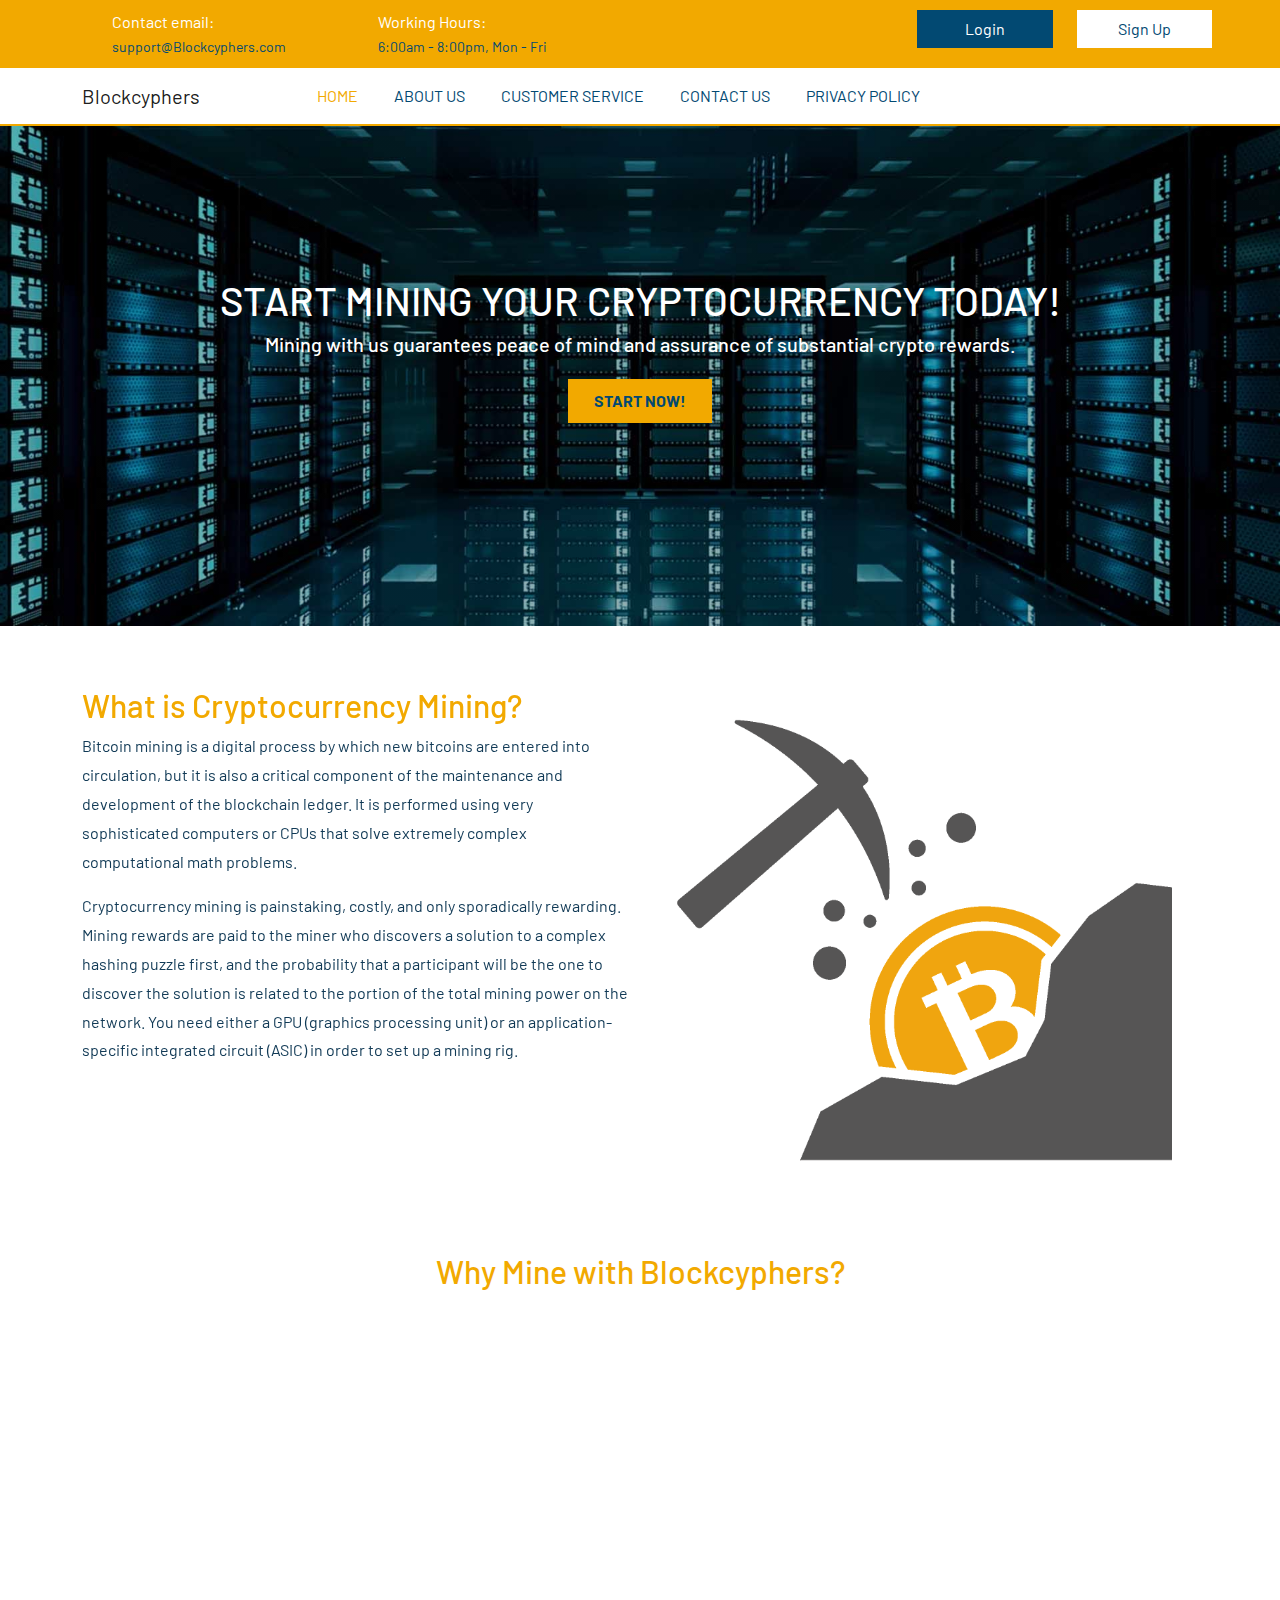
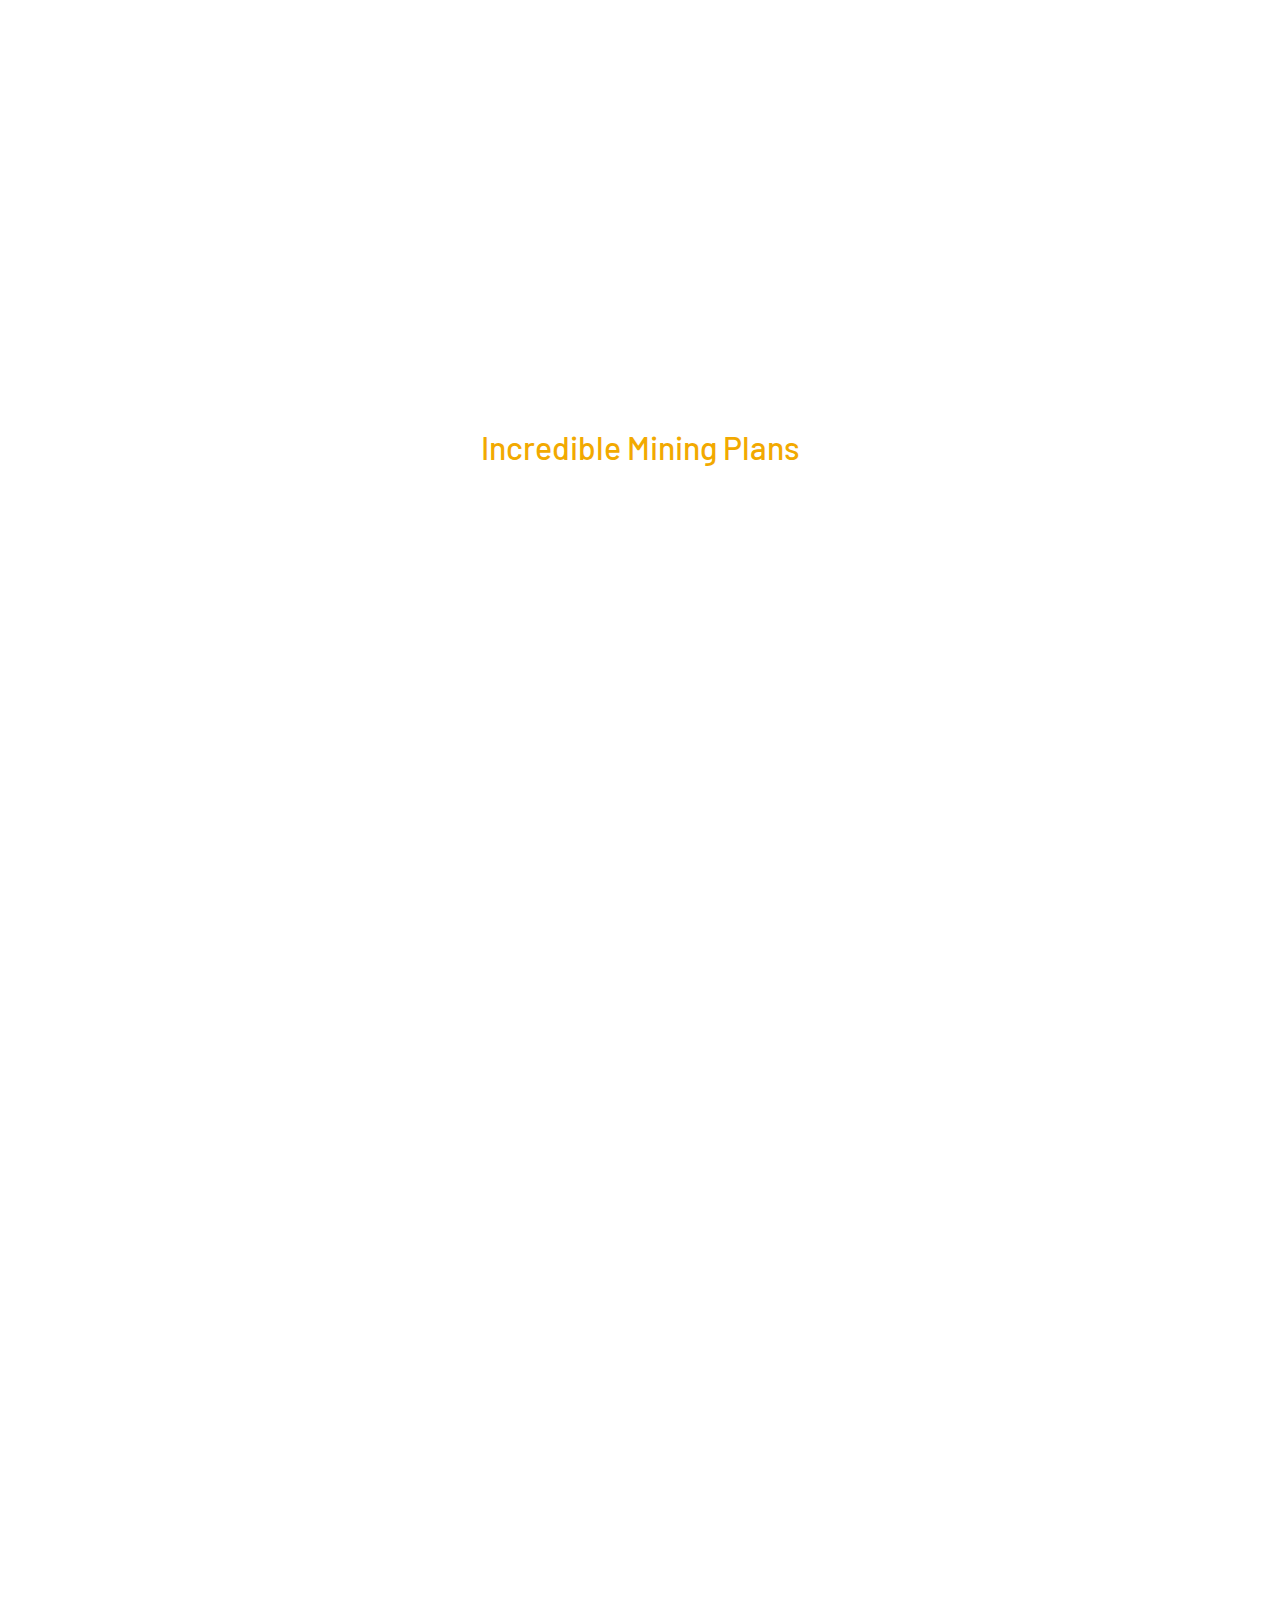
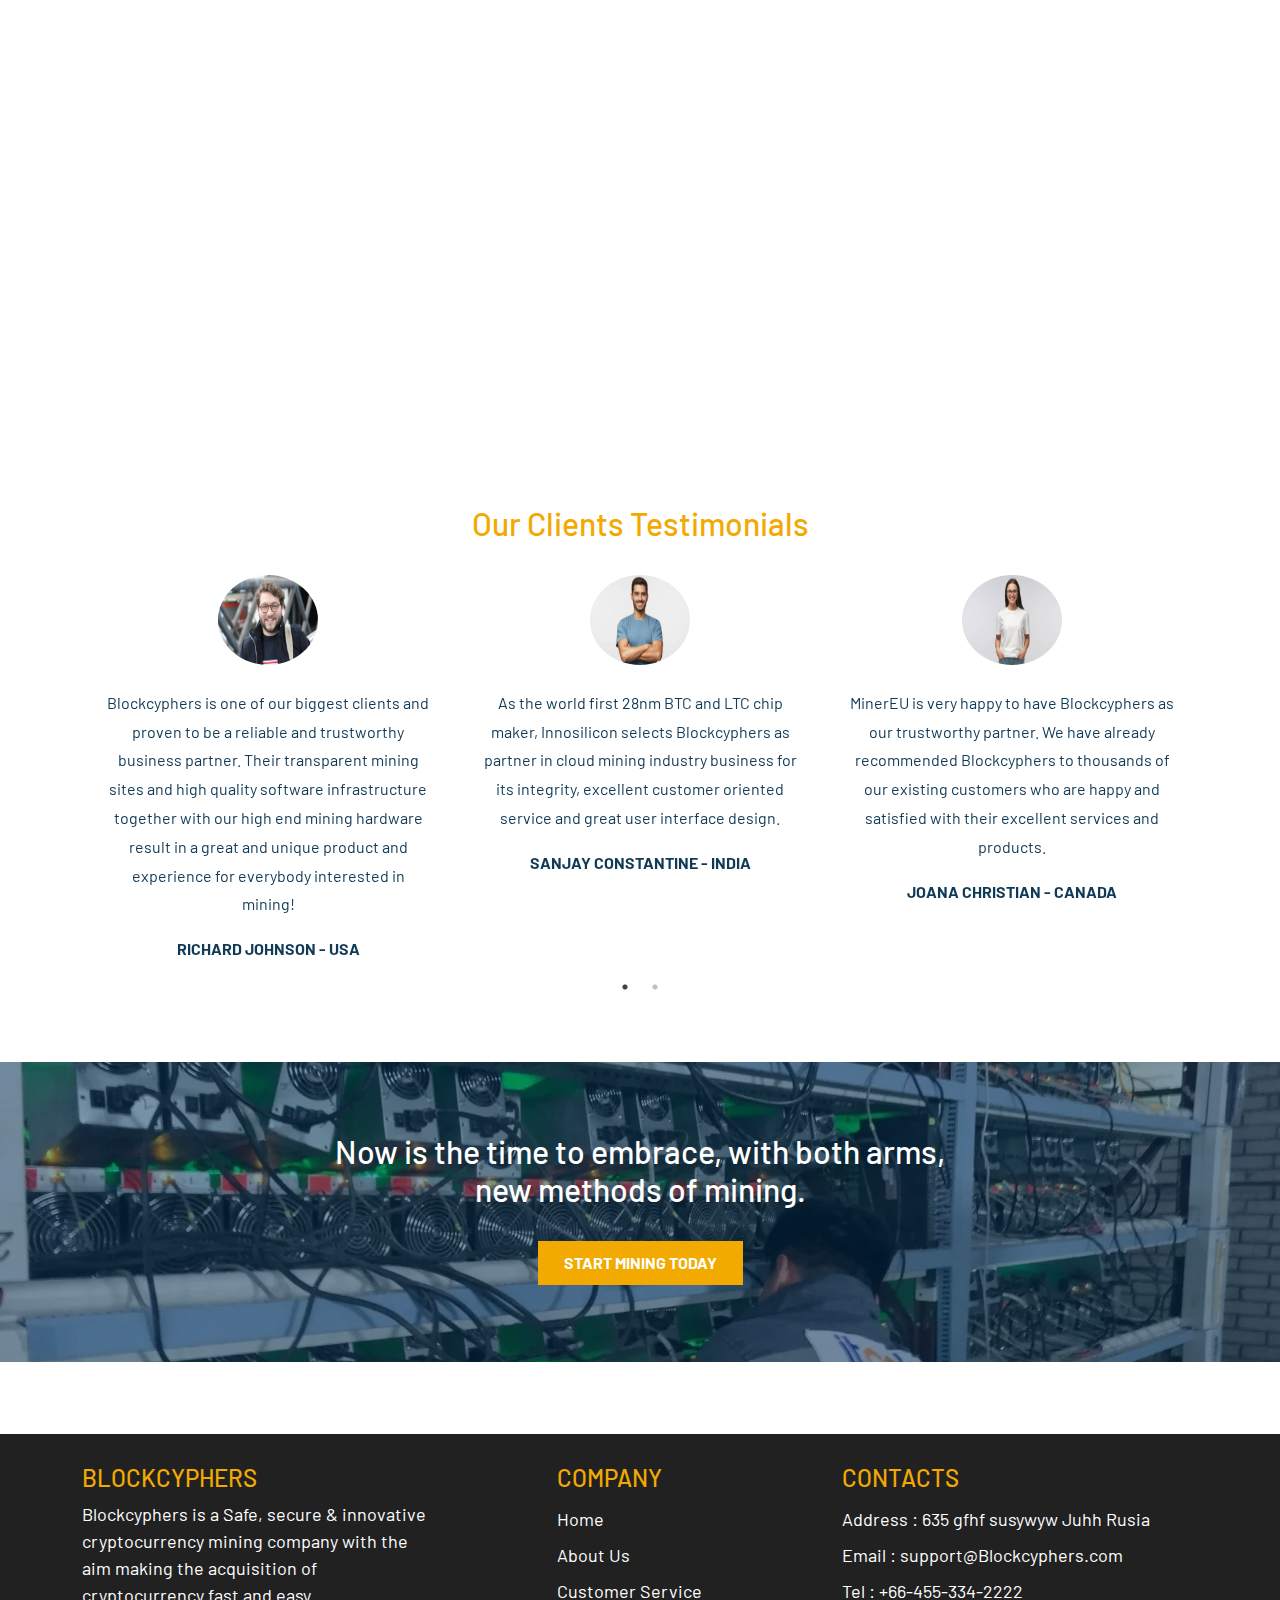
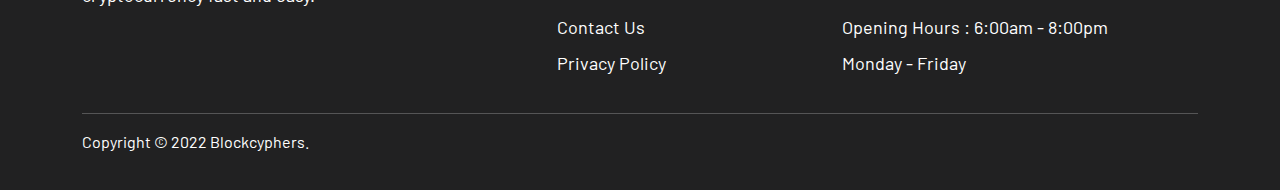
==== index.html @ 2c571ada "Initial commit" ====
<!doctype html>
<html lang="en">
  <head>
    <title>Blockcyphers</title>
    <!-- Required meta tags -->
    <meta charset="utf-8">
    <meta name="viewport" content="width=device-width, initial-scale=1, shrink-to-fit=no">

    <!-- Bootstrap CSS v5.0.2 -->
    <link rel="stylesheet" href="bootstrap/css/bootstrap.min.css">
    <!-- Custom Styles -->
    <link rel="stylesheet" href="css/styles.css">
    <link rel="stylesheet" href="css/responsive.css">
    <!-- Font Awesome JS -->
    <script src="js/font-awesome.js"></script>
    <!-- Animate CSS -->
    <link rel="stylesheet" href="css/animate.css">
    <!-- Jquery JS -->
    <script src="js/jquery-3.1.1.min.js"></script>
    <!-- Slick CSS -->
    <link rel="stylesheet" href="slick-1.8.1/slick-1.8.1/slick/slick.css">
    <link rel="stylesheet" href="slick-1.8.1/slick-1.8.1/slick/slick-theme.css">
    <!-- AOS CSS -->
    <link rel="stylesheet" href="aos/aos.css">
  </head>
  <body>

    <script type="text/javascript">
        function googleTranslateElementInit() {
         if($(window).width() > 800) {
          new google.translate.TranslateElement({pageLanguage: 'en'}, 'google_translate_element'); 
        }else {
            new google.translate.TranslateElement({pageLanguage: 'en'}, 'google_trans_element');  
        }
        }
        </script>
        
        <script type="text/javascript" src="https://translate.google.com/translate_a/element.js?cb=googleTranslateElementInit"></script>

    <header class="crypto-header d-none d-lg-block">
      <div class="row">
          <div class="col-6">
              <div class="row">

                <div class="col-5 offset-1">
              <div class="row">
              <div class="col-2 text-center">
              <i class="fa fa-envelope-o fa-2x pt-1 text-white"></i>
              </div>
              <div class="col-10">
                  <span class="text-white head-header">Contact email:</span> <br>
                  <a href="#" class="head-info link">support@Blockcyphers.com</a>
              </div>
            </div>
        </div>

        <div class="col-5">
            <div class="row">
                <div class="col-2 text-center">
                    <i class="fa fa-clock-o fa-2x pt-1 text-white"></i>
                </div>
                <div class="col-10">
                    <span class="text-white head-header">Working Hours:</span> <br>
                    <span class="head-info">6:00am - 8:00pm, Mon - Fri</span>
                </div>
            </div>
        </div>

        </div>

          </div>
          <div class="col-6">

            <div class="row">
                <div class="col-3">
                    <div id="google_translate_element"></div>
                </div>
                <div class="col-3 offset-2">
                    <div class="d-grid">
                        <a href="#" class="btn btn-login">Login</a>
                    </div>
                </div>
                <div class="col-3">
                    <div class="d-grid">
                        <a href="#" class="btn btn-sign">Sign Up</a>
                    </div>
                </div>
            </div>

          </div>
      </div>
    </header>

    <nav class="navbar navbar-expand-lg navbar-light">
          <div class="container">
            <a class="navbar-brand" href="#">Blockcyphers</a>
            <button class="navbar-toggler btn-toggle d-lg-none" type="button" data-bs-toggle="collapse" data-bs-target="#collapsibleNavId" aria-controls="collapsibleNavId"
                aria-expanded="false" aria-label="Toggle navigation">
                <i class="fas fa-bars"></i>
            </button>
            <div class="collapse navbar-collapse offset-lg-1" id="collapsibleNavId">
                <ul class="navbar-nav me-auto mt-2 mt-lg-0">
                    <li class="nav-item">
                        <a class="nav-link active" href="#">Home</a>
                    </li>
                    <li class="nav-item">
                        <a class="nav-link" href="#">About Us</a>
                    </li>
                    <li class="nav-item">
                        <a class="nav-link" href="#">Customer Service</a>
                    </li>
                    <li class="nav-item">
                        <a class="nav-link" href="#">Contact Us</a>
                    </li>
                    <li class="nav-item">
                        <a class="nav-link" href="#">Privacy Policy</a>
                    </li>
                    <li class="nav-item d-lg-none">
                        <div class="row">
                            <div class="col">
                                <div class="d-grid">
                                    <a href="#" class="btn btn-log2">Login</a>
                                </div>
                            </div>
                            <div class="col">
                                <div class="d-grid">
                                    <a href="#" class="btn btn-sign2">Sign Up</a>
                                </div>
                            </div>
                        </div>
                    </li>
                    <li class="nav-item d-lg-none">
                        <div id="google_trans_element" style="margin-top: 10px;"></div>
                    </li>
                </ul>
            </div>
      </div>
    </nav>

    <div class="crypto-banner">
       <div align="center">
          <h1 class="text-white text-uppercase animate__animated animate__zoomIn">Start Mining your cryptocurrency today!</h1>
          <h5 class="text-white animate__animated animate__fadeIn">Mining with us guarantees peace of mind and assurance of substantial crypto rewards.</h5>
          <a href="#" class="btn btn-start text-uppercase animate__animated animate__fadeInUp px-4 py-2"><b>Start Now!</b></a>
       </div>
    </div>
    
    <script src="https://widgets.coingecko.com/coingecko-coin-price-marquee-widget.js"></script>
    <coingecko-coin-price-marquee-widget  coin-ids="bitcoin,ethereum,eos,ripple,litecoin,bnb-diamond,dogecoin,solana,binance-bitcoin" currency="usd" background-color="#000000" locale="en" font-color="#ffffff"></coingecko-coin-price-marquee-widget>

    <div class="container">

        <section class="what-crypto">
            <div class="row">
                <div class="col-md-6" data-aos="fade-right" data-aos-duration="1500">
                    <h2 class="text-gold">What is Cryptocurrency Mining?</h2>
                    <p class="site-text">Bitcoin mining is a digital process by which new bitcoins are entered into circulation, but it is also a critical component of the maintenance and development of the blockchain ledger. It is performed using very sophisticated computers or CPUs that solve extremely complex computational math problems.</p>
                    <p class="site-text">Cryptocurrency mining is painstaking, costly, and only sporadically rewarding. Mining rewards are paid to the miner who discovers a solution to a complex hashing puzzle first, and the probability that a participant will be the one to discover the solution is related to the portion of the total mining power on the network. You need either a GPU (graphics processing unit) or an application-specific integrated circuit (ASIC) in order to set up a mining rig.</p>
                </div>
                <div class="col-md-6" data-aos="fade-left" data-aos-duration="1500">
                    <img src="img/what-crypto.png" alt="" class="img img-fluid">
                </div>
            </div>
        </section>

        <section class="why-mine">
            <h2 class="text-center text-gold">Why Mine with Blockcyphers?</h2>
            <br>
            <div class="row justify-content-center">
                <div class="col-lg-4 col-md-6 col-sm-6 col-xs-12" data-aos="fade-in" data-aos-duration="1500">
                    <div align="center">
                    <svg xmlns="http://www.w3.org/2000/svg" viewBox="0 0 253.31 163.11" id="gm-icon-output" class="gm-why">
                        <defs>
                          <style>
                          .gm-icon-output-cls-1 {
                            fill: #e8eef1
                          }

                          .gm-icon-output-cls-2 {
                            fill: #fff
                          }

                          .gm-icon-output-cls-3 {
                            fill: #9fd3f2;
                            stroke: #faa934
                          }

                          .gm-icon-output-cls-10,
                          .gm-icon-output-cls-3,
                          .gm-icon-output-cls-8 {
                            stroke-miterlimit: 10
                          }

                          .gm-icon-output-cls-3,
                          .gm-icon-output-cls-8 {
                            stroke-width: 2px
                          }

                          .gm-icon-output-cls-4 {
                            fill: #8bc9ed
                          }

                          .gm-icon-output-cls-5 {
                            fill: #fbb147
                          }

                          .gm-icon-output-cls-6 {
                            fill: #faa934
                          }

                          .gm-icon-output-cls-7 {
                            fill: #104470
                          }

                          .gm-icon-output-cls-10,
                          .gm-icon-output-cls-8 {
                            fill: none;
                            stroke: #8bc9ed
                          }

                          .gm-icon-output-cls-8 {
                            stroke-linecap: round
                          }

                          .gm-icon-output-cls-9 {
                            fill: #094b7c
                          }

                          .gm-icon-output-cls-10 {
                            stroke-width: 2px
                          }

                          .gm-icon-output-cls-11 {
                            fill: #9bbfd0;
                            opacity: .6
                          }

                          .gm-icon-output-cls-14 {
                            fill: #0f4470
                          }
                          </style>
                        </defs>
                        <ellipse class="gm-icon-output-cls-1" cx="128.16" cy="93.91" rx="70.09" ry="67.35"></ellipse>
                        <rect class="gm-icon-output-cls-1" x="26.53" y="117" width="60.07" height="23.09" rx="8.5" transform="rotate(180 56.57 128.55)"></rect>
                        <rect class="gm-icon-output-cls-1" x="35.54" y="70.82" width="58.57" height="23.09" rx="8.5" transform="rotate(-180 64.83 82.36)"></rect>
                        <rect class="gm-icon-output-cls-2" x="36.54" y="93.91" width="65.08" height="23.09" rx="8.5" transform="rotate(180 69.085 105.455)"></rect>
                        <rect class="gm-icon-output-cls-2" x="12.52" y="47.72" width="65.08" height="23.09" rx="8.5" transform="rotate(-180 45.055 59.27)"></rect>
                        <rect class="gm-icon-output-cls-1" x="160.19" y="47.72" width="64.08" height="23.09" rx="8.5"></rect>
                        <rect class="gm-icon-output-cls-1" x="151.18" y="93.91" width="60.07" height="23.09" rx="8.5"></rect>
                        <rect class="gm-icon-output-cls-2" x="176.21" y="70.82" width="56.57" height="23.09" rx="8.5"></rect>
                        <rect class="gm-icon-output-cls-1" x="221.27" y="93.91" width="32.04" height="23.09" rx="8.5" transform="rotate(180 237.29 105.455)"></rect>
                        <path class="gm-icon-output-cls-1" d="M16 70.82h-4A11.82 11.82 0 0 0 0 82.36a11.83 11.83 0 0 0 12 11.55h4a11.82 11.82 0 0 0 12-11.55 11.81 11.81 0 0 0-12-11.54z"></path>
                        <rect class="gm-icon-output-cls-2" x="141.67" y="47.72" width="36.04" height="23.09" rx="8.5"></rect>
                        <rect class="gm-icon-output-cls-2" x="108.13" y="70.82" width="36.04" height="23.09" rx="8.5"></rect>
                        <rect class="gm-icon-output-cls-2" x="150.18" y="117" width="57.57" height="23.09" rx="8.5"></rect>
                        <ellipse class="gm-icon-output-cls-3" cx="237.88" cy="117.46" rx="2.5" ry="2.4"></ellipse>
                        <path class="gm-icon-output-cls-4" d="M178.29 31l1.21 3.78 3.95 1.17-3.95 1.17-1.21 3.79-1.22-3.79-3.94-1.17 3.94-1.17 1.22-3.78z"></path>
                        <path class="gm-icon-output-cls-5" d="M122.22 153.19l1.22 3.79 3.94 1.17-3.94 1.17-1.22 3.78-1.22-3.78-3.94-1.17 3.94-1.17 1.22-3.79z"></path>
                        <path class="gm-icon-output-cls-6" d="M197.31 81.99l1.22 3.79 3.94 1.17-3.94 1.16-1.22 3.79-1.21-3.79-3.94-1.16 3.94-1.17 1.21-3.79z"></path>
                        <path class="gm-icon-output-cls-7" d="M189.06 120a1 1 0 0 1-1-1v-3.85a1 1 0 0 1 2 0V119a1 1 0 0 1-1 1zM189.06 131.49a1 1 0 0 1-1-1v-3.85a1 1 0 0 1 2 0v3.85a1 1 0 0 1-1 1zM197.07 123.8h-4a1 1 0 1 1 0-1.93h4a1 1 0 1 1 0 1.93zM185.06 123.8h-4a1 1 0 1 1 0-1.93h4a1 1 0 1 1 0 1.93z"></path>
                        <ellipse class="gm-icon-output-cls-7" cx="189.06" cy="122.83" rx="1" ry=".96"></ellipse>
                        <path class="gm-icon-output-cls-8" d="M86.94 24.7v3.84M86.94 36.23v3.85M94.94 32.39h-4M82.94 32.39h-4.01"></path>
                        <ellipse class="gm-icon-output-cls-4" cx="86.94" cy="32.39" rx="1" ry=".96"></ellipse>
                        <path class="gm-icon-output-cls-9" d="M164.53 148.05a1.22 1.22 0 0 0 0-2.44 1.22 1.22 0 0 0 0 2.44zM203.14 99.52v-.16a.56.56 0 0 0-1.12 0v.16a.56.56 0 0 0 1.12 0zM207.49 103.29a.47.47 0 0 0-.57.73c.49.49 1.17-.4.57-.73z"></path>
                        <path class="gm-icon-output-cls-6" d="M36.38 112a1.6 1.6 0 0 0 0-3.19 1.6 1.6 0 0 0 0 3.19z"></path>
                        <path class="gm-icon-output-cls-9" d="M63.21 83.23h-.1A1.57 1.57 0 0 0 61 85.31l.05.1a1.59 1.59 0 1 0 2.18-2.18z"></path>
                        <path class="gm-icon-output-cls-4" d="M65.82 62.53a3.32 3.32 0 0 1-1.26 1.83A3.55 3.55 0 0 1 62 65a3.48 3.48 0 0 1-2.32-1.28 3.27 3.27 0 0 1-.68-2.47A3.34 3.34 0 0 1 60.3 59a3.56 3.56 0 0 1 2.59-.67 3.39 3.39 0 0 1 3 3.78 2.83 2.83 0 0 1-.07.42zM61 61.33a1 1 0 0 0 0 .17 1.44 1.44 0 0 0 .3 1.07 1.52 1.52 0 0 0 1 .55 1.5 1.5 0 0 0 1.11-.29 1.4 1.4 0 0 0 .58-.95 1.45 1.45 0 0 0-1.29-1.62 1.49 1.49 0 0 0-1.7 1.07z"></path>
                        <ellipse class="gm-icon-output-cls-10" cx="201.21" cy="60.74" rx="2.5" ry="2.4"></ellipse>
                        <path class="gm-icon-output-cls-8" d="M53.9 115.14v3.85M53.9 126.68v3.85M61.9 122.83h-4M49.9 122.83h-4.01"></path>
                        <ellipse class="gm-icon-output-cls-5" cx="53.9" cy="122.83" rx="1" ry=".96"></ellipse>
                        <path class="gm-icon-output-cls-7" d="M53.9 114.18a1 1 0 0 0-1 1V117h2v-1.86a1 1 0 0 0-1-.96z"></path>
                        <circle class="gm-icon-output-cls-3" cx="6" cy="50.2" r="2.64"></circle>
                        <path class="gm-icon-output-cls-4" d="M68.94 145.04l-1.28-4.16-4.16-1.27 4.15-1.29 1.28-4.16 1.29 4.16 4.16 1.28-4.16 1.28-1.28 4.16z"></path>
                        <path class="gm-icon-output-cls-5" d="M127.96 10.88l-1.29-4.16-4.15-1.28 4.15-1.28L127.95 0l1.29 4.16 4.15 1.27-4.15 1.29-1.28 4.16z"></path>
                        <path class="gm-icon-output-cls-6" d="M48.83 89.09l-1.29-4.15-4.16-1.28 4.16-1.29 1.28-4.16 1.28 4.16 4.16 1.28-4.15 1.28-1.28 4.16z"></path>
                        <path class="gm-icon-output-cls-7" d="M57.49 47.43a1.05 1.05 0 0 1 1.06 1v4.27a1.06 1.06 0 1 1-2.11 0v-4.22a1 1 0 0 1 1.05-1.05zM57.48 34.76a1.06 1.06 0 0 1 1.06 1.06V40a1.06 1.06 0 0 1-2.11 0v-4.18a1.05 1.05 0 0 1 1.05-1.06zM49.05 43.21h4.22a1.06 1.06 0 0 1 0 2.11h-4.22a1.06 1.06 0 1 1 0-2.11zM61.71 43.2h4.22a1.06 1.06 0 1 1 0 2.11h-4.22a1.06 1.06 0 0 1 0-2.11z"></path>
                        <circle class="gm-icon-output-cls-7" cx="57.49" cy="44.26" r="1.06"></circle>
                        <path class="gm-icon-output-cls-8" d="M169.52 136.61l-.01-4.22M169.51 123.94l-.01-4.22M161.07 128.17h4.22M173.73 128.16h4.22"></path>
                        <circle class="gm-icon-output-cls-4" cx="169.51" cy="128.17" r="1.06"></circle>
                        <path class="gm-icon-output-cls-9" d="M83.34 19.12a1.22 1.22 0 0 0 0-2.44 1.22 1.22 0 0 0 0 2.44zM42.69 69.86V70a.57.57 0 0 0 1.13 0v-.17a.57.57 0 0 0-1.13 0zM38.09 65.69h.07a.29.29 0 0 0 .33 0h.07a.47.47 0 1 0-.47 0z"></path>
                        <path class="gm-icon-output-cls-6" d="M218.54 59.33a1.6 1.6 0 0 0 0-3.19 1.6 1.6 0 0 0 0 3.19z"></path>
                        <path class="gm-icon-output-cls-9" d="M190.31 87.47l.1.06a1.57 1.57 0 0 0 2.13-2.13v-.11a1.59 1.59 0 1 0-2.18 2.18z"></path>
                        <path class="gm-icon-output-cls-4" d="M187.53 110.33a3.61 3.61 0 0 1 1.33-2 3.69 3.69 0 0 1 5.91 3.41 3.69 3.69 0 0 1-7.32-1 3.39 3.39 0 0 1 .08-.41zm5.11 1.31a1.06 1.06 0 0 0 0-.19 1.6 1.6 0 0 0-.32-1.17 1.55 1.55 0 0 0-1.05-.6 1.6 1.6 0 0 0-1.17.31 1.59 1.59 0 1 0 2.5 1.65z"></path>
                        <circle class="gm-icon-output-cls-10" cx="44.73" cy="112.42" r="2.64"></circle>
                        <path class="gm-icon-output-cls-8" d="M200.06 52.58l-.01-4.23M200.04 39.91v-4.22M191.61 44.14h4.22M204.27 44.13h4.22"></path>
                        <circle class="gm-icon-output-cls-5" cx="200.05" cy="44.13" r="1.06"></circle>
                        <path class="gm-icon-output-cls-7" d="M200.06 53.63a1 1 0 0 0 1.05-1.05v-2H199v2a1.05 1.05 0 0 0 1.06 1.05z"></path>
                        <rect class="gm-icon-output-cls-11" x="114.69" y="56.02" width="53.24" height="18.98" rx="6.21"></rect>
                        <rect class="gm-icon-output-cls-11" x="121.67" y="73.9" width="53.24" height="53.24" rx="6.21"></rect>
                        <path d="M95.58 57.31h59.61a3.6 3.6 0 0 1 3.6 3.6v19.77a12 12 0 0 1-12 12H95.58a12 12 0 0 1-12-12V69.31a12 12 0 0 1 12-12z" stroke="#0f4470" stroke-width="3" fill="#dbdcdd"></path>
                        <path d="M167.14 78.78v40.83c0 3.43-2.46 6.21-5.5 6.21H89.08c-3 0-5.5-2.78-5.5-6.21V78.78c0-3.42 2.46-6.2 5.5-6.2h72.56c3.04 0 5.5 2.78 5.5 6.2z" fill="#f2f2f3" stroke="#0f4470" stroke-width="3"></path>
                        <path class="gm-icon-output-cls-2" d="M165.82 111.61H85V92.23c0-10.36.6-18.65 5.32-18.65h70.18c4.52 0 5.27 8.06 5.31 18.22.01.37.01 19.81.01 19.81z"></path>
                        <path class="gm-icon-output-cls-14" d="M94.35 61.08h59.14v3.47H94.35zM94.35 66.01h59.14v3.47H94.35z"></path>
                        <path d="M167.14 78.78v40.83c0 3.43-2.46 6.21-5.5 6.21H89.08c-3 0-5.5-2.78-5.5-6.21V78.78c0-3.42 2.46-6.2 5.5-6.2h72.56c3.04 0 5.5 2.78 5.5 6.2z" stroke="#0f4470" stroke-width="3" fill="none"></path>
                        <path d="M153.87 93.16h14.81v13h-14.81a5.58 5.58 0 0 1-5.58-5.58v-1.84a5.58 5.58 0 0 1 5.58-5.58z" fill="#fcba63"></path>
                        <circle class="gm-icon-output-cls-14" cx="155.06" cy="99.62" r="2.79"></circle>
                      </svg>
                    </div>

                      <br>
                      <h4 class="text-gold text-center">Daily Mining Outputs</h4>
                      <p class="site-text text-center">Your mining outputs will be added to your account daily and automatically</p>
                </div>

                <div class="col-lg-4 col-md-6 col-sm-6 col-xs-12" data-aos="fade-in" data-aos-duration="1500">
                    <div align="center">
                    <svg xmlns="http://www.w3.org/2000/svg" viewBox="0 0 253.31 168.11" id="gm-icon-mining" class="gm-why">
                        <defs>
                          <style>
                          .gm-icon-mining-cls-1 {
                            fill: #e8eef1
                          }

                          .gm-icon-mining-cls-2 {
                            fill: #fff
                          }

                          .gm-icon-mining-cls-3 {
                            fill: #9fd3f2;
                            stroke: #faa934
                          }

                          .gm-icon-mining-cls-10,
                          .gm-icon-mining-cls-3,
                          .gm-icon-mining-cls-8 {
                            stroke-miterlimit: 10
                          }

                          .gm-icon-mining-cls-3,
                          .gm-icon-mining-cls-8 {
                            stroke-width: 2px
                          }

                          .gm-icon-mining-cls-4 {
                            fill: #8bc9ed
                          }

                          .gm-icon-mining-cls-5 {
                            fill: #fbb147
                          }

                          .gm-icon-mining-cls-6 {
                            fill: #faa934
                          }

                          .gm-icon-mining-cls-7 {
                            fill: #104470
                          }

                          .gm-icon-mining-cls-10,
                          .gm-icon-mining-cls-8 {
                            fill: none;
                            stroke: #8bc9ed
                          }

                          .gm-icon-mining-cls-8 {
                            stroke-linecap: round
                          }

                          .gm-icon-mining-cls-9 {
                            fill: #094b7c
                          }

                          .gm-icon-mining-cls-10 {
                            stroke-width: 2px
                          }

                          .gm-icon-mining-cls-11 {
                            fill: #9bbfd0;
                            opacity: .6
                          }

                          .gm-icon-mining-cls-12 {
                            fill: #f2f2f3
                          }

                          .gm-icon-mining-cls-13 {
                            fill: #dbdcde
                          }

                          .gm-icon-mining-cls-14 {
                            fill: #fcba63
                          }
                          </style>
                        </defs>
                        <ellipse class="gm-icon-mining-cls-1" cx="128.16" cy="98.91" rx="70.09" ry="67.35"></ellipse>
                        <rect class="gm-icon-mining-cls-1" x="26.53" y="122" width="60.07" height="23.09" rx="8.5" transform="rotate(180 56.57 133.55)"></rect>
                        <rect class="gm-icon-mining-cls-1" x="35.54" y="75.82" width="58.57" height="23.09" rx="8.5" transform="rotate(-180 64.83 87.36)"></rect>
                        <rect class="gm-icon-mining-cls-2" x="36.54" y="98.91" width="65.08" height="23.09" rx="8.5" transform="rotate(180 69.085 110.455)"></rect>
                        <rect class="gm-icon-mining-cls-2" x="12.52" y="52.72" width="65.08" height="23.09" rx="8.5" transform="rotate(-180 45.055 64.27)"></rect>
                        <rect class="gm-icon-mining-cls-1" x="160.19" y="52.72" width="64.08" height="23.09" rx="8.5"></rect>
                        <rect class="gm-icon-mining-cls-1" x="151.18" y="98.91" width="60.07" height="23.09" rx="8.5"></rect>
                        <rect class="gm-icon-mining-cls-2" x="176.21" y="75.82" width="56.57" height="23.09" rx="8.5"></rect>
                        <rect class="gm-icon-mining-cls-1" x="221.27" y="98.91" width="32.04" height="23.09" rx="8.5" transform="rotate(180 237.29 110.455)"></rect>
                        <path class="gm-icon-mining-cls-1" d="M16 75.82h-4A11.82 11.82 0 0 0 0 87.36a11.83 11.83 0 0 0 12 11.55h4a11.82 11.82 0 0 0 12-11.55 11.81 11.81 0 0 0-12-11.54z"></path>
                        <rect class="gm-icon-mining-cls-2" x="141.67" y="52.72" width="36.04" height="23.09" rx="8.5"></rect>
                        <rect class="gm-icon-mining-cls-2" x="108.13" y="75.82" width="36.04" height="23.09" rx="8.5"></rect>
                        <rect class="gm-icon-mining-cls-2" x="150.18" y="122" width="57.57" height="23.09" rx="8.5"></rect>
                        <ellipse class="gm-icon-mining-cls-3" cx="237.88" cy="122.46" rx="2.5" ry="2.4"></ellipse>
                        <path class="gm-icon-mining-cls-4" d="M178.29 35.99l1.21 3.79 3.95 1.17-3.95 1.17-1.21 3.79-1.22-3.79-3.94-1.17 3.94-1.17 1.22-3.79z"></path>
                        <path class="gm-icon-mining-cls-5" d="M122.22 158.19l1.22 3.79 3.94 1.17-3.94 1.17-1.22 3.78-1.22-3.78-3.94-1.17 3.94-1.17 1.22-3.79z"></path>
                        <path class="gm-icon-mining-cls-6" d="M197.31 86.99l1.22 3.79 3.94 1.17-3.94 1.16-1.22 3.79-1.21-3.79-3.94-1.16 3.94-1.17 1.21-3.79z"></path>
                        <path class="gm-icon-mining-cls-7" d="M189.06 125a1 1 0 0 1-1-1v-3.85a1 1 0 0 1 2 0V124a1 1 0 0 1-1 1zM189.06 136.49a1 1 0 0 1-1-1v-3.85a1 1 0 0 1 2 0v3.85a1 1 0 0 1-1 1zM197.07 128.8h-4a1 1 0 1 1 0-1.93h4a1 1 0 1 1 0 1.93zM185.06 128.8h-4a1 1 0 1 1 0-1.93h4a1 1 0 1 1 0 1.93z"></path>
                        <ellipse class="gm-icon-mining-cls-7" cx="189.06" cy="127.83" rx="1" ry=".96"></ellipse>
                        <path class="gm-icon-mining-cls-8" d="M86.94 29.7v3.84M86.94 41.23v3.85M94.94 37.39h-4M82.94 37.39h-4.01"></path>
                        <ellipse class="gm-icon-mining-cls-4" cx="86.94" cy="37.39" rx="1" ry=".96"></ellipse>
                        <path class="gm-icon-mining-cls-9" d="M164.53 153.05a1.22 1.22 0 0 0 0-2.44 1.22 1.22 0 0 0 0 2.44zM203.14 104.52v-.16a.56.56 0 0 0-1.12 0v.16a.56.56 0 0 0 1.12 0zM207.49 108.29a.47.47 0 0 0-.57.73c.49.49 1.17-.4.57-.73z"></path>
                        <path class="gm-icon-mining-cls-6" d="M36.38 117a1.6 1.6 0 0 0 0-3.19 1.6 1.6 0 0 0 0 3.19z"></path>
                        <path class="gm-icon-mining-cls-9" d="M63.21 88.23h-.1A1.57 1.57 0 0 0 61 90.31l.05.1a1.59 1.59 0 1 0 2.18-2.18z"></path>
                        <path class="gm-icon-mining-cls-4" d="M65.82 67.53a3.32 3.32 0 0 1-1.26 1.83A3.55 3.55 0 0 1 62 70a3.48 3.48 0 0 1-2.32-1.28 3.27 3.27 0 0 1-.68-2.47A3.34 3.34 0 0 1 60.3 64a3.56 3.56 0 0 1 2.59-.67 3.39 3.39 0 0 1 3 3.78 2.83 2.83 0 0 1-.07.42zM61 66.33a1 1 0 0 0 0 .17 1.44 1.44 0 0 0 .3 1.07 1.52 1.52 0 0 0 1 .55 1.5 1.5 0 0 0 1.11-.29 1.4 1.4 0 0 0 .58-1 1.45 1.45 0 0 0-1.29-1.62 1.49 1.49 0 0 0-1.7 1.12z"></path>
                        <ellipse class="gm-icon-mining-cls-10" cx="201.21" cy="65.74" rx="2.5" ry="2.4"></ellipse>
                        <path class="gm-icon-mining-cls-8" d="M53.9 120.14v3.85M53.9 131.68v3.85M61.9 127.83h-4M49.9 127.83h-4.01"></path>
                        <ellipse class="gm-icon-mining-cls-5" cx="53.9" cy="127.83" rx="1" ry=".96"></ellipse>
                        <path class="gm-icon-mining-cls-7" d="M53.9 119.18a1 1 0 0 0-1 1V122h2v-1.86a1 1 0 0 0-1-.96z"></path>
                        <circle class="gm-icon-mining-cls-3" cx="5" cy="50.2" r="2.64"></circle>
                        <path class="gm-icon-mining-cls-4" d="M67.94 145.04l-1.28-4.16-4.16-1.27 4.15-1.29 1.28-4.16 1.29 4.16 4.16 1.28-4.16 1.28-1.28 4.16z"></path>
                        <path class="gm-icon-mining-cls-5" d="M126.96 10.88l-1.29-4.16-4.15-1.28 4.15-1.28L126.95 0l1.29 4.16 4.15 1.27-4.15 1.29-1.28 4.16z"></path>
                        <path class="gm-icon-mining-cls-6" d="M47.83 89.09l-1.29-4.15-4.16-1.28 4.16-1.29 1.28-4.16 1.28 4.16 4.16 1.28-4.15 1.28-1.28 4.16z"></path>
                        <path class="gm-icon-mining-cls-7" d="M56.49 47.43a1.05 1.05 0 0 1 1.06 1v4.27a1.06 1.06 0 1 1-2.11 0v-4.22a1 1 0 0 1 1.05-1.05zM56.48 34.76a1.06 1.06 0 0 1 1.06 1.06V40a1.06 1.06 0 0 1-2.11 0v-4.18a1.05 1.05 0 0 1 1.05-1.06zM48.05 43.21h4.22a1.06 1.06 0 0 1 0 2.11h-4.22a1.06 1.06 0 1 1 0-2.11zM60.71 43.2h4.22a1.06 1.06 0 1 1 0 2.11h-4.22a1.06 1.06 0 0 1 0-2.11z"></path>
                        <circle class="gm-icon-mining-cls-7" cx="56.49" cy="44.26" r="1.06"></circle>
                        <path class="gm-icon-mining-cls-8" d="M168.52 136.61l-.01-4.22M168.51 123.94l-.01-4.22M160.07 128.17h4.22M172.73 128.16h4.22"></path>
                        <circle class="gm-icon-mining-cls-4" cx="168.51" cy="128.17" r="1.06"></circle>
                        <path class="gm-icon-mining-cls-9" d="M82.34 19.12a1.22 1.22 0 0 0 0-2.44 1.22 1.22 0 0 0 0 2.44zM41.69 69.86V70a.57.57 0 0 0 1.13 0v-.17a.57.57 0 0 0-1.13 0zM37.09 65.69h.07a.29.29 0 0 0 .33 0h.07a.47.47 0 1 0-.47 0z"></path>
                        <path class="gm-icon-mining-cls-6" d="M217.54 59.33a1.6 1.6 0 0 0 0-3.19 1.6 1.6 0 0 0 0 3.19z"></path>
                        <path class="gm-icon-mining-cls-9" d="M189.31 87.47l.1.06a1.57 1.57 0 0 0 2.13-2.13v-.11a1.59 1.59 0 1 0-2.18 2.18z"></path>
                        <path class="gm-icon-mining-cls-4" d="M186.53 110.33a3.61 3.61 0 0 1 1.33-2 3.69 3.69 0 0 1 5.91 3.41 3.69 3.69 0 0 1-7.32-1 3.39 3.39 0 0 1 .08-.41zm5.11 1.31a1.06 1.06 0 0 0 0-.19 1.6 1.6 0 0 0-.32-1.17 1.55 1.55 0 0 0-1.05-.6 1.6 1.6 0 0 0-1.17.31 1.59 1.59 0 1 0 2.5 1.65z"></path>
                        <circle class="gm-icon-mining-cls-10" cx="43.73" cy="112.42" r="2.64"></circle>
                        <path class="gm-icon-mining-cls-8" d="M199.06 52.58l-.01-4.23M199.04 39.91v-4.22M190.61 44.14h4.22M203.27 44.13h4.22"></path>
                        <circle class="gm-icon-mining-cls-5" cx="199.05" cy="44.13" r="1.06"></circle>
                        <path class="gm-icon-mining-cls-7" d="M199.06 53.63a1 1 0 0 0 1.05-1.05v-2H198v2a1.05 1.05 0 0 0 1.06 1.05z"></path>
                        <rect class="gm-icon-mining-cls-11" x="162.13" y="114.58" width="7.22" height="9.93" rx="2.06"></rect>
                        <rect class="gm-icon-mining-cls-11" x="162.13" y="85.77" width="7.22" height="9.93" rx="2.06"></rect>
                        <rect class="gm-icon-mining-cls-11" x="160.63" y="64.89" width="15.8" height="21.57" rx="4.46"></rect>
                        <rect class="gm-icon-mining-cls-11" x="160.63" y="94.23" width="15.8" height="21.57" rx="4.46"></rect>
                        <rect class="gm-icon-mining-cls-11" x="160.63" y="123.57" width="15.8" height="21.57" rx="4.46"></rect>
                        <rect class="gm-icon-mining-cls-2" x="83.97" y="95.7" width="83.92" height="18.68" rx="2.9"></rect>
                        <rect class="gm-icon-mining-cls-2" x="84.14" y="66.36" width="83.92" height="18.68" rx="2.9"></rect>
                        <rect class="gm-icon-mining-cls-2" x="92.23" y="84.89" width="68.13" height="40.44" rx="2.9"></rect>
                        <rect class="gm-icon-mining-cls-12" x="151.12" y="95.54" width="16.55" height="18.01" rx="2.9"></rect>
                        <rect class="gm-icon-mining-cls-12" x="150.58" y="65.45" width="16.55" height="19.9" rx="2.9"></rect>
                        <rect class="gm-icon-mining-cls-2" x="84.14" y="124.72" width="83.92" height="18.68" rx="2.9"></rect>
                        <rect class="gm-icon-mining-cls-12" x="150.86" y="125.62" width="16.55" height="17.78" rx="2.9"></rect>
                        <path class="gm-icon-mining-cls-13" d="M166.35 86.51h-30.88v-3.09h30.88V68h-30.88v-3.11h30.88a3.1 3.1 0 0 1 3.09 3.11v15.42a3.1 3.1 0 0 1-3.09 3.09zM116.94 86.51H86.06A3.09 3.09 0 0 1 83 83.42V68a3.09 3.09 0 0 1 3.09-3.09h30.88V68H86.06v15.42h30.88zM116.94 115.85H86.06a3.09 3.09 0 0 1-3.06-3.09V97.32a3.09 3.09 0 0 1 3.09-3.09h30.88v3.09H86.06v15.44h30.88zM166.35 115.85h-30.88v-3.09h30.88V97.32h-30.88v-3.09h30.88a3.09 3.09 0 0 1 3.09 3.09v15.44a3.1 3.1 0 0 1-3.09 3.09z"></path>
                        <path class="gm-icon-mining-cls-13" d="M116.94 97.32H90.69v-13.9h26.25v3.09H93.78v7.72h23.16v3.09zM161.72 97.32h-26.25v-3.09h23.16v-7.72h-23.16v-3.09h26.25v13.9zM166.35 145.18H86.06A3.08 3.08 0 0 1 83 142.1v-15.44a3.09 3.09 0 0 1 3.09-3.09h80.29a3.09 3.09 0 0 1 3.09 3.09v15.44a3.09 3.09 0 0 1-3.12 3.08zm-80.29-18.52v15.44h80.29v-15.44z"></path>
                        <path class="gm-icon-mining-cls-13" d="M161.72 126.66H90.69v-13.9h26.25v3.09H93.78v7.72h64.85v-7.72h-23.16v-3.09h26.25v13.9z"></path>
                        <path class="gm-icon-mining-cls-14" d="M92.23 74.16h3.09v3.09h-3.09zM101.5 74.16h3.09v3.09h-3.09zM110.76 74.16h3.09v3.09h-3.09zM92.23 103.49h3.09v3.09h-3.09zM101.5 103.49h3.09v3.09h-3.09zM110.76 103.49h3.09v3.09h-3.09zM92.23 132.83h3.09v3.09h-3.09zM101.5 132.83h3.09v3.09h-3.09zM110.76 132.83h3.09v3.09h-3.09z"></path>
                        <path d="M87.17 51.19A16.66 16.66 0 0 0 89.58 54c0 .66 14.94-9.8 30.45-4.5 3.75 0-.39 4.65 3.36 4.67-.08 3.63-.37 10.53-.44 13.75s-.34 14.33-.42 17.59l-.28 11.76q-.24 10.17-.49 20.35v1a1.58 1.58 0 0 0 1.52 1.61h6.4a1.59 1.59 0 0 0 1.53-1.6v-.95q-.15-10.17-.29-20.35c0-3.87-.11-7.73-.16-11.6 0-3.2-.21-14.56-.25-17.76s0-10.2 0-13.84c1.08 0 .46-.14 1.54-.14 1-1.66-.15-3.58 1.84-4.47 3.34-1.49 9.46-1.14 15.34-.27.51-.23 16.91 4.47 16.86 4.07-20.82-15.07-35.84-11.65-35.84-11.65v-3a.83.83 0 0 0-.79-.85h-5a.83.83 0 0 0-.8.84v3c-10.52-2.33-36.49 9.53-36.49 9.53z" fill="#f1f1f1" stroke="#0f4470" stroke-width="3" stroke-miterlimit="10"></path>
                      </svg>
                    </div>

                      <br>
                      <h4 class="text-gold text-center">State of the Art Mining Technology</h4>
                      <p class="site-text text-center">For every blockchain algorithm that we offer, we're providing some of the highest performing mining systems that exist</p>
                </div>

                <div class="col-lg-4 col-md-6 col-sm-6 col-xs-12" data-aos="fade-in" data-aos-duration="1500">
                    <div align="center">
                        <svg xmlns="http://www.w3.org/2000/svg" viewBox="0 0 254.29 161.98" id="gm-icon-allocation" class="gm-why">
                            <defs>
                              <style>
                              .gm-icon-allocation-1 {
                                fill: #e8eef1
                              }

                              .gm-icon-allocation-2 {
                                fill: #fff
                              }

                              .gm-icon-allocation-17,
                              .gm-icon-allocation-18,
                              .gm-icon-allocation-8 {
                                stroke-miterlimit: 10
                              }

                              .gm-icon-allocation-18,
                              .gm-icon-allocation-8 {
                                stroke-width: 2px
                              }

                              .gm-icon-allocation-4 {
                                fill: #8bc9ed
                              }

                              .gm-icon-allocation-5 {
                                fill: #fbb147
                              }

                              .gm-icon-allocation-6 {
                                fill: #faa934
                              }

                              .gm-icon-allocation-7 {
                                fill: #104470
                              }

                              .gm-icon-allocation-8 {
                                fill: none;
                                stroke: #8bc9ed
                              }

                              .gm-icon-allocation-18,
                              .gm-icon-allocation-8 {
                                stroke-linecap: round
                              }

                              .gm-icon-allocation-9 {
                                fill: #094b7c
                              }

                              .gm-icon-allocation-13 {
                                fill: #0f4470
                              }

                              .gm-icon-allocation-14 {
                                fill: #e3e4e5
                              }

                              .gm-icon-allocation-15 {
                                fill: #fcba63
                              }

                              .gm-icon-allocation-17,
                              .gm-icon-allocation-18,
                              .gm-icon-allocation-19 {
                                fill: #e2e3e4
                              }

                              .gm-icon-allocation-17,
                              .gm-icon-allocation-18 {
                                stroke: #e3e4e5
                              }
                              </style>
                            </defs>
                            <ellipse class="gm-icon-allocation-1" cx="125.63" cy="92.78" rx="70.36" ry="67.35"></ellipse>
                            <rect class="gm-icon-allocation-1" x="167.35" y="115.87" width="60.3" height="23.09" rx="8.5"></rect>
                            <rect class="gm-icon-allocation-1" x="159.81" y="69.69" width="58.8" height="23.09" rx="8.5"></rect>
                            <rect class="gm-icon-allocation-2" x="152.27" y="92.78" width="65.33" height="23.09" rx="8.5"></rect>
                            <rect class="gm-icon-allocation-2" x="176.39" y="46.6" width="65.33" height="23.09" rx="8.5"></rect>
                            <rect class="gm-icon-allocation-1" x="29.15" y="46.6" width="64.33" height="23.09" rx="8.5" transform="rotate(-180 61.31 58.14)"></rect>
                            <rect class="gm-icon-allocation-1" x="42.21" y="92.78" width="60.3" height="23.09" rx="8.5" transform="rotate(-180 72.365 104.325)"></rect>
                            <rect class="gm-icon-allocation-2" x="20.6" y="69.69" width="56.79" height="23.09" rx="8.5" transform="rotate(-180 49 81.235)"></rect>
                            <rect class="gm-icon-allocation-1" y="92.78" width="32.16" height="23.09" rx="8.5"></rect>
                            <path class="gm-icon-allocation-1" d="M238.2 69.69h4c6.64 0 12.07 5.19 12.07 11.54a11.85 11.85 0 0 1-12.07 11.55h-4a11.85 11.85 0 0 1-12.06-11.55 11.84 11.84 0 0 1 12.06-11.54z"></path>
                            <rect class="gm-icon-allocation-2" x="75.88" y="46.6" width="36.18" height="23.09" rx="8.5" transform="rotate(-180 93.975 58.14)"></rect>
                            <rect class="gm-icon-allocation-2" x="109.55" y="69.69" width="36.18" height="23.09" rx="8.5" transform="rotate(-180 127.645 81.235)"></rect>
                            <rect class="gm-icon-allocation-2" x="45.73" y="115.87" width="57.79" height="23.09" rx="8.5" transform="rotate(-180 74.625 127.42)"></rect>
                            <ellipse cx="15.48" cy="116.34" rx="2.51" ry="2.4" stroke-width="2" stroke-miterlimit="10" fill="#9fd3f2" stroke="#faa934"></ellipse>
                            <path class="gm-icon-allocation-4" d="M75.31 29.87l-1.22 3.79-3.96 1.16 3.96 1.17 1.22 3.79 1.22-3.79 3.95-1.17-3.95-1.16-1.22-3.79z"></path>
                            <path class="gm-icon-allocation-5" d="M131.59 152.07l-1.22 3.78-3.95 1.17 3.95 1.17 1.22 3.79 1.22-3.79 3.96-1.17-3.96-1.17-1.22-3.78z"></path>
                            <path class="gm-icon-allocation-6" d="M56.21 80.86l-1.22 3.79-3.96 1.17 3.96 1.17 1.22 3.79 1.22-3.79 3.96-1.17-3.96-1.17-1.22-3.79z"></path>
                            <path class="gm-icon-allocation-7" d="M64.49 118.82a1 1 0 0 0 1-1V114a1 1 0 0 0-2 0v3.85a1 1 0 0 0 1 .97zM64.49 130.36a1 1 0 0 0 1-1v-3.85a1 1 0 0 0-2 0v3.85a1 1 0 0 0 1 1zM56.46 122.67h4a1 1 0 1 0 0-1.93h-4a1 1 0 1 0 0 1.93zM68.51 122.67h4a1 1 0 1 0 0-1.93h-4a1 1 0 1 0 0 1.93z"></path>
                            <ellipse class="gm-icon-allocation-7" cx="64.49" cy="121.71" rx="1" ry=".96"></ellipse>
                            <path class="gm-icon-allocation-8" d="M167.01 23.57v3.84M167.01 35.11v3.84M158.97 31.26h4.02M171.03 31.26h4.02"></path>
                            <ellipse class="gm-icon-allocation-4" cx="167.01" cy="31.26" rx="1" ry=".96"></ellipse>
                            <path class="gm-icon-allocation-9" d="M89.12 146.92a1.22 1.22 0 0 0 0-2.44 1.22 1.22 0 0 0 0 2.44zM51.49 98.39v-.16a.57.57 0 0 0-1.13 0v.16a.57.57 0 0 0 1.13 0zM46.47 102.16a.47.47 0 0 0-.57.73c.49.49 1.17-.4.57-.73z"></path>
                            <path class="gm-icon-allocation-6" d="M217.77 110.89a1.6 1.6 0 0 0 0-3.19 1.6 1.6 0 0 0 0 3.19z"></path>
                            <path class="gm-icon-allocation-9" d="M193 84.28l.05-.09a1.57 1.57 0 0 0-2.13-2.14h-.1a1.59 1.59 0 1 0 2.18 2.23z"></path>
                            <path class="gm-icon-allocation-4" d="M188.21 61.4a3.29 3.29 0 0 0 1.26 1.83 3.59 3.59 0 0 0 2.6.67 3.53 3.53 0 0 0 2.33-1.29 3.27 3.27 0 0 0 .7-2.49 3.34 3.34 0 0 0-1.35-2.23 3.63 3.63 0 0 0-2.6-.67 3.4 3.4 0 0 0-3 3.78 2.57 2.57 0 0 0 .06.4zm4.86-1.2a1 1 0 0 1 0 .17 1.44 1.44 0 0 1-.3 1.07 1.56 1.56 0 0 1-2.11.27 1.44 1.44 0 0 1-.58-1 1.46 1.46 0 0 1 1.3-1.62 1.5 1.5 0 0 1 1.69 1.11z"></path>
                            <ellipse cx="52.29" cy="59.61" rx="2.51" ry="2.4" stroke-width="2" fill="none" stroke="#8bc9ed" stroke-miterlimit="10"></ellipse>
                            <path class="gm-icon-allocation-8" d="M200.18 114.01v3.85M200.18 125.55v3.85M192.14 121.71h4.02M204.2 121.71h4.01"></path>
                            <ellipse class="gm-icon-allocation-5" cx="200.18" cy="121.71" rx="1" ry=".96"></ellipse>
                            <path class="gm-icon-allocation-7" d="M200.18 113.05a1 1 0 0 1 1 1v1.86h-2V114a1 1 0 0 1 1-.95z"></path>
                            <circle cx="130.42" cy="97.34" r="50.06" fill="#9bbfd0" opacity=".6"></circle>
                            <circle class="gm-icon-allocation-2" cx="125.71" cy="91.17" r="50.06"></circle>
                            <path d="M175.11 90.79A50.07 50.07 0 0 0 125 40.73c18.1 15.31 50.07 50.06 0 100.12a50.07 50.07 0 0 0 50.11-50.06z" fill="#f2f2f3"></path>
                            <path class="gm-icon-allocation-13" d="M171.78 67.11l-2.7 2.71A48.25 48.25 0 1 1 147 47.52c.9-.9 1.79-1.8 2.69-2.69a53.68 53.68 0 0 0-24.14-6 51.93 51.93 0 1 0 51.95 51.96 52.89 52.89 0 0 0-5.72-23.68z"></path>
                            <path class="gm-icon-allocation-14" d="M143.32 63.55a35.21 35.21 0 0 0-17.75-5.27 32.51 32.51 0 1 0 32.51 32.51 35.12 35.12 0 0 0-5-17.28L150.36 76a28.84 28.84 0 1 1-9.62-9.77z"></path>
                            <path class="gm-icon-allocation-15" d="M125.57 80.06a10.6 10.6 0 0 1 3 .43l2.53-2.76a12.12 12.12 0 0 0-5.55-1.31 14.37 14.37 0 1 0 14.37 14.37 11.65 11.65 0 0 0-1.07-5.07L136 88.26a10.73 10.73 0 1 1-10.43-8.2zM166.66 41.2l-2.54 2.79-.15 4.24.71.01 1.78-1.72.2-5.32zM171.24 50.7l-2.52 2.42 5.09.02 2.95-2.42-5.52-.02zM159.62 48.95l-2.54 2.79-.12 3.23h.71l1.79-1.71.16-4.31zM164.23 57.43l-2.52 2.42 3.89.01 2.95-2.41-4.32-.02z"></path>
                            <path class="gm-icon-allocation-13" d="M150.6 61.77l.48-.47 1.74-1.67-.26-6.52 19.03-20.96-.18 9.1.53.01 1.94-1.86.27-13.68-24.06 26.49.39 9.67.12-.11zM192.52 44.1l-14.12-.28-2.48 2.38h.25l9.71.2-21.2 17.36-7.02-.02-2.53 2.43 10.42.02 26.97-22.09zM124.31 91.2a1.76 1.76 0 0 0 2.52.14l53.28-51.19-2.36-2.45-53.06 51s-1.47 1.3-.38 2.5z"></path>
                            <circle cx="21.91" cy="51.89" r="2.64" stroke="#e3e4e5" fill="#e2e3e4" stroke-width="2" stroke-miterlimit="10"></circle>
                            <path class="gm-icon-allocation-17" d="M84.85 146.74l-1.29-4.16-4.16-1.28 4.16-1.28 1.28-4.16 1.28 4.16 4.16 1.27-4.16 1.29-1.27 4.16zM143.86 12.57l-1.28-4.15-4.16-1.28 4.16-1.28 1.27-4.16 1.29 4.15 4.16 1.28-4.16 1.29-1.28 4.15zM64.73 90.79l-1.28-4.16-4.16-1.28 4.16-1.28 1.27-4.16 1.29 4.16 4.16 1.27-4.16 1.29-1.28 4.16zM73.4 49.12a1.05 1.05 0 0 1 1 1.06v4.22a1.06 1.06 0 0 1-2.11 0v-4.22a1.06 1.06 0 0 1 1.11-1.06zM73.39 36.46a1 1 0 0 1 1 1v4.22a1.06 1.06 0 0 1-2.12 0v-4.17a1.05 1.05 0 0 1 1.12-1.05zM65 44.91h4.22a1.06 1.06 0 0 1 0 2.12H65a1.06 1.06 0 0 1 0-2.11zM77.61 44.9h4.23a1.06 1.06 0 0 1 0 2.11h-4.22a1.06 1.06 0 0 1 0-2.11z"></path>
                            <circle class="gm-icon-allocation-17" cx="73.39" cy="45.96" r="1.06"></circle>
                            <path class="gm-icon-allocation-18" d="M181.2 153.57v-4.22M181.19 140.9l-.01-4.22M172.75 145.13h4.22M185.41 145.12h4.22"></path>
                            <circle class="gm-icon-allocation-17" cx="181.19" cy="145.12" r="1.06"></circle>
                            <path class="gm-icon-allocation-14" d="M99.24 20.82a1.22 1.22 0 0 0 0-2.44 1.22 1.22 0 0 0 0 2.44z"></path>
                            <path class="gm-icon-allocation-19" d="M59.16 71.55v.18"></path>
                            <path class="gm-icon-allocation-14" d="M58.6 71.55v.18a.56.56 0 0 0 1.12 0v-.18a.56.56 0 0 0-1.12 0z"></path>
                            <path class="gm-icon-allocation-19" d="M54.23 67v.18"></path>
                            <path class="gm-icon-allocation-14" d="M54 67.39h.07a.32.32 0 0 0 .33 0h.07a.47.47 0 1 0-.47 0zM234.44 61a1.6 1.6 0 0 0 0-3.19 1.6 1.6 0 0 0 0 3.19z"></path>
                            <path class="gm-icon-allocation-19" d="M207 87.79l.18.18"></path>
                            <path class="gm-icon-allocation-14" d="M206.21 89.17l.11.06a1.57 1.57 0 0 0 2.13-2.14l-.06-.1a1.59 1.59 0 1 0-2.18 2.18z"></path>
                            <path class="gm-icon-allocation-17" d="M203.43 112a3.72 3.72 0 0 1 1.33-2 3.69 3.69 0 0 1 5.91 3.41 3.72 3.72 0 0 1-1.41 2.45 3.66 3.66 0 0 1-2.73.73 3.7 3.7 0 0 1-3.18-4.15c.02-.12.05-.27.08-.44zm5.12 1.31v-.19a1.54 1.54 0 0 0-.31-1.17 1.57 1.57 0 0 0-1.05-.6 1.53 1.53 0 0 0-1.17.31 1.58 1.58 0 1 0 2.5 1.65z"></path>
                            <circle cx="60.64" cy="114.12" r="2.64" stroke="#e3e4e5" fill="#e2e3e4" stroke-width="2" stroke-miterlimit="10"></circle>
                            <path class="gm-icon-allocation-18" d="M215.96 54.27v-4.22M215.95 41.61v-4.22M207.51 45.84l4.22-.01M220.17 45.83l4.23-.01"></path>
                            <circle class="gm-icon-allocation-17" cx="215.95" cy="45.83" r="1.06"></circle>
                            <path class="gm-icon-allocation-17" d="M216 55.33a1.07 1.07 0 0 0 1-1.06v-2h-2.1v2a1.07 1.07 0 0 0 1.1 1.06z"></path>
                          </svg>
                    </div>

                    <br>
                    <h4 class="text-gold text-center">Freedom of Allocation</h4>
                    <p class="site-text text-center">Allocate your investment package to other packages of your mining algorithm of choice</p>
                </div>

                <div class="col-lg-4 col-md-6 col-sm-6 col-xs-12" data-aos="fade-in" data-aos-duration="1500">
                    <div align="center">
                        <svg xmlns="http://www.w3.org/2000/svg" viewBox="0 0 253.31 163.11" id="gm-icon-dashboard" class="gm-why">
                            <defs>
                              <style>
                              .gm-icon-dashboard-cls-1 {
                                fill: #e8eef1
                              }

                              .gm-icon-dashboard-cls-2 {
                                fill: #fff
                              }

                              .gm-icon-dashboard-cls-3 {
                                fill: #9fd3f2;
                                stroke: #faa934
                              }

                              .gm-icon-dashboard-cls-10,
                              .gm-icon-dashboard-cls-3,
                              .gm-icon-dashboard-cls-8 {
                                stroke-miterlimit: 10
                              }

                              .gm-icon-dashboard-cls-3,
                              .gm-icon-dashboard-cls-8 {
                                stroke-width: 2px
                              }

                              .gm-icon-dashboard-cls-4 {
                                fill: #8bc9ed
                              }

                              .gm-icon-dashboard-cls-5 {
                                fill: #fbb147
                              }

                              .gm-icon-dashboard-cls-6 {
                                fill: #faa934
                              }

                              .gm-icon-dashboard-cls-7 {
                                fill: #104470
                              }

                              .gm-icon-dashboard-cls-10,
                              .gm-icon-dashboard-cls-8 {
                                fill: none;
                                stroke: #8bc9ed
                              }

                              .gm-icon-dashboard-cls-8 {
                                stroke-linecap: round
                              }

                              .gm-icon-dashboard-cls-9 {
                                fill: #094b7c
                              }

                              .gm-icon-dashboard-cls-10 {
                                stroke-width: 2px
                              }

                              .gm-icon-dashboard-cls-11 {
                                fill: #9bbfd0;
                                opacity: .6
                              }

                              .gm-icon-dashboard-cls-12 {
                                fill: #fcba63
                              }

                              .gm-icon-dashboard-cls-14 {
                                fill: #f2f2f3
                              }

                              .gm-icon-dashboard-cls-15 {
                                fill: #dbdcde
                              }
                              </style>
                            </defs>
                            <ellipse class="gm-icon-dashboard-cls-1" cx="128.16" cy="93.91" rx="70.09" ry="67.35"></ellipse>
                            <rect class="gm-icon-dashboard-cls-1" x="26.53" y="117" width="60.07" height="23.09" rx="8.5" transform="rotate(180 56.57 128.55)"></rect>
                            <rect class="gm-icon-dashboard-cls-1" x="35.54" y="70.82" width="58.57" height="23.09" rx="8.5" transform="rotate(-180 64.83 82.36)"></rect>
                            <rect class="gm-icon-dashboard-cls-2" x="36.54" y="93.91" width="65.08" height="23.09" rx="8.5" transform="rotate(180 69.085 105.455)"></rect>
                            <rect class="gm-icon-dashboard-cls-2" x="12.52" y="47.72" width="65.08" height="23.09" rx="8.5" transform="rotate(-180 45.055 59.27)"></rect>
                            <rect class="gm-icon-dashboard-cls-1" x="160.19" y="47.72" width="64.08" height="23.09" rx="8.5"></rect>
                            <rect class="gm-icon-dashboard-cls-1" x="151.18" y="93.91" width="60.07" height="23.09" rx="8.5"></rect>
                            <rect class="gm-icon-dashboard-cls-2" x="176.21" y="70.82" width="56.57" height="23.09" rx="8.5"></rect>
                            <rect class="gm-icon-dashboard-cls-1" x="221.27" y="93.91" width="32.04" height="23.09" rx="8.5" transform="rotate(180 237.29 105.455)"></rect>
                            <path class="gm-icon-dashboard-cls-1" d="M16 70.82h-4A11.82 11.82 0 0 0 0 82.36a11.83 11.83 0 0 0 12 11.55h4a11.82 11.82 0 0 0 12-11.55 11.81 11.81 0 0 0-12-11.54z"></path>
                            <rect class="gm-icon-dashboard-cls-2" x="141.67" y="47.72" width="36.04" height="23.09" rx="8.5"></rect>
                            <rect class="gm-icon-dashboard-cls-2" x="108.13" y="70.82" width="36.04" height="23.09" rx="8.5"></rect>
                            <rect class="gm-icon-dashboard-cls-2" x="150.18" y="117" width="57.57" height="23.09" rx="8.5"></rect>
                            <ellipse class="gm-icon-dashboard-cls-3" cx="237.88" cy="117.46" rx="2.5" ry="2.4"></ellipse>
                            <path class="gm-icon-dashboard-cls-4" d="M178.29 31l1.21 3.78 3.95 1.17-3.95 1.17-1.21 3.79-1.22-3.79-3.94-1.17 3.94-1.17 1.22-3.78z"></path>
                            <path class="gm-icon-dashboard-cls-5" d="M122.22 153.19l1.22 3.79 3.94 1.17-3.94 1.17-1.22 3.78-1.22-3.78-3.94-1.17 3.94-1.17 1.22-3.79z"></path>
                            <path class="gm-icon-dashboard-cls-6" d="M197.31 81.99l1.22 3.79 3.94 1.17-3.94 1.16-1.22 3.79-1.21-3.79-3.94-1.16 3.94-1.17 1.21-3.79z"></path>
                            <path class="gm-icon-dashboard-cls-7" d="M189.06 120a1 1 0 0 1-1-1v-3.85a1 1 0 0 1 2 0V119a1 1 0 0 1-1 1zM189.06 131.49a1 1 0 0 1-1-1v-3.85a1 1 0 0 1 2 0v3.85a1 1 0 0 1-1 1zM197.07 123.8h-4a1 1 0 1 1 0-1.93h4a1 1 0 1 1 0 1.93zM185.06 123.8h-4a1 1 0 1 1 0-1.93h4a1 1 0 1 1 0 1.93z"></path>
                            <ellipse class="gm-icon-dashboard-cls-7" cx="189.06" cy="122.83" rx="1" ry=".96"></ellipse>
                            <path class="gm-icon-dashboard-cls-8" d="M86.94 24.7v3.84M86.94 36.23v3.85M94.94 32.39h-4M82.94 32.39h-4.01"></path>
                            <ellipse class="gm-icon-dashboard-cls-4" cx="86.94" cy="32.39" rx="1" ry=".96"></ellipse>
                            <path class="gm-icon-dashboard-cls-9" d="M164.53 148.05a1.22 1.22 0 0 0 0-2.44 1.22 1.22 0 0 0 0 2.44zM203.14 99.52v-.16a.56.56 0 0 0-1.12 0v.16a.56.56 0 0 0 1.12 0zM207.49 103.29a.47.47 0 0 0-.57.73c.49.49 1.17-.4.57-.73z"></path>
                            <path class="gm-icon-dashboard-cls-6" d="M36.38 112a1.6 1.6 0 0 0 0-3.19 1.6 1.6 0 0 0 0 3.19z"></path>
                            <path class="gm-icon-dashboard-cls-9" d="M63.21 83.23h-.1A1.57 1.57 0 0 0 61 85.31l.05.1a1.59 1.59 0 1 0 2.18-2.18z"></path>
                            <path class="gm-icon-dashboard-cls-4" d="M65.82 62.53a3.32 3.32 0 0 1-1.26 1.83A3.55 3.55 0 0 1 62 65a3.48 3.48 0 0 1-2.32-1.28 3.27 3.27 0 0 1-.68-2.47A3.34 3.34 0 0 1 60.3 59a3.56 3.56 0 0 1 2.59-.67 3.39 3.39 0 0 1 3 3.78 2.83 2.83 0 0 1-.07.42zM61 61.33a1 1 0 0 0 0 .17 1.44 1.44 0 0 0 .3 1.07 1.52 1.52 0 0 0 1 .55 1.5 1.5 0 0 0 1.11-.29 1.4 1.4 0 0 0 .58-.95 1.45 1.45 0 0 0-1.29-1.62 1.49 1.49 0 0 0-1.7 1.07z"></path>
                            <ellipse class="gm-icon-dashboard-cls-10" cx="201.21" cy="60.74" rx="2.5" ry="2.4"></ellipse>
                            <path class="gm-icon-dashboard-cls-8" d="M53.9 115.14v3.85M53.9 126.68v3.85M61.9 122.83h-4M49.9 122.83h-4.01"></path>
                            <ellipse class="gm-icon-dashboard-cls-5" cx="53.9" cy="122.83" rx="1" ry=".96"></ellipse>
                            <path class="gm-icon-dashboard-cls-7" d="M53.9 114.18a1 1 0 0 0-1 1V117h2v-1.86a1 1 0 0 0-1-.96z"></path>
                            <circle class="gm-icon-dashboard-cls-3" cx="6" cy="50.2" r="2.64"></circle>
                            <path class="gm-icon-dashboard-cls-4" d="M68.94 145.04l-1.28-4.16-4.16-1.27 4.15-1.29 1.28-4.16 1.29 4.16 4.16 1.28-4.16 1.28-1.28 4.16z"></path>
                            <path class="gm-icon-dashboard-cls-5" d="M127.96 10.88l-1.29-4.16-4.15-1.28 4.15-1.28L127.95 0l1.29 4.16 4.15 1.27-4.15 1.29-1.28 4.16z"></path>
                            <path class="gm-icon-dashboard-cls-6" d="M48.83 89.09l-1.29-4.15-4.16-1.28 4.16-1.29 1.28-4.16 1.28 4.16 4.16 1.28-4.15 1.28-1.28 4.16z"></path>
                            <path class="gm-icon-dashboard-cls-7" d="M57.49 47.43a1.05 1.05 0 0 1 1.06 1v4.27a1.06 1.06 0 1 1-2.11 0v-4.22a1 1 0 0 1 1.05-1.05zM57.48 34.76a1.06 1.06 0 0 1 1.06 1.06V40a1.06 1.06 0 0 1-2.11 0v-4.18a1.05 1.05 0 0 1 1.05-1.06zM49.05 43.21h4.22a1.06 1.06 0 0 1 0 2.11h-4.22a1.06 1.06 0 1 1 0-2.11zM61.71 43.2h4.22a1.06 1.06 0 1 1 0 2.11h-4.22a1.06 1.06 0 0 1 0-2.11z"></path>
                            <circle class="gm-icon-dashboard-cls-7" cx="57.49" cy="44.26" r="1.06"></circle>
                            <path class="gm-icon-dashboard-cls-8" d="M169.52 136.61l-.01-4.22M169.51 123.94l-.01-4.22M161.07 128.17h4.22M173.73 128.16h4.22"></path>
                            <circle class="gm-icon-dashboard-cls-4" cx="169.51" cy="128.17" r="1.06"></circle>
                            <path class="gm-icon-dashboard-cls-9" d="M83.34 19.12a1.22 1.22 0 0 0 0-2.44 1.22 1.22 0 0 0 0 2.44zM42.69 69.86V70a.57.57 0 0 0 1.13 0v-.17a.57.57 0 0 0-1.13 0zM38.09 65.69h.07a.29.29 0 0 0 .33 0h.07a.47.47 0 1 0-.47 0z"></path>
                            <path class="gm-icon-dashboard-cls-6" d="M218.54 59.33a1.6 1.6 0 0 0 0-3.19 1.6 1.6 0 0 0 0 3.19z"></path>
                            <path class="gm-icon-dashboard-cls-9" d="M190.31 87.47l.1.06a1.57 1.57 0 0 0 2.13-2.13v-.11a1.59 1.59 0 1 0-2.18 2.18z"></path>
                            <path class="gm-icon-dashboard-cls-4" d="M187.53 110.33a3.61 3.61 0 0 1 1.33-2 3.69 3.69 0 0 1 5.91 3.41 3.69 3.69 0 0 1-7.32-1 3.39 3.39 0 0 1 .08-.41zm5.11 1.31a1.06 1.06 0 0 0 0-.19 1.6 1.6 0 0 0-.32-1.17 1.55 1.55 0 0 0-1.05-.6 1.6 1.6 0 0 0-1.17.31 1.59 1.59 0 1 0 2.5 1.65z"></path>
                            <circle class="gm-icon-dashboard-cls-10" cx="44.73" cy="112.42" r="2.64"></circle>
                            <path class="gm-icon-dashboard-cls-8" d="M200.06 52.58l-.01-4.23M200.04 39.91v-4.22M191.61 44.14h4.22M204.27 44.13h4.22"></path>
                            <circle class="gm-icon-dashboard-cls-5" cx="200.05" cy="44.13" r="1.06"></circle>
                            <path class="gm-icon-dashboard-cls-7" d="M200.06 53.63a1 1 0 0 0 1.05-1.05v-2H199v2a1.05 1.05 0 0 0 1.06 1.05z"></path>
                            <rect class="gm-icon-dashboard-cls-11" x="118.63" y="106.54" width="26.62" height="35.24" rx="6.21"></rect>
                            <circle class="gm-icon-dashboard-cls-11" cx="131.86" cy="84.1" r="26.9"></circle>
                            <path class="gm-icon-dashboard-cls-2" d="M154.26 86a28.15 28.15 0 1 0-42.18 24.38v27.75l4 7.57h19.32l4.74-7.57v-27.76A28.12 28.12 0 0 0 154.26 86z"></path>
                            <path class="gm-icon-dashboard-cls-12" d="M140.14 138.13l-4.74 7.56h-19.33l-3.99-7.56h28.06z"></path>
                            <path d="M136.44 147.56h-21.5l-4.73-9v-27.13a30 30 0 0 1-7.07-44.77l2.86 2.41a26.26 26.26 0 0 0 7 39.68l.94.54v28.37l3.24 6.16h17.18l3.9-6.23v-28.3l.93-.54a26.27 26.27 0 0 0-23-47.12l-1.41-3.47A30 30 0 0 1 142 111.43v27.23z" fill="#0f4470"></path>
                            <path class="gm-icon-dashboard-cls-14" d="M108.7 66.3l-2.7-2.63a17.14 17.14 0 0 1 4.57-3.4l.53-.3 1.9 3.23-.54.31a13.67 13.67 0 0 0-3.76 2.79z"></path>
                            <path class="gm-icon-dashboard-cls-15" d="M107.84 123.49h36.53v3.74h-36.53zM107.84 129.87h36.53v3.74h-36.53zM107.84 136.25h36.53v3.74h-36.53z"></path>
                            <path class="gm-icon-dashboard-cls-12" d="M124.03 46.36h3.74v7.9h-3.74z"></path>
                            <path class="gm-icon-dashboard-cls-12" transform="rotate(-70.06 138.187 52.412)" d="M134.24 50.54h7.9v3.74h-7.9z"></path>
                            <path class="gm-icon-dashboard-cls-12" transform="rotate(-50.07 149.032 58.573)" d="M145.08 56.7h7.9v3.74h-7.9z"></path>
                            <path class="gm-icon-dashboard-cls-12" transform="rotate(-30.07 157.107 68.065)" d="M153.16 66.19h7.9v3.74h-7.9z"></path>
                            <path class="gm-icon-dashboard-cls-12" transform="rotate(-10.12 161.512 79.75)" d="M157.52 77.88h7.9v3.74h-7.9z"></path>
                            <path class="gm-icon-dashboard-cls-12" transform="rotate(-80.15 161.575 91.138)" d="M159.7 87.19h3.74v7.9h-3.74z"></path>
                            <path class="gm-icon-dashboard-cls-12" transform="rotate(-60.2 157.393 103.971)" d="M155.54 100.02h3.74v7.9h-3.74z"></path>
                            <path class="gm-icon-dashboard-cls-12" transform="rotate(-40.2 149.489 113.594)" d="M147.61 109.64h3.74v7.9h-3.74z"></path>
                            <path class="gm-icon-dashboard-cls-12" transform="rotate(-50.34 103.306 114.079)" d="M99.36 112.21h7.9v3.74h-7.9z"></path>
                            <path class="gm-icon-dashboard-cls-12" transform="rotate(-30.34 95.168 104.614)" d="M91.24 102.75h7.9v3.74h-7.9z"></path>
                            <path class="gm-icon-dashboard-cls-12" transform="rotate(-10.43 90.778 92.966)" d="M86.83 91.09h7.9v3.74h-7.9z"></path>
                            <path class="gm-icon-dashboard-cls-12" transform="rotate(-80.44 90.614 80.493)" d="M88.75 76.54h3.74v7.9h-3.74z"></path>
                            <path class="gm-icon-dashboard-cls-12" transform="rotate(-60.48 94.726 68.723)" d="M92.85 64.77h3.74v7.9h-3.74z"></path>
                            <path class="gm-icon-dashboard-cls-12" transform="rotate(-40.49 102.608 59.066)" d="M100.73 55.11h3.74v7.9h-3.74z"></path>
                            <path class="gm-icon-dashboard-cls-12" transform="rotate(-20.51 113.34 52.671)" d="M111.44 48.72h3.74v7.9h-3.74z"></path>
                            <path class="gm-icon-dashboard-cls-14" d="M145.67 84.6a19.83 19.83 0 0 0-19.83-19.84c7.17 6.07 19.83 19.84 0 39.67a19.83 19.83 0 0 0 19.83-19.83z"></path>
                          </svg>
                    </div>

                    <br>
                    <h4 class="text-gold text-center">Intuitive Dashboard</h4>
                    <p class="site-text text-center">All the crypto mining data and charts that you need, when you need them</p>
                </div>

                <div class="col-lg-4 col-md-6 col-sm-6 col-xs-12" data-aos="fade-in" data-aos-duration="1500">
                    <div align="center">
                        <svg xmlns="http://www.w3.org/2000/svg" viewBox="0 0 240.78 154.8" id="gm-icon-secure" class="gm-why">
                            <defs>
                              <style>
                              .gm-icon-secure-cls-2,
                              .gm-icon-secure-cls-3,
                              .gm-icon-secure-cls-4 {
                                fill: #e2e3e4
                              }

                              .gm-icon-secure-cls-2,
                              .gm-icon-secure-cls-3 {
                                stroke: #e3e4e5
                              }

                              .gm-icon-secure-cls-11,
                              .gm-icon-secure-cls-18,
                              .gm-icon-secure-cls-2,
                              .gm-icon-secure-cls-24,
                              .gm-icon-secure-cls-26,
                              .gm-icon-secure-cls-3 {
                                stroke-miterlimit: 10
                              }

                              .gm-icon-secure-cls-11,
                              .gm-icon-secure-cls-18,
                              .gm-icon-secure-cls-3 {
                                stroke-width: 2px
                              }

                              .gm-icon-secure-cls-18,
                              .gm-icon-secure-cls-24,
                              .gm-icon-secure-cls-26,
                              .gm-icon-secure-cls-3 {
                                stroke-linecap: round
                              }

                              .gm-icon-secure-cls-5 {
                                fill: #e3e4e5
                              }

                              .gm-icon-secure-cls-7 {
                                fill: #e8eef1
                              }

                              .gm-icon-secure-cls-8 {
                                fill: #fff
                              }

                              .gm-icon-secure-cls-24 {
                                fill-rule: evenodd
                              }

                              .gm-icon-secure-cls-11,
                              .gm-icon-secure-cls-18,
                              .gm-icon-secure-cls-24,
                              .gm-icon-secure-cls-26 {
                                fill: none
                              }

                              .gm-icon-secure-cls-11 {
                                stroke: #faa934
                              }

                              .gm-icon-secure-cls-13 {
                                fill: #faa934
                              }

                              .gm-icon-secure-cls-14 {
                                fill: #8bc9ed
                              }

                              .gm-icon-secure-cls-15 {
                                fill: #fbb147
                              }

                              .gm-icon-secure-cls-16 {
                                fill: #95cef0
                              }

                              .gm-icon-secure-cls-17 {
                                fill: #104470
                              }

                              .gm-icon-secure-cls-18 {
                                stroke: #8bc9ed
                              }

                              .gm-icon-secure-cls-19 {
                                fill: #094b7c
                              }

                              .gm-icon-secure-cls-24 {
                                stroke: #103a56;
                                stroke-width: 3.42px
                              }

                              .gm-icon-secure-cls-26 {
                                stroke: #fcba63;
                                stroke-width: 4px
                              }
                              </style>
                              <linearGradient id="linear-gradient" x1="115.66" y1="96.13" x2="160.15" y2="109.74" gradientUnits="userSpaceOnUse">
                                <stop offset="0" stop-color="#808184"></stop>
                                <stop offset="1" stop-color="#123c63" stop-opacity="0"></stop>
                              </linearGradient>
                            </defs>
                            <circle cx="11.58" cy="51.89" r="2.64" stroke-width="2" stroke-miterlimit="10" stroke="#e3e4e5" fill="#e2e3e4"></circle>
                            <path class="gm-icon-secure-cls-2" d="M74.52 146.74l-1.29-4.16-4.15-1.28 4.15-1.28 1.28-4.16 1.28 4.16 4.16 1.27-4.15 1.29-1.28 4.16zM133.54 12.57l-1.29-4.15-4.16-1.28 4.16-1.28 1.28-4.16 1.28 4.15 4.16 1.28-4.16 1.29-1.27 4.15zM54.41 90.79l-1.29-4.16-4.16-1.28 4.16-1.28 1.28-4.16 1.28 4.16 4.16 1.27-4.16 1.29-1.27 4.16zM63.07 49.12a1.05 1.05 0 0 1 1.05 1.06v4.22a1.06 1.06 0 0 1-2.11 0v-4.22a1.07 1.07 0 0 1 1.06-1.06zM63.06 36.46a1 1 0 0 1 1 1v4.22a1.06 1.06 0 1 1-2.11 0v-4.17a1.05 1.05 0 0 1 1.11-1.05zM54.62 44.91h4.22a1.06 1.06 0 0 1 0 2.12h-4.22a1.06 1.06 0 0 1 0-2.11zM67.29 44.9h4.22a1.06 1.06 0 0 1 0 2.11h-4.22a1.06 1.06 0 1 1 0-2.11z"></path>
                            <circle class="gm-icon-secure-cls-2" cx="63.07" cy="45.96" r="1.06"></circle>
                            <path class="gm-icon-secure-cls-3" d="M170.87 153.57v-4.22M170.86 140.9v-4.22M162.42 145.13h4.22M175.09 145.12h4.22"></path>
                            <circle class="gm-icon-secure-cls-2" cx="170.86" cy="145.12" r="1.06"></circle>
                            <path class="gm-icon-secure-cls-5" d="M88.91 20.82a1.22 1.22 0 0 0 0-2.44 1.22 1.22 0 0 0 0 2.44z"></path>
                            <path class="gm-icon-secure-cls-4" d="M48.83 71.55v.18"></path>
                            <path class="gm-icon-secure-cls-5" d="M48.27 71.55v.18a.57.57 0 0 0 1.13 0v-.18a.57.57 0 0 0-1.13 0z"></path>
                            <path class="gm-icon-secure-cls-4" d="M43.9 67v.18"></path>
                            <path class="gm-icon-secure-cls-5" d="M43.66 67.39h.08a.32.32 0 0 0 .33 0h.07a.47.47 0 1 0-.48 0zM224.12 61a1.6 1.6 0 0 0 0-3.19 1.6 1.6 0 0 0 0 3.19z"></path>
                            <path class="gm-icon-secure-cls-4" d="M196.69 87.79l.17.18"></path>
                            <path class="gm-icon-secure-cls-5" d="M195.88 89.17l.11.06a1.57 1.57 0 0 0 2.13-2.14l-.06-.1a1.59 1.59 0 1 0-2.18 2.18z"></path>
                            <path class="gm-icon-secure-cls-2" d="M193.11 112a3.71 3.71 0 0 1 4.06-2.75 3.72 3.72 0 0 1 3.18 4.15 3.74 3.74 0 0 1-1.42 2.45 3.66 3.66 0 0 1-2.73.73 3.71 3.71 0 0 1-3.18-4.15 3.29 3.29 0 0 1 .09-.43zm5.11 1.31a1.25 1.25 0 0 0 0-.19 1.54 1.54 0 0 0-.31-1.17 1.57 1.57 0 0 0-1.05-.6 1.54 1.54 0 0 0-1.17.31 1.58 1.58 0 1 0 2.5 1.65z"></path>
                            <circle cx="50.31" cy="114.12" r="2.64" stroke-width="2" stroke-miterlimit="10" stroke="#e3e4e5" fill="#e2e3e4"></circle>
                            <path class="gm-icon-secure-cls-3" d="M205.63 54.27v-4.22M205.62 41.61v-4.22M197.18 45.84l4.22-.01M209.85 45.83l4.22-.01"></path>
                            <circle class="gm-icon-secure-cls-2" cx="205.62" cy="45.83" r="1.06"></circle>
                            <path class="gm-icon-secure-cls-2" d="M205.63 55.33a1.06 1.06 0 0 0 1.06-1.06v-2h-2.12v2a1.05 1.05 0 0 0 1.06 1.06z"></path>
                            <g>
                              <circle class="gm-icon-secure-cls-7" cx="121.82" cy="86.36" r="66.62"></circle>
                              <rect class="gm-icon-secure-cls-7" x="25.22" y="109.2" width="57.1" height="22.84" rx="11.42" transform="rotate(-180 53.77 120.62)"></rect>
                              <rect class="gm-icon-secure-cls-7" x="33.79" y="63.52" width="55.68" height="22.84" rx="11.42" transform="rotate(180 61.625 74.94)"></rect>
                              <rect class="gm-icon-secure-cls-8" x="34.74" y="86.36" width="61.86" height="22.84" rx="11.42" transform="rotate(180 65.67 97.78)"></rect>
                              <rect class="gm-icon-secure-cls-8" x="11.9" y="40.68" width="61.86" height="22.84" rx="11.42" transform="rotate(180 42.825 52.1)"></rect>
                              <rect class="gm-icon-secure-cls-7" x="152.28" y="40.68" width="60.91" height="22.84" rx="11.42"></rect>
                              <rect class="gm-icon-secure-cls-7" x="143.71" y="86.36" width="57.1" height="22.84" rx="11.42"></rect>
                              <rect class="gm-icon-secure-cls-8" x="167.5" y="63.52" width="53.77" height="22.84" rx="11.42"></rect>
                              <rect class="gm-icon-secure-cls-7" x="210.33" y="86.36" width="30.46" height="22.84" rx="11.42" transform="rotate(-180 225.555 97.78)"></rect>
                              <rect class="gm-icon-secure-cls-7" y="63.52" width="26.65" height="22.84" rx="11.42"></rect>
                              <rect class="gm-icon-secure-cls-8" x="134.67" y="40.68" width="34.26" height="22.84" rx="11.42"></rect>
                              <rect class="gm-icon-secure-cls-8" x="102.79" y="63.52" width="34.26" height="22.84" rx="11.42"></rect>
                              <rect class="gm-icon-secure-cls-8" x="142.76" y="109.2" width="54.72" height="22.84" rx="11.42"></rect>
                              <g opacity=".8">
                                <path d="M165.36 47.64a3.57 3.57 0 0 0-3.5-3.35c-3-.06-6.07-.09-9.16-.19 1.82 19.3 10.32 33.47 4.45 49.84-6.49 18.11-35.07 31.67-41.76 34.49a3.58 3.58 0 0 1-2.69 0 128.14 128.14 0 0 0 12.77 6.41 3.58 3.58 0 0 0 2.8 0c6.7-2.82 35.28-16.39 41.77-34.49 6.16-17.15-3.52-31.91-4.68-52.71z" opacity=".5" fill-rule="evenodd" fill="#9bbecf"></path>
                              </g>
                              <circle class="gm-icon-secure-cls-11" cx="114.99" cy="128.7" r="2.38"></circle>
                              <circle cx="83.86" cy="94.97" r="2.38" stroke-width="3" stroke="#faa934" fill="none" stroke-miterlimit="10"></circle>
                              <path class="gm-icon-secure-cls-13" d="M180 69.66a3.81 3.81 0 0 1-.43-7.59 3.81 3.81 0 0 1 3.43 6.14 3.77 3.77 0 0 1-2.54 1.42 3.44 3.44 0 0 1-.46.03zm0-4.76h-.11a.92.92 0 0 0-.63.35.94.94 0 0 0-.2.7 1 1 0 0 0 .35.64.94.94 0 0 0 .7.2 1 1 0 0 0 .64-.36.94.94 0 0 0 .2-.7.93.93 0 0 0-.36-.63.91.91 0 0 0-.59-.2z"></path>
                              <path class="gm-icon-secure-cls-14" d="M169.47 40.31l1.16 3.75 3.75 1.15-3.75 1.16-1.16 3.74-1.15-3.74-3.75-1.16 3.75-1.15 1.15-3.75z"></path>
                              <path class="gm-icon-secure-cls-13" d="M111.42 30.79l1.16 3.75 3.74 1.16-3.74 1.15-1.16 3.75-1.15-3.75-3.75-1.15 3.75-1.16 1.15-3.75z"></path>
                              <path class="gm-icon-secure-cls-15" d="M116.18 145l1.15 3.75 3.75 1.15-3.75 1.16-1.15 3.74-1.16-3.74-3.74-1.16 3.74-1.15 1.16-3.75z"></path>
                              <path class="gm-icon-secure-cls-16" d="M90.48 123.11l1.16 3.75 3.74 1.15-3.74 1.16-1.16 3.74-1.15-3.74-3.75-1.16 3.75-1.15 1.15-3.75z"></path>
                              <path class="gm-icon-secure-cls-13" d="M43.85 68.86L45 72.61l3.75 1.15L45 74.92l-1.15 3.75-1.16-3.75-3.74-1.16 3.74-1.15 1.16-3.75z"></path>
                              <path class="gm-icon-secure-cls-14" d="M155.2 117.4l1.15 3.75 3.75 1.15-3.75 1.16-1.15 3.74-1.16-3.74-3.74-1.16 3.74-1.15 1.16-3.75z"></path>
                              <path class="gm-icon-secure-cls-13" d="M187.56 74.57l1.15 3.75 3.75 1.15-3.75 1.16-1.15 3.75-1.16-3.75-3.74-1.16 3.74-1.15 1.16-3.75z"></path>
                              <path class="gm-icon-secure-cls-17" d="M179.72 112.12a1 1 0 0 1-.95-1v-3.81a.95.95 0 1 1 1.9 0v3.81a1 1 0 0 1-.95 1zM179.72 123.53a1 1 0 0 1-.95-1v-3.8a1 1 0 1 1 1.9 0v3.8a1 1 0 0 1-.95 1zM187.33 115.92h-3.81a.95.95 0 0 1 0-1.9h3.81a.95.95 0 0 1 0 1.9zM175.91 115.92h-3.8a.95.95 0 0 1 0-1.9h3.8a1 1 0 1 1 0 1.9z"></path>
                              <circle class="gm-icon-secure-cls-17" cx="179.72" cy="114.97" r=".95"></circle>
                              <path class="gm-icon-secure-cls-18" d="M82.64 17.9v3.8M82.64 29.31v3.81M90.25 25.51h-3.8M78.84 25.51h-3.81"></path>
                              <circle class="gm-icon-secure-cls-14" cx="82.64" cy="25.51" r=".95"></circle>
                              <path class="gm-icon-secure-cls-19" d="M159.1 34a.66.66 0 0 0 0-1.32.66.66 0 0 0 0 1.32zM173.05 55.48a.05.05 0 0 0 0-.1.05.05 0 0 0 0 .1zM54.72 91a.66.66 0 0 0 0-1.31.66.66 0 0 0 0 1.31zM154.42 142.19h.15a.28.28 0 0 0 0-.54l-.15-.05c-.52-.16-.53.8 0 .63zM156.4 139.92a1.22 1.22 0 0 0 0-2.43 1.22 1.22 0 0 0 0 2.43zM185 99.67a.94.94 0 0 0 0-1.88.94.94 0 0 0 0 1.88zM193.13 91.91v-.16a.57.57 0 0 0-1.13 0v.16a.57.57 0 0 0 1.13 0zM197.24 95.63a.47.47 0 0 0-.57.74c.49.49 1.17-.42.57-.74z"></path>
                              <path class="gm-icon-secure-cls-13" d="M136.41 137.6a1.6 1.6 0 0 0 0-3.19 1.6 1.6 0 0 0 0 3.19zM34.58 104.29a1.6 1.6 0 0 0 0-3.19 1.6 1.6 0 0 0 0 3.19z"></path>
                              <path class="gm-icon-secure-cls-19" d="M60.13 75.78h-.1a1.57 1.57 0 0 0-2.13 2.14l.1.08a1.59 1.59 0 1 0 2.18-2.18zM81.69 49.73h-.16a.81.81 0 0 0-.8.8v.16a.94.94 0 1 0 .94-.94zM138.32 37.84a1.13 1.13 0 0 0 0-2.25 1.13 1.13 0 0 0 0 2.25z"></path>
                              <path class="gm-icon-secure-cls-14" d="M179.72 106.41a1 1 0 0 0-.95 1v1.84h1.9v-1.84a1 1 0 0 0-.95-1z"></path>
                              <path class="gm-icon-secure-cls-13" d="M82.56 63.88a3.33 3.33 0 0 1-3.67 2.48A3.34 3.34 0 0 1 76 62.62a3.32 3.32 0 0 1 1.28-2.21 3.28 3.28 0 0 1 2.46-.65 3.32 3.32 0 0 1 2.86 3.73 3.91 3.91 0 0 1-.04.39zM78 62.7a.51.51 0 0 0 0 .17 1.43 1.43 0 0 0 1.22 1.6A1.43 1.43 0 1 0 78 62.7z"></path>
                              <path class="gm-icon-secure-cls-14" d="M79.77 59.76a3.28 3.28 0 0 0-2.46.65A3.32 3.32 0 0 0 76 62.62a2.38 2.38 0 0 0 0 .38 10.91 10.91 0 0 0 1.89.12 1 1 0 0 1 0-.25.51.51 0 0 1 0-.17 1.42 1.42 0 0 1 2.77 0 11.62 11.62 0 0 0 1.79-.65 3.31 3.31 0 0 0-2.68-2.29z"></path>
                              <circle class="gm-icon-secure-cls-11" cx="169.96" cy="89.73" r="2.38"></circle>
                              <path class="gm-icon-secure-cls-13" d="M162.9 76.86a.66.66 0 0 0 0-1.31.66.66 0 0 0 0 1.31z"></path>
                              <path class="gm-icon-secure-cls-18" d="M51.23 107.36v3.81M51.23 118.78v3.8M58.84 114.97h-3.8M47.43 114.97h-3.8"></path>
                              <circle class="gm-icon-secure-cls-15" cx="51.23" cy="114.97" r=".95"></circle>
                              <path class="gm-icon-secure-cls-17" d="M51.23 106.41a1 1 0 0 0-.95 1v1.84h1.91v-1.84a1 1 0 0 0-.96-1z"></path>
                              <path class="gm-icon-secure-cls-16" d="M82.91 95.08a.94.94 0 0 1 .2-.7l.09-.08a11.24 11.24 0 0 0-1.2-2.62 3.5 3.5 0 0 0-1.09.94 3.79 3.79 0 0 0 2.83 6.14v-1a11.88 11.88 0 0 0-.17-1.9 1.14 1.14 0 0 1-.31-.16 1 1 0 0 1-.35-.62z"></path>
                              <path class="gm-icon-secure-cls-19" d="M125.63 119.32a.76.76 0 0 0 0-1.52.76.76 0 0 0 0 1.52z"></path>
                              <path d="M121.34 37.7c-11.15 6.85-23.49 6.21-35 6.45a3.57 3.57 0 0 0-3.51 3.35C81.7 68.3 72 83.06 78.17 100.25c6.49 18.1 35.08 31.67 41.77 34.49a3.61 3.61 0 0 0 2.81 0c6.69-2.82 35.28-16.39 41.77-34.49 6.16-17.19-3.53-31.95-4.68-52.75a3.58 3.58 0 0 0-3.51-3.35c-11.49-.24-23.83.4-34.99-6.45z" fill-rule="evenodd" fill="#fff"></path>
                              <path d="M159.84 47.5a3.58 3.58 0 0 0-3.51-3.35c-3-.06-6.07-.09-9.16-.19 1.82 19.3 10.33 33.47 4.46 49.84-6.49 18.11-35.08 31.67-41.77 34.49a3.58 3.58 0 0 1-2.69 0 129.26 129.26 0 0 0 12.77 6.41 3.61 3.61 0 0 0 2.81 0c6.69-2.82 35.28-16.39 41.77-34.49 6.16-17.15-3.52-31.91-4.68-52.71z" fill="#d3d3d3" opacity=".5" fill-rule="evenodd"></path>
                              <path d="M129.82 81.71a7.44 7.44 0 0 1-4.33 7.14s.59 5.06-.66 6.68a3.74 3.74 0 0 1-3.53 1.62v-15.9z" fill="#b9babb" fill-rule="evenodd"></path>
                              <path d="M166.17 79.54h-45.44v17l6.81 35.22s40.9-13.59 38.63-52.22z" opacity=".22" fill="url(#linear-gradient)"></path>
                              <path class="gm-icon-secure-cls-24" d="M81.84 72.12c0 .2-.09.4-.13.61M158.91 63.05a105.59 105.59 0 0 1-2.11-15.55 3.42 3.42 0 0 0-3.22-3.35c-10.59-.24-22 .4-32.24-6.45-10.27 6.85-21.64 6.21-32.23 6.45a3.43 3.43 0 0 0-3.23 3.35 122 122 0 0 1-3.08 20.19M161.07 73.3c-.26-1.27-.34-1.74-.62-3M148.06 118.27c5.78-5.17 10.83-11.28 13.05-18a36.56 36.56 0 0 0 1.75-8.72c.1-1.28.14-2.56.13-3.83 0-1.82-.16-3.63-.37-5.45-.11-1-.25-1.91-.4-2.88M139.92 124.69q1.74-1.23 3.5-2.58M80.81 77.29c-1.37 7.69-1.84 15.07.76 23 6 18.1 32.32 31.67 38.48 34.49a3.08 3.08 0 0 0 2.59 0 113.76 113.76 0 0 0 11.83-6.45"></path>
                              <path d="M121.72 98.2h-1.66a3 3 0 0 1-3-3v-9s-3.23-3.25-3.73-4.66a10.23 10.23 0 0 1 0-5.16 7.48 7.48 0 0 1 7.47-7.46h1.2a7.48 7.48 0 0 1 7.46 7.46 9.87 9.87 0 0 1 0 5.3c-.58 1.51-4.35 4.79-4.35 4.79v8.33a3.41 3.41 0 0 1-3.39 3.4z" fill="#cccbcb" stroke="#0f4470" stroke-width="3" stroke-miterlimit="10"></path>
                              <path class="gm-icon-secure-cls-26" d="M118.03 81.29l16.9.14M121.32 91.69l-.13-9.89"></path>
                              <path d="M150.83 81.43c-.53 6.84-4.11 11.18-8.49 8.54-2.87-1.72-5.23-2.85-5.71-8.57-.57-6.78 4-9.06 6.25-10.19 4.19-2.1 8.5 3.22 7.95 10.22z" stroke="#fcba63" stroke-width="4" fill="none" fill-rule="evenodd" stroke-linecap="round" stroke-miterlimit="10"></path>
                            </g>
                          </svg>
                    </div>

                    <br>
                    <h4 class="text-gold text-center">Secure & Private</h4>
                    <p class="site-text text-center">We support cryptocurrencies that promote privacy, so we strive to keep collected user data to a minimum and only ask for information that is mandatory from a regulatory perspective</p>
                </div>

            </div>

        </section>

        <section class="mining-plans">
            <h2 class="text-center text-gold">Incredible Mining Plans</h2>

            <div class="row justify-content-center">
                <div class="col-lg-4 col-md-6 col-sm-6 col-xs-12 pt-5" data-aos="fade-in" data-aos-duration="1500">
                    <div class="plans-area" align="center">
                        <div class="plan-top">Basic</div>
                        <div class="plan-amount">
                            <p class="text-white">$100.00</p>
                        </div>
                        <div class="plan-infos">
                            <p class="text-gold">Hash Rate</p>
                            <p class="text-gold bold-plan"><b>1 H/s</b></p>
                            <p class="text-gold">Duration</p>
                            <p class="text-gold bold-plan"><b>3 days</b></p>
                        </div>
                        <div class="plan-button pt-4">
                            <a href="#" class="btn btn-plan text-white text-uppercase">Start Mining</a>
                        </div>
                    </div>
                </div>

                <div class="col-lg-4 col-md-6 col-sm-6 col-xs-12 pt-5" data-aos="fade-in" data-aos-duration="1500">
                    <div class="plans-area" align="center">
                        <div class="plan-top">Amateur</div>
                        <div class="plan-amount">
                            <p class="text-white">$500.00</p>
                        </div>
                        <div class="plan-infos">
                            <p class="text-gold">Hash Rate</p>
                            <p class="text-gold bold-plan"><b>2 H/s</b></p>
                            <p class="text-gold">Duration</p>
                            <p class="text-gold bold-plan"><b>28 days</b></p>
                        </div>
                        <div class="plan-button pt-4">
                            <a href="#" class="btn btn-plan text-white text-uppercase">Start Mining</a>
                        </div>
                    </div>
                </div>

                <div class="col-lg-4 col-md-6 col-sm-6 col-xs-12 pt-5" data-aos="fade-in" data-aos-duration="1500">
                    <div class="plans-area" align="center">
                        <div class="plan-top">Senior</div>
                        <div class="plan-amount">
                            <p class="text-white">$1,000.00</p>
                        </div>
                        <div class="plan-infos">
                            <p class="text-gold">Hash Rate</p>
                            <p class="text-gold bold-plan"><b>4 H/s</b></p>
                            <p class="text-gold">Duration</p>
                            <p class="text-gold bold-plan"><b>28 days</b></p>
                        </div>
                        <div class="plan-button pt-4">
                            <a href="#" class="btn btn-plan text-white text-uppercase">Start Mining</a>
                        </div>
                    </div>
                </div>

                <div class="col-lg-4 col-md-6 col-sm-6 col-xs-12 pt-5" data-aos="fade-in" data-aos-duration="1500">
                    <div class="plans-area" align="center">
                        <div class="plan-top">Ethusiast</div>
                        <div class="plan-amount">
                            <p class="text-white">$5,000.00</p>
                        </div>
                        <div class="plan-infos">
                            <p class="text-gold">Hash Rate</p>
                            <p class="text-gold bold-plan"><b>10 H/s</b></p>
                            <p class="text-gold">Duration</p>
                            <p class="text-gold bold-plan"><b>28 days</b></p>
                        </div>
                        <div class="plan-button pt-4">
                            <a href="#" class="btn btn-plan text-white text-uppercase">Start Mining</a>
                        </div>
                    </div>
                </div>

                <div class="col-lg-4 col-md-6 col-sm-6 col-xs-12 pt-5" data-aos="fade-in" data-aos-duration="1500">
                    <div class="plans-area" align="center">
                        <div class="plan-top">Professional</div>
                        <div class="plan-amount">
                            <p class="text-white">$10,000.00</p>
                        </div>
                        <div class="plan-infos">
                            <p class="text-gold">Hash Rate</p>
                            <p class="text-gold bold-plan"><b>20 H/s</b></p>
                            <p class="text-gold">Duration</p>
                            <p class="text-gold bold-plan"><b>30 days</b></p>
                        </div>
                        <div class="plan-button pt-4">
                            <a href="#" class="btn btn-plan text-white text-uppercase">Start Mining</a>
                        </div>
                    </div>
                </div>

                <div class="col-lg-4 col-md-6 col-sm-6 col-xs-12 pt-5" data-aos="fade-in" data-aos-duration="1500">
                    <div class="plans-area" align="center">
                        <div class="plan-top">Premium</div>
                        <div class="plan-amount">
                            <p class="text-white">$20,000.00</p>
                        </div>
                        <div class="plan-infos">
                            <p class="text-gold">Hash Rate</p>
                            <p class="text-gold bold-plan"><b>60 H/s</b></p>
                            <p class="text-gold">Duration</p>
                            <p class="text-gold bold-plan"><b>28 days</b></p>
                        </div>
                        <div class="plan-button pt-4">
                            <a href="#" class="btn btn-plan text-white text-uppercase">Start Mining</a>
                        </div>
                    </div>
                </div>

                <div class="col-lg-4 col-md-6 col-sm-6 col-xs-12 pt-5" data-aos="fade-in" data-aos-duration="1500">
                    <div class="plans-area" align="center">
                        <div class="plan-top">Gold</div>
                        <div class="plan-amount">
                            <p class="text-white">$50,000.00</p>
                        </div>
                        <div class="plan-infos">
                            <p class="text-gold">Hash Rate</p>
                            <p class="text-gold bold-plan"><b>200 H/s</b></p>
                            <p class="text-gold">Duration</p>
                            <p class="text-gold bold-plan"><b>30 days</b></p>
                        </div>
                        <div class="plan-button pt-4">
                            <a href="#" class="btn btn-plan text-white text-uppercase">Start Mining</a>
                        </div>
                    </div>
                </div>

                <div class="col-lg-4 col-md-6 col-sm-6 col-xs-12 pt-5" data-aos="fade-in" data-aos-duration="1500">
                    <div class="plans-area" align="center">
                        <div class="plan-top">Platinum</div>
                        <div class="plan-amount">
                            <p class="text-white">$100,000.00</p>
                        </div>
                        <div class="plan-infos">
                            <p class="text-gold">Hash Rate</p>
                            <p class="text-gold bold-plan"><b>600 H/s</b></p>
                            <p class="text-gold">Duration</p>
                            <p class="text-gold bold-plan"><b>30 days</b></p>
                        </div>
                        <div class="plan-button pt-4">
                            <a href="#" class="btn btn-plan text-white text-uppercase">Start Mining</a>
                        </div>
                    </div>
                </div>

                <div class="col-lg-4 col-md-6 col-sm-6 col-xs-12 pt-5" data-aos="fade-in" data-aos-duration="1500">
                    <div class="plans-area" align="center">
                        <div class="plan-top">Classic Platinum</div>
                        <div class="plan-amount">
                            <p class="text-white">$200,000.00</p>
                        </div>
                        <div class="plan-infos">
                            <p class="text-gold">Hash Rate</p>
                            <p class="text-gold bold-plan"><b>1200 H/s</b></p>
                            <p class="text-gold">Duration</p>
                            <p class="text-gold bold-plan"><b>35 days</b></p>
                        </div>
                        <div class="plan-button pt-4">
                            <a href="#" class="btn btn-plan text-white text-uppercase">Start Mining</a>
                        </div>
                    </div>
                </div>
            </div>
        </section>

        <section class="testimonials-area">
            <h2 class="text-center text-gold">Our Clients Testimonials</h2>
            <br>
            <div class="responsive">
                <div class="testimonial-item">
                   <div align="center" class="px-4">
                     <img src="img/testifier-1.jpg" alt="testifier-1" class="img-testi">
                     <br>
                     <p class="site-text">Blockcyphers is one of our biggest clients and proven to be a reliable and trustworthy business partner. Their transparent mining sites and high quality software infrastructure together with our high end mining hardware result in a great and unique product and experience for everybody interested in mining!</p>
                     <p>
                        <span class="fas fa-star text-gold"></span>
                        <span class="fas fa-star text-gold"></span>
                        <span class="fas fa-star text-gold"></span>
                        <span class="fas fa-star text-gold"></span>
                        <span class="fas fa-star text-gold"></span>
                      </p>
                      <h6 class="site-text text-uppercase"><b>Richard Johnson - USA</b></h6>
                   </div>
                </div>
                <div class="testimonial-item">
                    <div align="center" class="px-4">
                        <img src="img/testifier-2.jpg" alt="testifier-2" class="img-testi">
                        <br>
                        <p class="site-text">As the world first 28nm BTC and LTC chip maker, Innosilicon selects Blockcyphers as partner in cloud mining industry business for its integrity, excellent customer oriented service and great user interface design.</p>
                        <p>
                            <span class="fas fa-star text-gold"></span>
                            <span class="fas fa-star text-gold"></span>
                            <span class="fas fa-star text-gold"></span>
                            <span class="fas fa-star text-gold"></span>
                            <span class="fas fa-star text-gold"></span>
                          </p>
                          <h6 class="site-text text-uppercase"><b>Sanjay Constantine - India</b></h6>
                    </div>
                </div>
                <div class="testimonial-item">
                    <div align="center" class="px-4">
                        <img src="img/testifier-3.jpg" alt="testifier-3" class="img-testi">
                        <br>
                        <p class="site-text">MinerEU is very happy to have Blockcyphers as our trustworthy partner. We have already recommended Blockcyphers to thousands of our existing customers who are happy and satisfied with their excellent services and products.</p>
                        <p>
                            <span class="fas fa-star text-gold"></span>
                            <span class="fas fa-star text-gold"></span>
                            <span class="fas fa-star text-gold"></span>
                            <span class="fas fa-star text-gold"></span>
                            <span class="fas fa-star text-gold"></span>
                          </p>
                          <h6 class="site-text text-uppercase"><b>Joana Christian - Canada</b></h6>
                    </div>
                </div>
                <div class="testimonial-item">
                    <div align="center" class="px-4">
                        <img src="img/testifier-4.jpg" alt="testifier-4" class="img-testi">
                        <br>
                        <p class="site-text">Blockcyphers is one of the leading cloudmining companies and a trustworthy partner of ours. It's good to see that they are an honest cloudmining service which shows their farms openly to the public.</p>
                        <p>
                            <span class="fas fa-star text-gold"></span>
                            <span class="fas fa-star text-gold"></span>
                            <span class="fas fa-star text-gold"></span>
                            <span class="fas fa-star text-gold"></span>
                            <span class="fas fa-star text-gold"></span>
                          </p>
                          <h6 class="site-text text-uppercase"><b>Ruslana Bohdana - Ukraine</b></h6>
                    </div>
                </div>
            </div>
        </section>

    </div>

    <section>
        <div class="start-mining" align="center">
            <div class="container">
            <div class="col-lg-7 mx-auto">
           <h2 class="text-white">Now is the time to embrace, with both arms, new methods of mining.</h2>
           <br>
           <a href="#" class="btn btn-mine-today text-uppercase py-2 px-4"> Start Mining Today</a>
        </div>
    </div>
        </div>
    </section>

   <br><br><br>

   <footer class="footer-area">
       <div class="container">
          <div class="row">
              <div class="col-lg-4">
                  <h4 class="text-gold">BLOCKCYPHERS</h4>
                  <p class="text-white foot-text">Blockcyphers is a Safe, secure & innovative cryptocurrency mining company with the aim making the acquisition of cryptocurrency fast and easy.</p>
              </div>
              <div class="col-lg-3 offset-lg-1">
                <h4 class="text-gold">COMPANY</h4>
                <ul class="foot-links">
                    <li><a href="">Home</a></li>
                    <li><a href="">About Us</a></li>
                    <li><a href="">Customer Service</a></li>
                    <li><a href="">Contact Us</a></li>
                    <li><a href="">Privacy Policy</a></li>
                </ul>
              </div>
              <div class="col-lg-4">
                <h4 class="text-gold">CONTACTS</h4>
                <ul class="foot-links">
                    <li><a href=""><i class="fas fa-home" aria-hidden="true"></i> Address : 635 gfhf susywyw Juhh Rusia</a></li>
                    <li><a href=""><i class="fa fa-envelope-o"></i> Email : support@Blockcyphers.com</a></li>
                    <li><a href=""><i class="fas fa-phone"></i> Tel : +66-455-334-2222</a></li>
                    <li><a href=""><i class="fa fa-clock-o" aria-hidden="true"></i> Opening Hours : 6:00am - 8:00pm <br> Monday - Friday</a></li>
                </ul>
              </div>
          </div>

          <hr style="background-color: whitesmoke;">

          <div class="row">
              <div class="col-sm-6">
                  <p class="copypright text-white text-center text-lg-start text-md-center"> Copyright &copy; 2022 Blockcyphers.</p>
              </div>
              <div class="col-sm-6">
                  <div class="text-center text-lg-end text-md-end">
                      <a href="" class="foot-icons"><i class="fab fa-facebook px-2"></i>
                      <a href="" class="foot-icons"><i class="fab fa-twitter px-2"></i>
                      <a href="" class="foot-icons"><i class="fab fa-instagram px-2"></i>
                  </div>
              </div>
          </div>

       </div>
   </footer>
      
    <!-- Bootstrap JavaScript Libraries -->
    <script src="bootstrap/js/bootstrap.bundle.min.js"></script>
    <!-- Slick JS -->
    <script src="slick-js/jquery-1.11.0.min.js"></script>
    <script src="slick-js/jquery-migrate-1.2.1.min.js"></script>
    <script src="slick-1.8.1/slick-1.8.1/slick/slick.min.js"></script>
    <script>
        $(document).ready(function() {
            $('.responsive').slick({
  dots: true,
  infinite: false,
  speed: 1000,
  autoplay: true,
  autoplaySpeed: 3000,
  slidesToShow: 3,
  slidesToScroll: 3,
  responsive: [
    {
      breakpoint: 1024,
      settings: {
        slidesToShow: 3,
        slidesToScroll: 3,
        infinite: true,
        dots: true
      }
    },
    {
      breakpoint: 800,
      settings: {
        slidesToShow: 2,
        slidesToScroll: 2
      }
    },
    {
      breakpoint: 480,
      settings: {
        slidesToShow: 1,
        slidesToScroll: 1
      }
    }
    // You can unslick at a given breakpoint now by adding:
    // settings: "unslick"
    // instead of a settings object
  ]
});
        });
    </script>

    <script src="aos/aos.js"></script>
    <script>
        AOS.init();
    </script>
  </body>
</html>
---- css/styles.css ----
@import url('https://fonts.googleapis.com/css2?family=Barlow:wght@300;400&family=Nunito:wght@300&family=Poppins:wght@300;400&display=swap');

html, body {
    max-width: 100%;
    overflow-x: hidden;
    font-family: 'Barlow', sans-serif;
}

.crypto-header {
    background-color: #f2a900;
    padding: 10px 15px 10px 15px;
}

.head-info {
    color: #024972;
    font-size: 14px;
}

.head-info.link {
    text-decoration: none;
}

.head-info.link:hover {
    color: #024972;
}

.btn-login {
    color: white;
    background-color: #024972;
    border: 1px solid #024972;
    border-radius: 0px;
}

.btn-sign {
    color:  #024972;
    background-color: white;
    border: 1px solid white;
    border-radius: 0px;
}

.btn-login:hover {
    color: #024972;
    background-color: white;
}

.btn-sign:hover {
    color: white;
    background-color: #024972;
}

.navbar {
    border-bottom: 2px solid #f2a900;
}

#collapsibleNavId .navbar-nav .nav-item .nav-link {
    text-transform: uppercase;
    color: #024972;
    margin-right: 20px;
}

#collapsibleNavId .navbar-nav .nav-item .nav-link:hover {
    color: #f2a900;
}

#collapsibleNavId .navbar-nav .nav-item .nav-link.active {
    color: #f2a900;
}

.btn-toggle {
    color: white !important;
    background-color: #024972;
}

.btn-log2 {
    color: white !important;
     background-color: #f2a900;
     border: 1px solid #f2a900;
     border-radius: 0px;   
}

.btn-sign2 {
    color: #024972 !important;
     background-color: white;
     border: 1px solid #f2a900;
     border-radius: 0px;   
}

.crypto-banner {
    background:linear-gradient(rgba(0,0,0,0.3), rgba(0,0,0,0.3)), url(../img/crypto-mining.jpg) no-repeat center;
    background-size: cover;
    min-height: 500px;
    padding-top: 150px;
}

.btn-start {
    background-color: #f2a900;
    color: #024972 !important;
    border-radius: 0px;
    border: 2px solid #f2a900;
    margin-top: 15px;
}

section {
    padding-top: 60px;
}

.text-gold {
    color: #f2a900;
}

.site-text {
    color: #113a56;
    line-height: 1.8em;
}

.gm-why {
    width: 200px;
}

.plans-area {
    padding: 20px;
    background-color: #024972;
    border: 2px solid #f2a900;
}

.plans-area .plan-top {
    background-color: white;
    color: #f2a900;
    width: 150px;
    font-size: 18px;
    padding: 5px;
}

.plan-amount p {
    font-size: 25px;
    margin-top: 20px;
}

.plans-area .plan-infos {
    background-color: white;
    padding: 20px;
}

.plan-infos p {
    border-bottom: 1px dashed #f2a900;
    font-size: 17px;
    padding-bottom: 10px;
}

.bold-plan {
    font-size: 20px !important;
}

.plan-button .btn-plan {
    background-color: #f2a900;
    border-radius: 0px;
}

.img-testi {
    width: 100px;
    border-radius: 50%;
    height: 90px;
}

.start-mining {
    background: linear-gradient(rgba(1, 49, 88, 0.5),rgba(3, 48, 85, 0.5)), url(../img/start-mine.jpg) no-repeat center;
    min-height: 300px;
    padding-top: 70px;
    background-size: cover;
}

.btn-mine-today {
    background-color: #f2a900;
    color: white;
    border-radius: 0px;
    border: 2px solid #f2a900;
    font-weight: bold;
}

.btn-mine-today:hover {
    background-color: transparent;
    color: #f2a900;
    border-radius: 0px;
    border: 2px solid #f2a900;
    font-weight: bold;
}

.footer-area {
    background-color: #212122;
    padding: 30px 0px 20px 0px;
}

.foot-text {
    font-size: 18px;
}

.foot-links {
    list-style-type: none;
    padding-inline-start: 0px;
}

.foot-links li a {
    color: white;
    text-decoration: none;
    line-height: 2em;
    font-size: 18px;
}

.foot-links li a:hover {
    color: #f2a900;
}

.copyright {
    font-size: 11px;
}

.foot-icons {
    color: white;
    text-decoration: none;
}

.foot-icons:hover {
    color: #f2a900;
}
---- css/responsive.css ----
@media (max-width:800px) {
    #collapsibleNavId {
        background-color: #024972;
        padding: 0px 15px 15px 15px;
    }

    #collapsibleNavId .navbar-nav .nav-item .nav-link {
        color: white;
    }

    .navbar {
        position: fixed;
        z-index: 9999;
        background-color: white;
        width: 100%;
    }

}
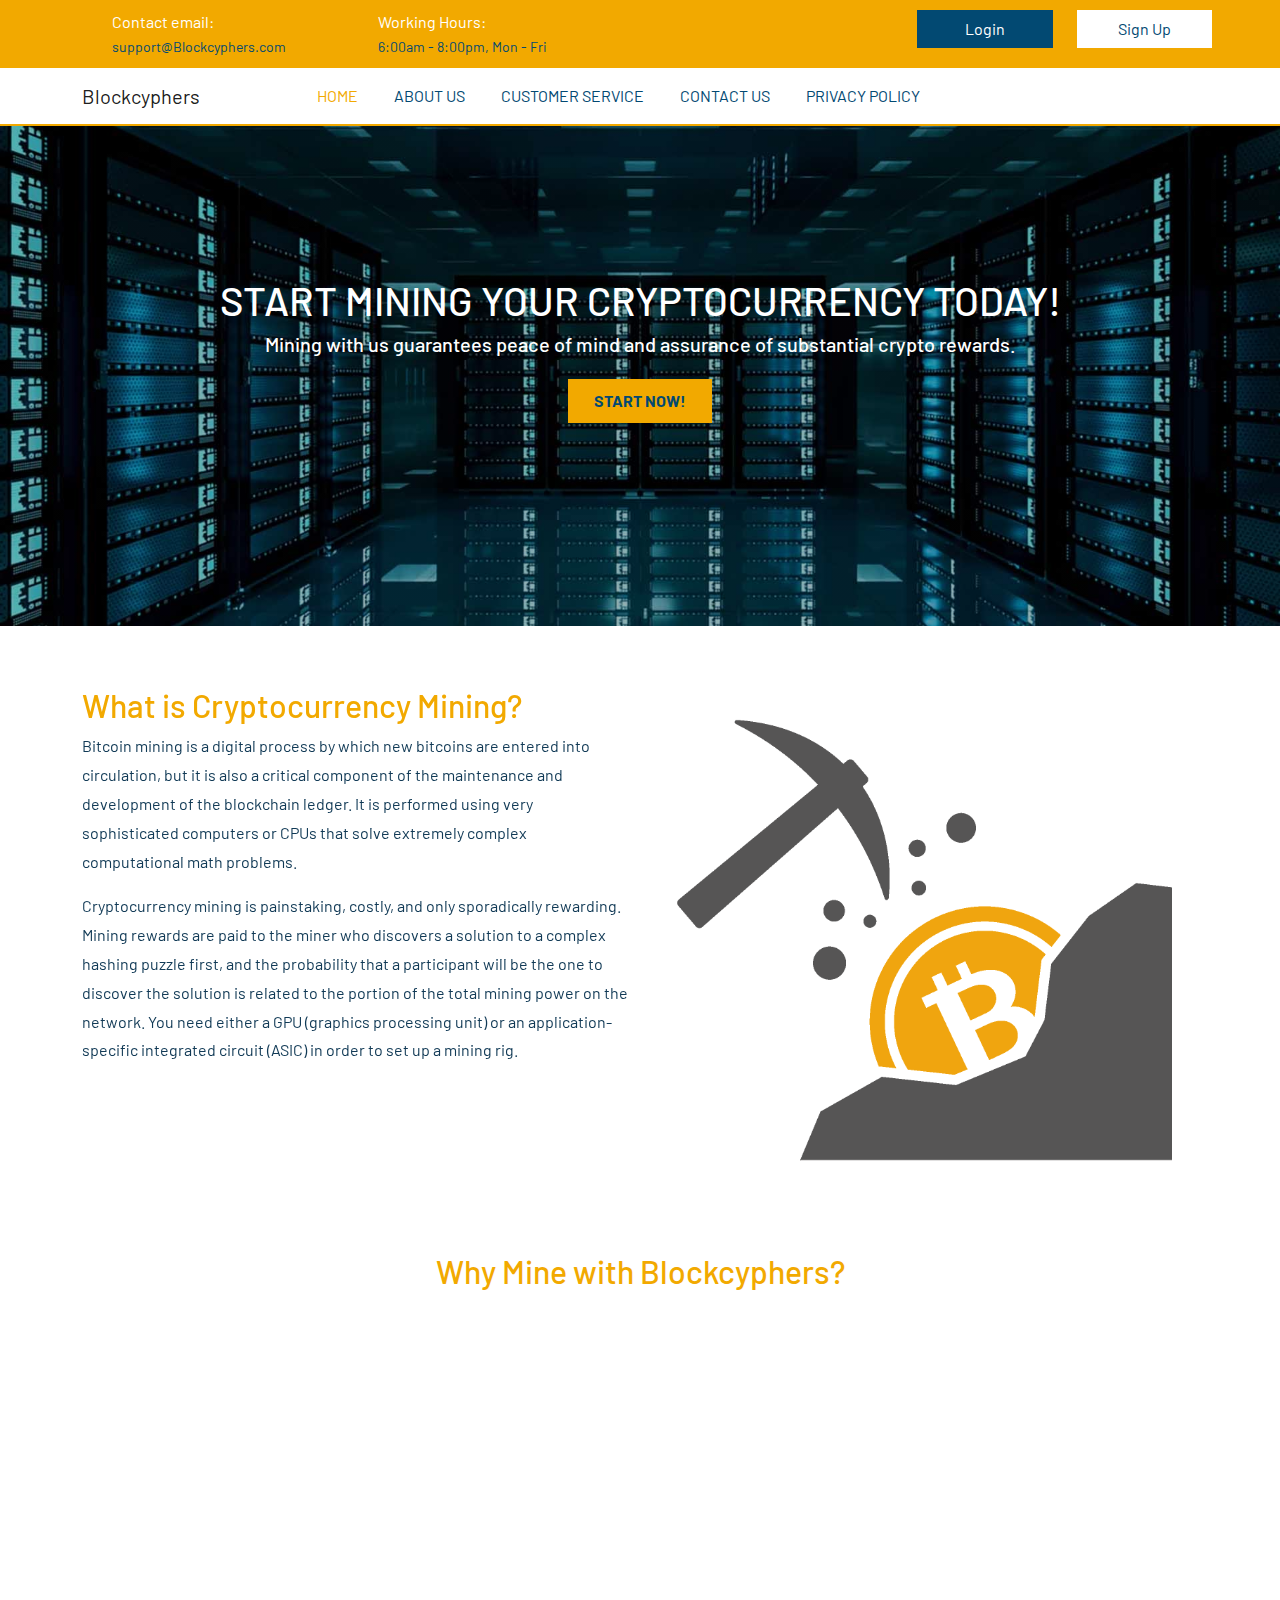
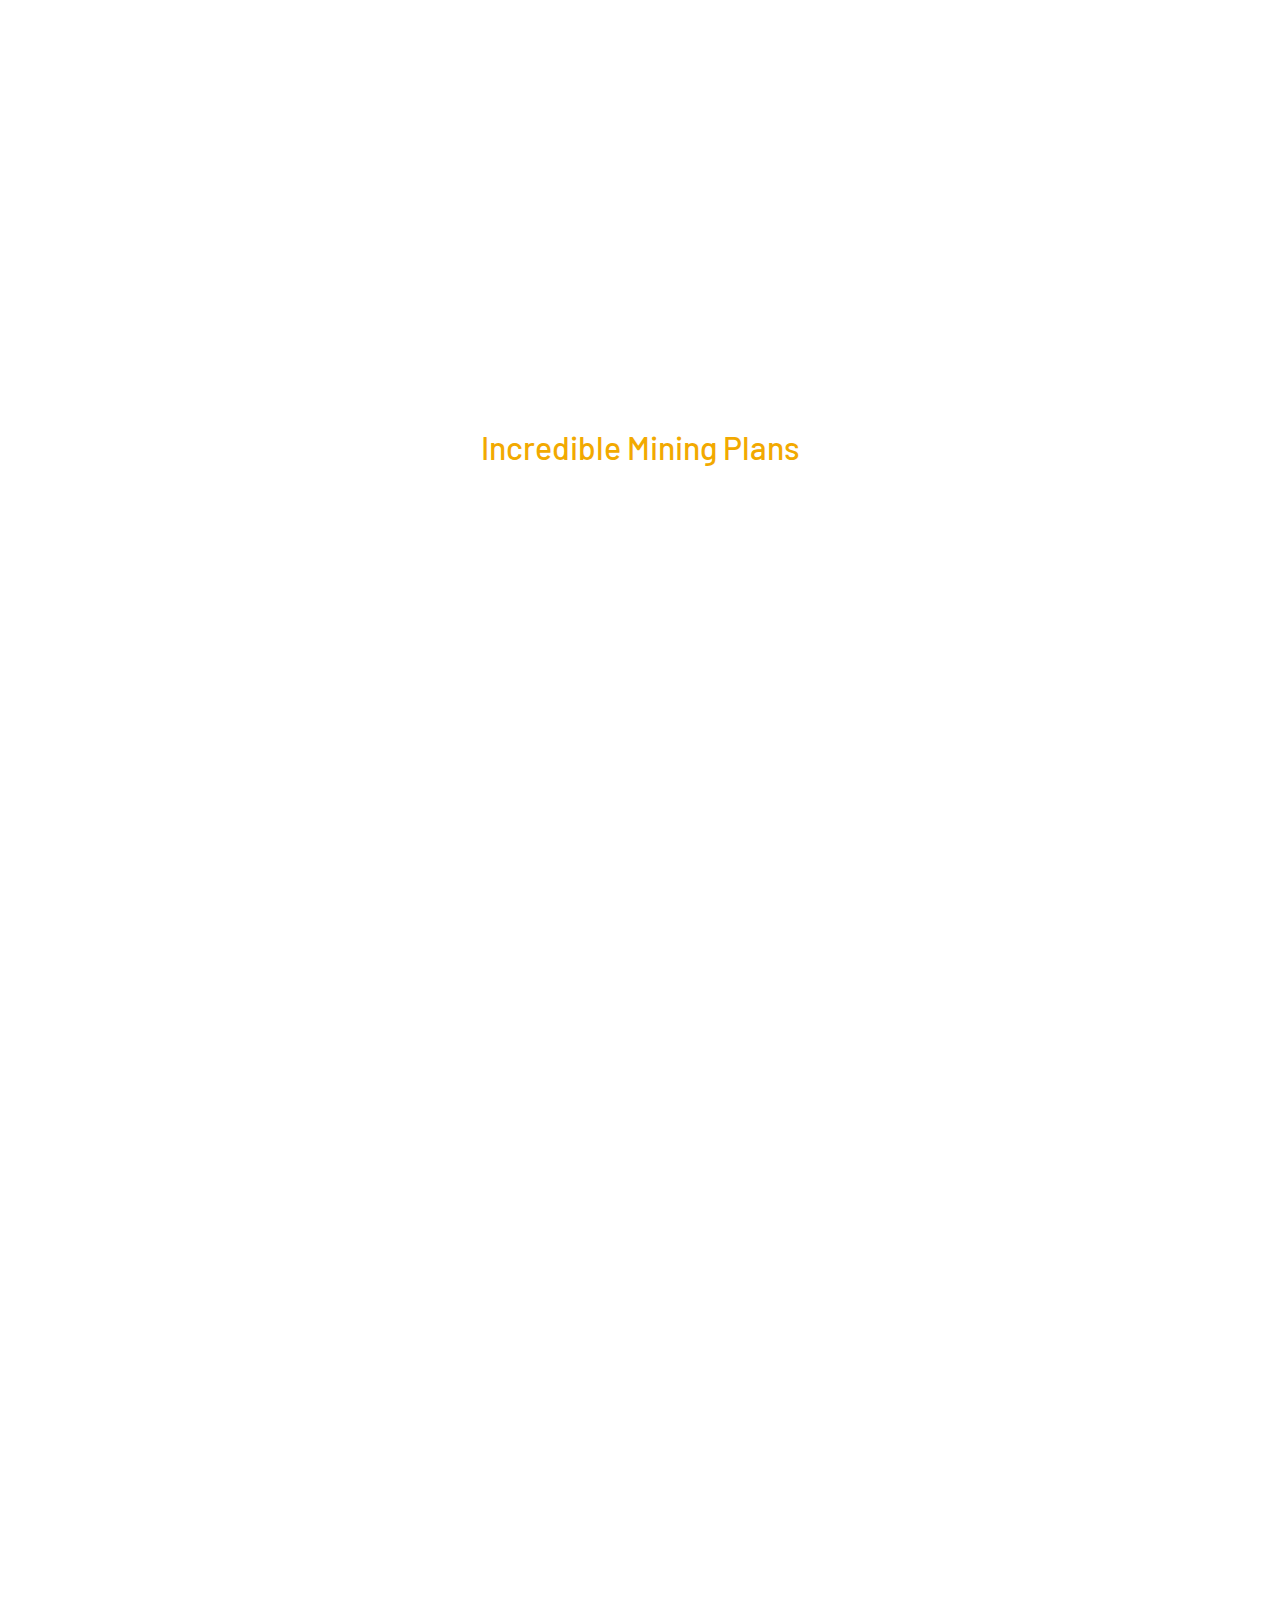
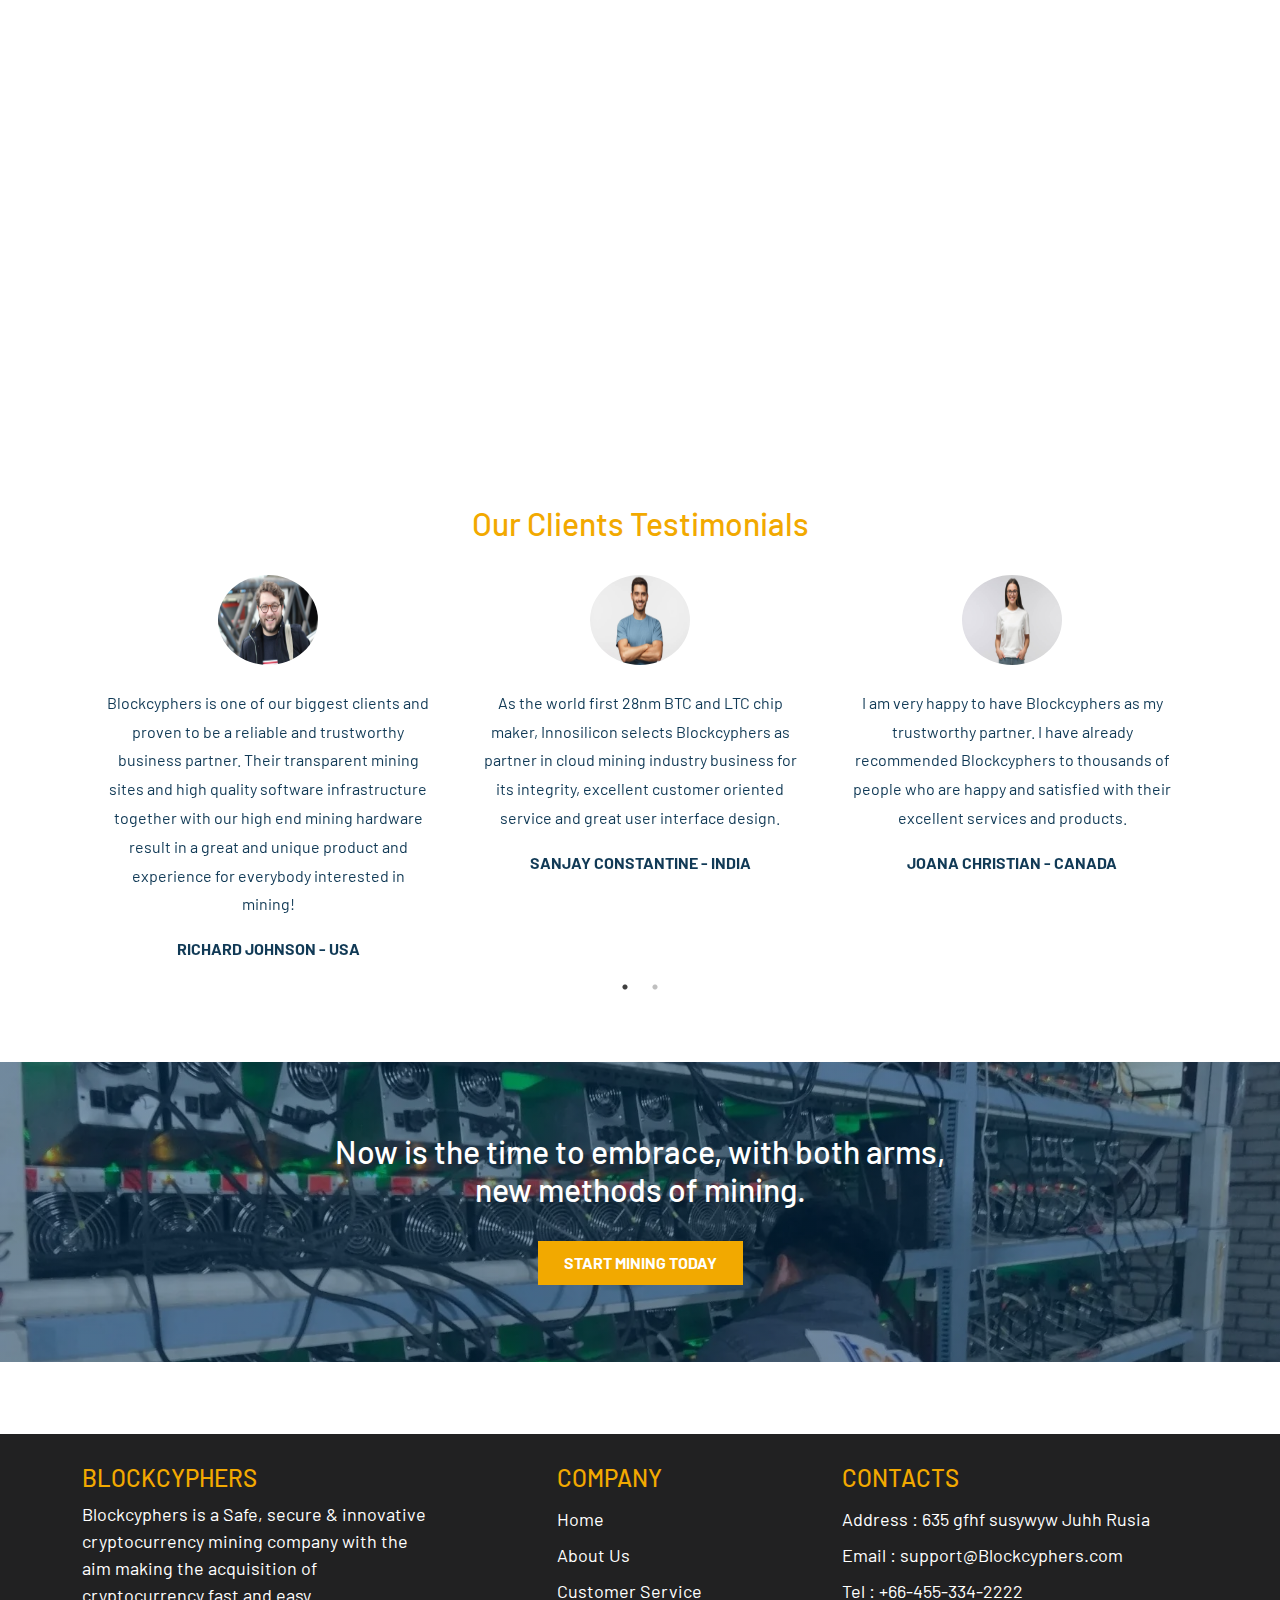
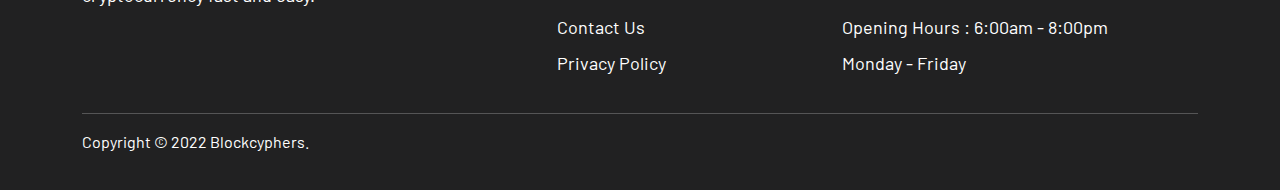
==== commit f49710e5: "Update index.html" ====
--- a/index.html
+++ b/index.html
@@ -1145,7 +1145,7 @@
                     <div align="center" class="px-4">
                         <img src="img/testifier-3.jpg" alt="testifier-3" class="img-testi">
                         <br>
-                        <p class="site-text">MinerEU is very happy to have Blockcyphers as our trustworthy partner. We have already recommended Blockcyphers to thousands of our existing customers who are happy and satisfied with their excellent services and products.</p>
+                        <p class="site-text">I am very happy to have Blockcyphers as my trustworthy partner. I have already recommended Blockcyphers to thousands of people who are happy and satisfied with their excellent services and products.</p>
                         <p>
                             <span class="fas fa-star text-gold"></span>
                             <span class="fas fa-star text-gold"></span>
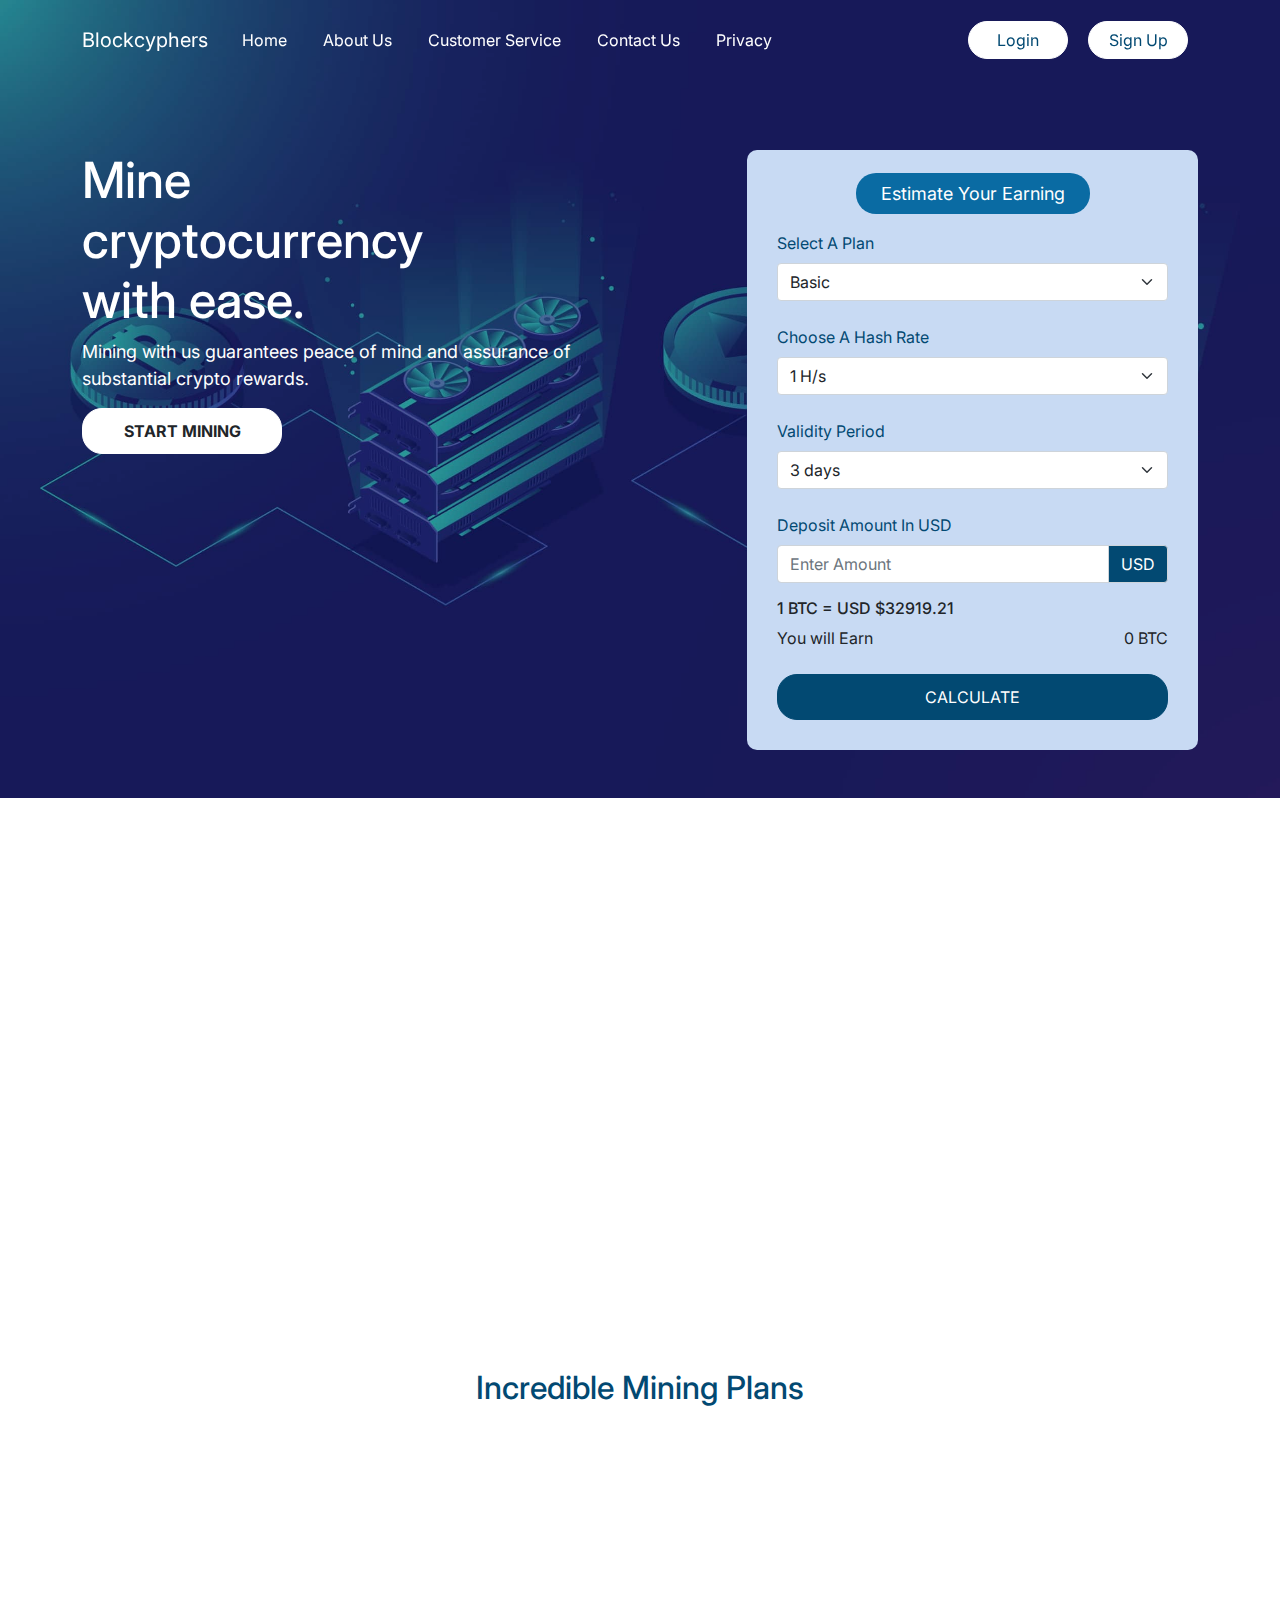
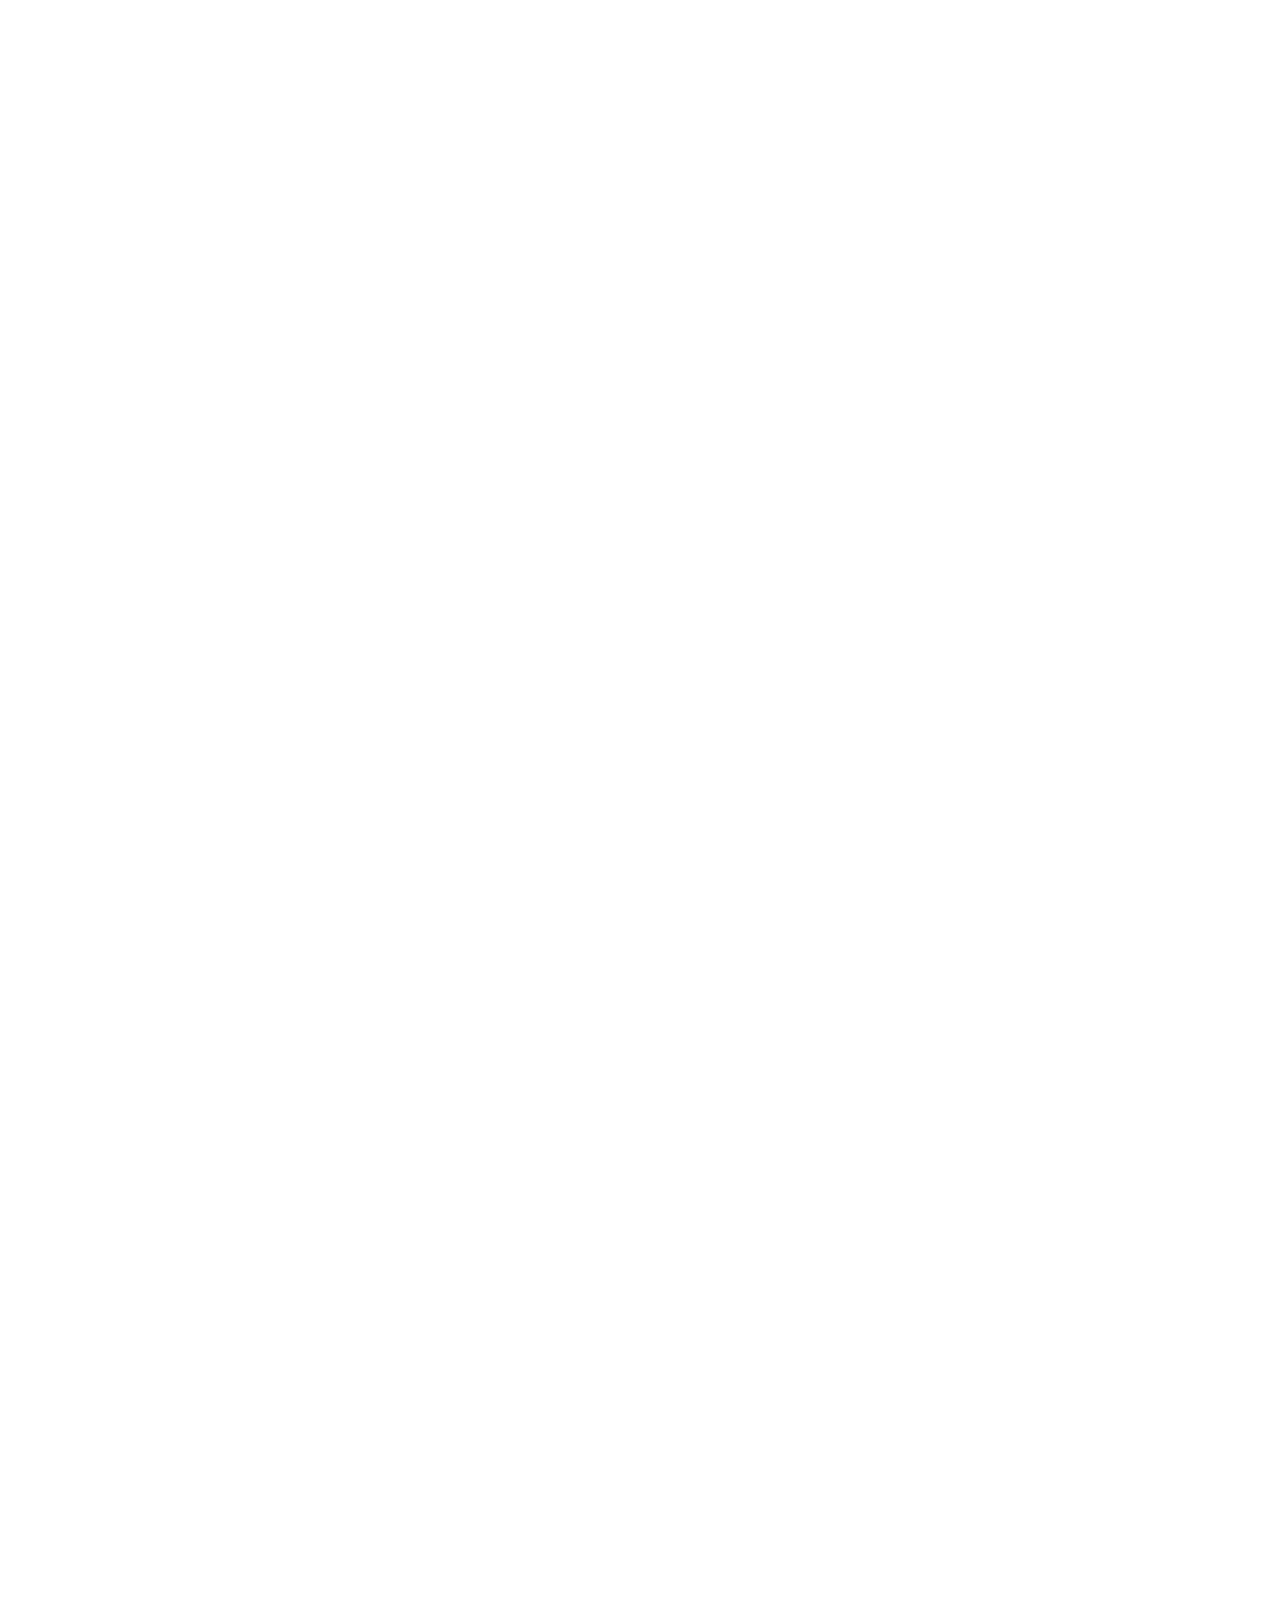
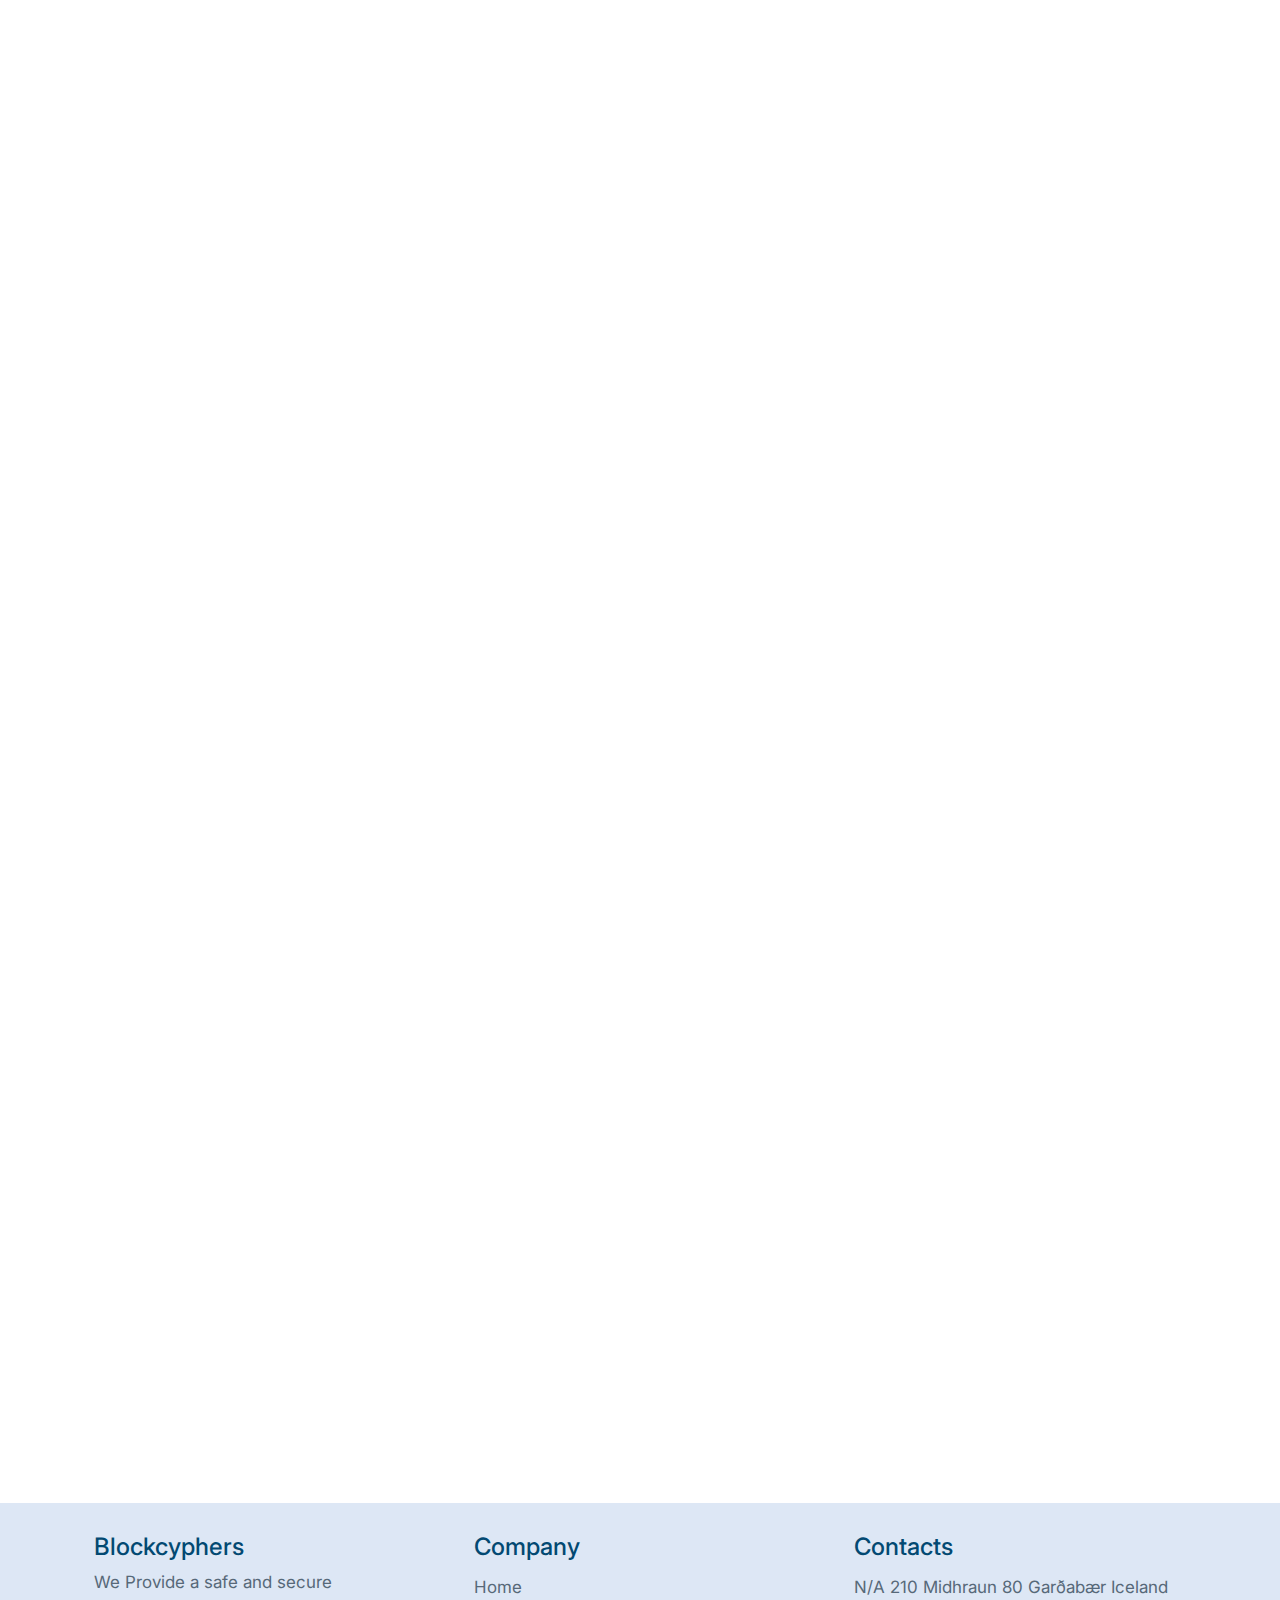
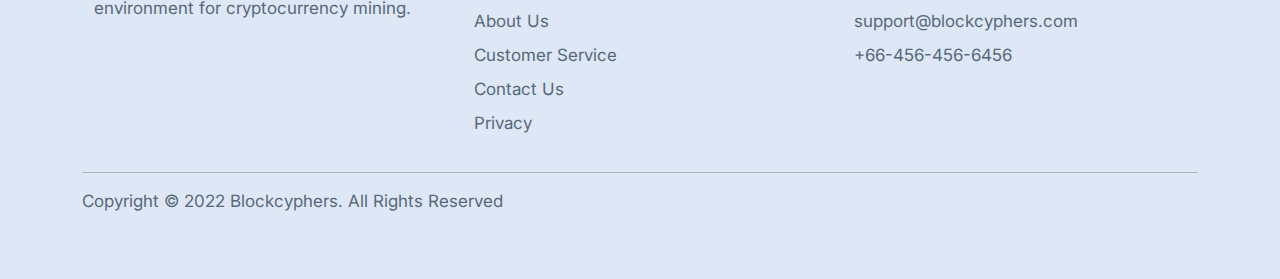
==== commit bc8081a4: "blockcyphers frontend" ====
--- a/index.html
+++ b/index.html
@@ -1,1292 +1,527 @@
 <!doctype html>
 <html lang="en">
   <head>
-    <title>Blockcyphers</title>
+    <title>Blockcyphers - Home</title>
     <!-- Required meta tags -->
     <meta charset="utf-8">
     <meta name="viewport" content="width=device-width, initial-scale=1, shrink-to-fit=no">
 
     <!-- Bootstrap CSS v5.0.2 -->
     <link rel="stylesheet" href="bootstrap/css/bootstrap.min.css">
-    <!-- Custom Styles -->
+    <!-- Custom Css -->
     <link rel="stylesheet" href="css/styles.css">
     <link rel="stylesheet" href="css/responsive.css">
     <!-- Font Awesome JS -->
     <script src="js/font-awesome.js"></script>
-    <!-- Animate CSS -->
-    <link rel="stylesheet" href="css/animate.css">
-    <!-- Jquery JS -->
-    <script src="js/jquery-3.1.1.min.js"></script>
-    <!-- Slick CSS -->
-    <link rel="stylesheet" href="slick-1.8.1/slick-1.8.1/slick/slick.css">
-    <link rel="stylesheet" href="slick-1.8.1/slick-1.8.1/slick/slick-theme.css">
     <!-- AOS CSS -->
     <link rel="stylesheet" href="aos/aos.css">
   </head>
   <body>
 
-    <script type="text/javascript">
-        function googleTranslateElementInit() {
-         if($(window).width() > 800) {
-          new google.translate.TranslateElement({pageLanguage: 'en'}, 'google_translate_element'); 
-        }else {
-            new google.translate.TranslateElement({pageLanguage: 'en'}, 'google_trans_element');  
-        }
-        }
-        </script>
-        
-        <script type="text/javascript" src="https://translate.google.com/translate_a/element.js?cb=googleTranslateElementInit"></script>
-
-    <header class="crypto-header d-none d-lg-block">
-      <div class="row">
-          <div class="col-6">
-              <div class="row">
-
-                <div class="col-5 offset-1">
-              <div class="row">
-              <div class="col-2 text-center">
-              <i class="fa fa-envelope-o fa-2x pt-1 text-white"></i>
-              </div>
-              <div class="col-10">
-                  <span class="text-white head-header">Contact email:</span> <br>
-                  <a href="#" class="head-info link">support@Blockcyphers.com</a>
-              </div>
-            </div>
+    <nav class="navbar navbar-expand-lg navbar-light fixed-top nav-to-scroll">
+        <div class="container">
+        <a class="navbar-brand text-white" href="#">Blockcyphers</a>
+        <button class="navbar-toggler d-lg-none toggle-nav" type="button" data-bs-toggle="collapse" data-bs-target="#collapsibleNavId" aria-controls="collapsibleNavId"
+          aria-expanded="false" aria-label="Toggle navigation">
+          <i class="fas fa-bars text-white"></i>
+        </button>
+        <div class="collapse navbar-collapse" id="collapsibleNavId">
+          <ul class="navbar-nav me-auto mt-2 mt-lg-0">
+            <li class="nav-item active">
+              <a class="nav-link" href="index.html">Home</a>
+            </li>
+            <li class="nav-item">
+              <a class="nav-link" href="about.html">About Us</a>
+            </li>
+            <li class="nav-item">
+              <a class="nav-link" href="customer-service.html">Customer Service</a>
+            </li>
+            <li class="nav-item">
+              <a class="nav-link" href="contact.html">Contact Us</a>
+            </li>
+            <li class="nav-item">
+              <a class="nav-link" href="privacy.html">Privacy</a>
+            </li>
+          </ul>
+          <form class="d-flex my-2 my-lg-0">
+             <a href="login.html" class="btn btn-login">Login</a>
+             <a href="register.html" class="btn btn-login">Sign Up</a>
+          </form>
         </div>
-
-        <div class="col-5">
-            <div class="row">
-                <div class="col-2 text-center">
-                    <i class="fa fa-clock-o fa-2x pt-1 text-white"></i>
-                </div>
-                <div class="col-10">
-                    <span class="text-white head-header">Working Hours:</span> <br>
-                    <span class="head-info">6:00am - 8:00pm, Mon - Fri</span>
-                </div>
-            </div>
-        </div>
-
-        </div>
-
-          </div>
-          <div class="col-6">
-
-            <div class="row">
-                <div class="col-3">
-                    <div id="google_translate_element"></div>
-                </div>
-                <div class="col-3 offset-2">
-                    <div class="d-grid">
-                        <a href="#" class="btn btn-login">Login</a>
-                    </div>
-                </div>
-                <div class="col-3">
-                    <div class="d-grid">
-                        <a href="#" class="btn btn-sign">Sign Up</a>
-                    </div>
-                </div>
-            </div>
-
-          </div>
-      </div>
-    </header>
-
-    <nav class="navbar navbar-expand-lg navbar-light">
-          <div class="container">
-            <a class="navbar-brand" href="#">Blockcyphers</a>
-            <button class="navbar-toggler btn-toggle d-lg-none" type="button" data-bs-toggle="collapse" data-bs-target="#collapsibleNavId" aria-controls="collapsibleNavId"
-                aria-expanded="false" aria-label="Toggle navigation">
-                <i class="fas fa-bars"></i>
-            </button>
-            <div class="collapse navbar-collapse offset-lg-1" id="collapsibleNavId">
-                <ul class="navbar-nav me-auto mt-2 mt-lg-0">
-                    <li class="nav-item">
-                        <a class="nav-link active" href="#">Home</a>
-                    </li>
-                    <li class="nav-item">
-                        <a class="nav-link" href="#">About Us</a>
-                    </li>
-                    <li class="nav-item">
-                        <a class="nav-link" href="#">Customer Service</a>
-                    </li>
-                    <li class="nav-item">
-                        <a class="nav-link" href="#">Contact Us</a>
-                    </li>
-                    <li class="nav-item">
-                        <a class="nav-link" href="#">Privacy Policy</a>
-                    </li>
-                    <li class="nav-item d-lg-none">
-                        <div class="row">
-                            <div class="col">
-                                <div class="d-grid">
-                                    <a href="#" class="btn btn-log2">Login</a>
-                                </div>
-                            </div>
-                            <div class="col">
-                                <div class="d-grid">
-                                    <a href="#" class="btn btn-sign2">Sign Up</a>
-                                </div>
-                            </div>
-                        </div>
-                    </li>
-                    <li class="nav-item d-lg-none">
-                        <div id="google_trans_element" style="margin-top: 10px;"></div>
-                    </li>
-                </ul>
-            </div>
       </div>
     </nav>
 
-    <div class="crypto-banner">
-       <div align="center">
-          <h1 class="text-white text-uppercase animate__animated animate__zoomIn">Start Mining your cryptocurrency today!</h1>
-          <h5 class="text-white animate__animated animate__fadeIn">Mining with us guarantees peace of mind and assurance of substantial crypto rewards.</h5>
-          <a href="#" class="btn btn-start text-uppercase animate__animated animate__fadeInUp px-4 py-2"><b>Start Now!</b></a>
+    <div class="home-banner">
+       <div class="container">
+         <div class="row">
+           <div class="col-lg-6 text-center text-lg-start text-md-start">
+             <h1 class="text-white home-ban-head">Mine <br> cryptocurrency <br> with ease.</h1>
+             <p class="text-white home-ban-text">Mining with us guarantees peace of mind and assurance of substantial crypto rewards.</p>
+             <a href="#" class="btn home-btn">Start Mining</a>
+           </div>
+           <div class="col-lg-5 offset-lg-1 pt-4 pt-lg-0">
+             <div class="estimate-earn">
+                <div class="text-center">
+                  <span class="esti-header">Estimate Your Earning</span>
+                </div>
+                <br>
+                <form action="" method="post">
+                  <div class="form-group">
+                    <label for="plan" class="form-label home-ban-label">Select A Plan</label>
+                    <select name="plan" id="plan" class="form-select">
+                      <option value="basic">Basic</option>
+                      <option value="amateur">Amateur</option>
+                      <option value="senior">Senior</option>
+                      <option value="ethusiast">Ethusiast</option>
+                      <option value="professional">Professional</option>
+                      <option value="premium">Premium</option>
+                      <option value="gold">Gold</option>
+                      <option value="platinum">Platinum</option>
+                      <option value="classic_platinum">Classic Platinum</option>
+                    </select>
+                  </div>
+
+                  <br>
+                  <div class="form-group">
+                    <label for="hashrate" class="form-label home-ban-label">Choose A Hash Rate</label>
+                    <select name="hashrate" id="hashrate" class="form-select">
+                      <option value="1">1 H/s</option>
+                      <option value="2">2 H/s</option>
+                      <option value="4">4 H/s</option>
+                      <option value="10">10 H/s</option>
+                      <option value="20">20 H/s</option>
+                      <option value="60">60 H/s</option>
+                      <option value="200">200 H/s</option>
+                      <option value="600">600 H/s</option>
+                      <option value="1200">1,200 H/s</option>
+                    </select>
+                  </div>
+
+                  <br>
+                  <div class="form-group">
+                    <label for="valperiod" class="form-label home-ban-label">Validity Period</label>
+                    <select name="valperiod" id="valperiod" class="form-select">
+                      <option value="3">3 days</option>
+                      <option value="28">28 days</option>
+                      <option value="28">28 days</option>
+                      <option value="28">28 days</option>
+                      <option value="30">30 days</option>
+                      <option value="28">28 days</option>
+                      <option value="30">30 days</option>
+                      <option value="30">30 days</option>
+                      <option value="35">35 days</option>
+                    </select>
+                  </div>
+
+                  <br>
+                  <div class="form-group">
+                    <label for="depamount" class="form-label home-ban-label">Deposit Amount In USD</label>
+                    <div class="input-group mb-3">
+                      <input type="number" class="form-control" name="depamount" min="200" placeholder="Enter Amount" aria-label="Enter Amount" aria-describedby="basic-addon2" required>
+                      <span class="input-group-text home-ban-btngr text-white" id="basic-addon2">USD</span>
+                    </div>
+                  </div>
+
+                  <div class="form-group">
+                  <h6>1 BTC = USD $32919.21</h6>
+                </div>
+
+                <div class="row">
+                  <div class="col">You will Earn</div>
+                  <div class="col text-end">0 BTC</div>
+                </div>
+
+                <br>
+                <div class="form-group d-grid">
+                  <button type="submit" class="btn btn-calculate text-uppercase">Calculate</button>
+                </div>
+
+                </form>
+             </div>
+           </div>
+         </div>
+         <br><br>
        </div>
     </div>
+
+    <div class="container">
+      <section class="what-crypto" data-aos="fade-in" data-aos-duration="1500">
+        <h2 class="text-center">What is Cryptocurrency Mining?</h2>
+        <div class="text-cover p-4">
+        <p class="site-text text-center">Bitcoin mining is a digital process by which new bitcoins are entered into circulation, but it is also a critical component of the maintenance and development of the blockchain ledger. It is performed using very sophisticated computers or CPUs that solve extremely complex computational math problems.</p>
+      </div>
+      <br>
+      <div class="text-cover p-4">
+        <p class="site-text text-center">Cryptocurrency mining is painstaking, costly, and only sporadically rewarding. Mining rewards are paid to the miner who discovers a solution to a complex hashing puzzle first, and the probability that a participant will be the one to discover the solution is related to the portion of the total mining power on the network. You need either a GPU (graphics processing unit) or an application-specific integrated circuit (ASIC) in order to set up a mining rig.</p>
+      </div>
+      <br>
+      </section>
+
+      <section class="mining-plans">
+        <h2 class="text-center">Incredible Mining Plans</h2>
+        <div class="row justify-content-center">
+          <div class="col-lg-4 col-md-6 col-xs-12 pt-5">
+            <div class="plans-area" align="center" data-aos="fade-in" data-aos-duration="1500">
+              <div class="plan-title pt-0">
+                <span>Basic</span>
+              </div>
+              <div class="plans-amount py-4">
+               <h3 class="text-white">$100.00</h3>
+              </div>
+              <div class="plans-info p-3">
+                <p>Hash Rate</p>
+                <p>1 H/s</p>
+                <p>Duration</p>
+                <p class="last-child">3 days</p>
+              </div>
+              <div class="plans-btn-area pt-4">
+                 <a href="#" class="btn btn-start-mine text-uppercase">Start Mining</a>
+              </div>
+            </div>
+          </div>
+
+          <div class="col-lg-4 col-md-6 col-xs-12 pt-5">
+            <div class="plans-area" align="center" data-aos="fade-in" data-aos-duration="1500">
+              <div class="plan-title pt-0">
+                <span>Amateur</span>
+              </div>
+              <div class="plans-amount py-4">
+               <h3 class="text-white">$500.00</h3>
+              </div>
+              <div class="plans-info p-3">
+                <p>Hash Rate</p>
+                <p>2 H/s</p>
+                <p>Duration</p>
+                <p class="last-child">28 days</p>
+              </div>
+              <div class="plans-btn-area pt-4">
+                 <a href="#" class="btn btn-start-mine text-uppercase">Start Mining</a>
+              </div>
+            </div>
+          </div>
+
+          <div class="col-lg-4 col-md-6 col-xs-12 pt-5">
+            <div class="plans-area" align="center" data-aos="fade-in" data-aos-duration="1500">
+              <div class="plan-title pt-0">
+                <span>Senior</span>
+              </div>
+              <div class="plans-amount py-4">
+               <h3 class="text-white">$1,000.00</h3>
+              </div>
+              <div class="plans-info p-3">
+                <p>Hash Rate</p>
+                <p>4 H/s</p>
+                <p>Duration</p>
+                <p class="last-child">28 days</p>
+              </div>
+              <div class="plans-btn-area pt-4">
+                 <a href="#" class="btn btn-start-mine text-uppercase">Start Mining</a>
+              </div>
+            </div>
+          </div>
+
+          <div class="col-lg-4 col-md-6 col-xs-12 pt-5">
+            <div class="plans-area" align="center" data-aos="fade-in" data-aos-duration="1500">
+              <div class="plan-title pt-0">
+                <span>Ethusiast</span>
+              </div>
+              <div class="plans-amount py-4">
+               <h3 class="text-white">$5,000.00</h3>
+              </div>
+              <div class="plans-info p-3">
+                <p>Hash Rate</p>
+                <p>10 H/s</p>
+                <p>Duration</p>
+                <p class="last-child">28 days</p>
+              </div>
+              <div class="plans-btn-area pt-4">
+                 <a href="#" class="btn btn-start-mine text-uppercase">Start Mining</a>
+              </div>
+            </div>
+          </div>
+
+          <div class="col-lg-4 col-md-6 col-xs-12 pt-5">
+            <div class="plans-area" align="center" data-aos="fade-in" data-aos-duration="1500">
+              <div class="plan-title pt-0">
+                <span>Professional</span>
+              </div>
+              <div class="plans-amount py-4">
+               <h3 class="text-white">$10,000.00</h3>
+              </div>
+              <div class="plans-info p-3">
+                <p>Hash Rate</p>
+                <p>20 H/s</p>
+                <p>Duration</p>
+                <p class="last-child">30 days</p>
+              </div>
+              <div class="plans-btn-area pt-4">
+                 <a href="#" class="btn btn-start-mine text-uppercase">Start Mining</a>
+              </div>
+            </div>
+          </div>   
+          
+          <div class="col-lg-4 col-md-6 col-xs-12 pt-5">
+            <div class="plans-area" align="center" data-aos="fade-in" data-aos-duration="1500">
+              <div class="plan-title pt-0">
+                <span>Premium</span>
+              </div>
+              <div class="plans-amount py-4">
+               <h3 class="text-white">$20,000.00</h3>
+              </div>
+              <div class="plans-info p-3">
+                <p>Hash Rate</p>
+                <p>60 H/s</p>
+                <p>Duration</p>
+                <p class="last-child">28 days</p>
+              </div>
+              <div class="plans-btn-area pt-4">
+                 <a href="#" class="btn btn-start-mine text-uppercase">Start Mining</a>
+              </div>
+            </div>
+          </div>
+
+          <div class="col-lg-4 col-md-6 col-xs-12 pt-5">
+            <div class="plans-area" align="center" data-aos="fade-in" data-aos-duration="1500">
+              <div class="plan-title pt-0">
+                <span>Gold</span>
+              </div>
+              <div class="plans-amount py-4">
+               <h3 class="text-white">$50,000.00</h3>
+              </div>
+              <div class="plans-info p-3">
+                <p>Hash Rate</p>
+                <p>200 H/s</p>
+                <p>Duration</p>
+                <p class="last-child">30 days</p>
+              </div>
+              <div class="plans-btn-area pt-4">
+                 <a href="#" class="btn btn-start-mine text-uppercase">Start Mining</a>
+              </div>
+            </div>
+          </div>
+
+          <div class="col-lg-4 col-md-6 col-xs-12 pt-5">
+            <div class="plans-area" align="center" data-aos="fade-in" data-aos-duration="1500">
+              <div class="plan-title pt-0">
+                <span>Platinum</span>
+              </div>
+              <div class="plans-amount py-4">
+               <h3 class="text-white">$100,000.00</h3>
+              </div>
+              <div class="plans-info p-3">
+                <p>Hash Rate</p>
+                <p>600 H/s</p>
+                <p>Duration</p>
+                <p class="last-child">30 days</p>
+              </div>
+              <div class="plans-btn-area pt-4">
+                 <a href="#" class="btn btn-start-mine text-uppercase">Start Mining</a>
+              </div>
+            </div>
+          </div>
+
+          <div class="col-lg-4 col-md-6 col-xs-12 pt-5">
+            <div class="plans-area" align="center" data-aos="fade-in" data-aos-duration="1500">
+              <div class="plan-title pt-0">
+                <span>Classic Platinum</span>
+              </div>
+              <div class="plans-amount py-4">
+               <h3 class="text-white">$200,000.00</h3>
+              </div>
+              <div class="plans-info p-3">
+                <p>Hash Rate</p>
+                <p>1200 H/s</p>
+                <p>Duration</p>
+                <p class="last-child">35 days</p>
+              </div>
+              <div class="plans-btn-area pt-4">
+                 <a href="#" class="btn btn-start-mine text-uppercase">Start Mining</a>
+              </div>
+            </div>
+          </div>
+        </div>
+      </section>
+
+      <section class="why-mine-crypto">
+        <br>
+          <div class="row">
+            <div class="col-lg-6" data-aos="fade-in" data-aos-duration="1500">
+               <img src="img/crypt-vector-1.png" alt="why-mine-crypto" class="img img-fluid">
+               <br><br>
+            </div>
+            <div class="col-lg-6 pt-3 pt-lg-0">
+              <div class="container" data-aos="fade-in" data-aos-duration="1500">
+              <h2 class="text-center text-lg-start text-md-start">Why Mine Cryptocurrency</h2>
+              <div class="why-mine-area p-3">
+                <div class="row">
+                  <div class="col-lg-2 col-md-2 col-xs-12">
+                     <div class="why-mine-icon text-center pb-3">
+                       <i class="fa fa-bitcoin fa-3x"></i>
+                     </div>
+                  </div>
+                  <div class="col-lg-10 col-md-10 col-xs-12">
+                      <div class="why-mine-text text-center text-lg-start text-md-start">
+                        <h5>Earn Cryptocurrency</h5>
+                        <p>By mining, you can earn cryptocurrency without having to put down money for it</p>
+                      </div>
+                  </div>
+                </div>
+              </div>
+              <br>
+              <div class="why-mine-area p-3">
+                <div class="row">
+                  <div class="col-lg-2 col-md-2 col-xs-12">
+                     <div class="why-mine-icon text-center pb-3">
+                       <i class="fa fa-shield fa-3x"></i>
+                     </div>
+                  </div>
+                  <div class="col-lg-10 col-md-10 col-xs-12">
+                      <div class="why-mine-text text-center text-lg-start text-md-start">
+                        <h5>Receive Bitcoin as a reward</h5>
+                        <p>Bitcoin miners receive Bitcoin as a reward for completing "blocks" of verified transactions, which are added to the blockchain.</p>
+                      </div>
+                  </div>
+                </div>
+              </div>
+              <br>
+              <div class="why-mine-area p-3">
+                <div class="row">
+                  <div class="col-lg-2 col-md-2 col-xs-12">
+                     <div class="why-mine-icon text-center pb-3">
+                      <i class="fas fa-lock fa-3x"></i>
+                     </div>
+                  </div>
+                  <div class="col-lg-10 col-md-10 col-xs-12">
+                      <div class="why-mine-text text-center text-lg-start text-md-start">
+                        <h5>Securing the Blockchain network</h5>
+                        <p>Miners receive reward for discovering the solution to a complex hashing puzzle which aids the maintenance, development and security of the blockchain ledger.</p>
+                      </div>
+                  </div>
+                </div>
+              </div>
+            </div>
+            </div>
+          </div>
+      </section>
+
+      <section class="mine-with-us">
+        <br>
+        <div class="row">
+          <div class="col-lg-6">
+            <div class="container" data-aos="fade-in" data-aos-duration="1500">
+              <h2 class="text-center text-lg-start text-md-start">Why Mine With Us</h2>
+              <div class="why-mine-area p-3">
+                <div class="why-mine-text">
+                  <h5>Enjoy peace of mind</h5>
+                  <p>Mining with us guarantees peace of mind and assurance of substancial crypto rewards</p>
+                </div>
+              </div>
+              <br>
+              <div class="why-mine-area p-3">
+                <div class="why-mine-text">
+                  <h5>Earn rewards without breaking the bank</h5>
+                  <p>Mining with us has a magnetic appeal for many investors interested in cryptocurrency because of the fact that miners are rewarded for their work with crypto rewards.</p>
+                </div>
+              </div>
+              <br>
+              <div class="why-mine-area p-3">
+                <div class="why-mine-text">
+                  <h5>Easy to start</h5>
+                  <p>To start mining with us, you don't need either a GPU (graphics processing unit) or an application-specific integrated circuit (ASIC) in order to set up a mining rig.</p>
+                </div>
+              </div>
+            </div>
+          </div>
+          <div class="col-lg-6 pt-3 pt-lg-0" data-aos="fade-in" data-aos-duration="1500">
+            <img src="img/crypt-vector-2.png" alt="why-min-us" class="img img-fluid">
+          </div>
+        </div>
+      </section>
+
+      <section>
+        <br>
+         <div class="start-mine-bg text-center" data-aos="fade-in" data-aos-duration="1500">
+           <div class="container">
+           <div class="col-lg-9 mx-auto">
+            <h1 class="text-white">Now is the time to embrace, with both arms, new methods of mining.</h1>
+            <br>
+            <a href="#" class="btn btn-start-today text-uppercase">Start Mining Today</a>
+          </div>
+        </div>
+         </div>
+         <br>
+      </section>
+
+    </div>
+
+    <section></section>
+
+    <footer class="footer-area">
+        <div class="container">
+          <div class="row">
+            <div class="col-lg-4 col-md-6 px-4">
+               <h4 class="foot-head">Blockcyphers</h4>
+               <p class="foot-text">We Provide a safe and secure environment for cryptocurrency mining.</p>
+            </div>
+            <div class="col-lg-4 col-md-6 px-4">
+              <h4 class="foot-head">Company</h4>
+              <ul class="foot-links">
+                <li><a href="index.html" class="foot-text">Home</a></li>
+                <li><a href="about.html" class="foot-text">About Us</a></li>
+                <li><a href="customer-service.html" class="foot-text">Customer Service</a></li>
+                <li><a href="contact.html" class="foot-text">Contact Us</a></li>
+                <li><a href="privacy.html" class="foot-text">Privacy</a></li>
+              </ul>
+            </div>
+            <div class="col-lg-4 col-md-6 px-4">
+              <h4 class="foot-head">Contacts</h4>
+              <ul class="foot-links">
+                <li><a href="" class="foot-text"><i class="fas fa-home foot-icons"></i> N/A 210 Midhraun 80 Garðabær Iceland</a></li>
+                <li><a href="" class="foot-text"><i class="fa fa-envelope-o foot-icons"></i> support@blockcyphers.com</a></li>
+                <li><a href="" class="foot-text"><i class="fas fa-phone foot-icons"></i> +66-456-456-6456</a></li>
+              </ul>
+            </div>
+          </div>
+
+          <hr>
+          <div class="row">
+            <div class="col-lg-6 col-md-6 col-xs-12">
+              <p class="foot-text text-center text-lg-start text-md-start">Copyright &copy; 2022 Blockcyphers. All Rights Reserved</p>
+            </div>
+            <div class="col-lg-6 col-md-6 col-xs-12">
+              <div class="social-links text-center text-lg-end text-md-end">
+                 <a href="#"><i class="fab fa-facebook"></i></a>
+                 <a href="#"><i class="fab fa-twitter"></i></a>
+                 <a href="#"><i class="fab fa-instagram"></i></a>
+              </div>
+            </div>
+          </div>
+
+        </div>
+
+        <br><br>
+    </footer>
+
+    <div class="fixed-bottom">
+      <script src="https://widgets.coingecko.com/coingecko-coin-price-marquee-widget.js"></script>
+      <coingecko-coin-price-marquee-widget  coin-ids="bitcoin,ethereum,eos,ripple,litecoin,bnb-diamond,dogecoin,solana,binance-bitcoin" currency="usd" background-color="#000000" locale="en" font-color="#ffffff"></coingecko-coin-price-marquee-widget>  
+    </div>
     
-    <script src="https://widgets.coingecko.com/coingecko-coin-price-marquee-widget.js"></script>
-    <coingecko-coin-price-marquee-widget  coin-ids="bitcoin,ethereum,eos,ripple,litecoin,bnb-diamond,dogecoin,solana,binance-bitcoin" currency="usd" background-color="#000000" locale="en" font-color="#ffffff"></coingecko-coin-price-marquee-widget>
-
-    <div class="container">
-
-        <section class="what-crypto">
-            <div class="row">
-                <div class="col-md-6" data-aos="fade-right" data-aos-duration="1500">
-                    <h2 class="text-gold">What is Cryptocurrency Mining?</h2>
-                    <p class="site-text">Bitcoin mining is a digital process by which new bitcoins are entered into circulation, but it is also a critical component of the maintenance and development of the blockchain ledger. It is performed using very sophisticated computers or CPUs that solve extremely complex computational math problems.</p>
-                    <p class="site-text">Cryptocurrency mining is painstaking, costly, and only sporadically rewarding. Mining rewards are paid to the miner who discovers a solution to a complex hashing puzzle first, and the probability that a participant will be the one to discover the solution is related to the portion of the total mining power on the network. You need either a GPU (graphics processing unit) or an application-specific integrated circuit (ASIC) in order to set up a mining rig.</p>
-                </div>
-                <div class="col-md-6" data-aos="fade-left" data-aos-duration="1500">
-                    <img src="img/what-crypto.png" alt="" class="img img-fluid">
-                </div>
-            </div>
-        </section>
-
-        <section class="why-mine">
-            <h2 class="text-center text-gold">Why Mine with Blockcyphers?</h2>
-            <br>
-            <div class="row justify-content-center">
-                <div class="col-lg-4 col-md-6 col-sm-6 col-xs-12" data-aos="fade-in" data-aos-duration="1500">
-                    <div align="center">
-                    <svg xmlns="http://www.w3.org/2000/svg" viewBox="0 0 253.31 163.11" id="gm-icon-output" class="gm-why">
-                        <defs>
-                          <style>
-                          .gm-icon-output-cls-1 {
-                            fill: #e8eef1
-                          }
-
-                          .gm-icon-output-cls-2 {
-                            fill: #fff
-                          }
-
-                          .gm-icon-output-cls-3 {
-                            fill: #9fd3f2;
-                            stroke: #faa934
-                          }
-
-                          .gm-icon-output-cls-10,
-                          .gm-icon-output-cls-3,
-                          .gm-icon-output-cls-8 {
-                            stroke-miterlimit: 10
-                          }
-
-                          .gm-icon-output-cls-3,
-                          .gm-icon-output-cls-8 {
-                            stroke-width: 2px
-                          }
-
-                          .gm-icon-output-cls-4 {
-                            fill: #8bc9ed
-                          }
-
-                          .gm-icon-output-cls-5 {
-                            fill: #fbb147
-                          }
-
-                          .gm-icon-output-cls-6 {
-                            fill: #faa934
-                          }
-
-                          .gm-icon-output-cls-7 {
-                            fill: #104470
-                          }
-
-                          .gm-icon-output-cls-10,
-                          .gm-icon-output-cls-8 {
-                            fill: none;
-                            stroke: #8bc9ed
-                          }
-
-                          .gm-icon-output-cls-8 {
-                            stroke-linecap: round
-                          }
-
-                          .gm-icon-output-cls-9 {
-                            fill: #094b7c
-                          }
-
-                          .gm-icon-output-cls-10 {
-                            stroke-width: 2px
-                          }
-
-                          .gm-icon-output-cls-11 {
-                            fill: #9bbfd0;
-                            opacity: .6
-                          }
-
-                          .gm-icon-output-cls-14 {
-                            fill: #0f4470
-                          }
-                          </style>
-                        </defs>
-                        <ellipse class="gm-icon-output-cls-1" cx="128.16" cy="93.91" rx="70.09" ry="67.35"></ellipse>
-                        <rect class="gm-icon-output-cls-1" x="26.53" y="117" width="60.07" height="23.09" rx="8.5" transform="rotate(180 56.57 128.55)"></rect>
-                        <rect class="gm-icon-output-cls-1" x="35.54" y="70.82" width="58.57" height="23.09" rx="8.5" transform="rotate(-180 64.83 82.36)"></rect>
-                        <rect class="gm-icon-output-cls-2" x="36.54" y="93.91" width="65.08" height="23.09" rx="8.5" transform="rotate(180 69.085 105.455)"></rect>
-                        <rect class="gm-icon-output-cls-2" x="12.52" y="47.72" width="65.08" height="23.09" rx="8.5" transform="rotate(-180 45.055 59.27)"></rect>
-                        <rect class="gm-icon-output-cls-1" x="160.19" y="47.72" width="64.08" height="23.09" rx="8.5"></rect>
-                        <rect class="gm-icon-output-cls-1" x="151.18" y="93.91" width="60.07" height="23.09" rx="8.5"></rect>
-                        <rect class="gm-icon-output-cls-2" x="176.21" y="70.82" width="56.57" height="23.09" rx="8.5"></rect>
-                        <rect class="gm-icon-output-cls-1" x="221.27" y="93.91" width="32.04" height="23.09" rx="8.5" transform="rotate(180 237.29 105.455)"></rect>
-                        <path class="gm-icon-output-cls-1" d="M16 70.82h-4A11.82 11.82 0 0 0 0 82.36a11.83 11.83 0 0 0 12 11.55h4a11.82 11.82 0 0 0 12-11.55 11.81 11.81 0 0 0-12-11.54z"></path>
-                        <rect class="gm-icon-output-cls-2" x="141.67" y="47.72" width="36.04" height="23.09" rx="8.5"></rect>
-                        <rect class="gm-icon-output-cls-2" x="108.13" y="70.82" width="36.04" height="23.09" rx="8.5"></rect>
-                        <rect class="gm-icon-output-cls-2" x="150.18" y="117" width="57.57" height="23.09" rx="8.5"></rect>
-                        <ellipse class="gm-icon-output-cls-3" cx="237.88" cy="117.46" rx="2.5" ry="2.4"></ellipse>
-                        <path class="gm-icon-output-cls-4" d="M178.29 31l1.21 3.78 3.95 1.17-3.95 1.17-1.21 3.79-1.22-3.79-3.94-1.17 3.94-1.17 1.22-3.78z"></path>
-                        <path class="gm-icon-output-cls-5" d="M122.22 153.19l1.22 3.79 3.94 1.17-3.94 1.17-1.22 3.78-1.22-3.78-3.94-1.17 3.94-1.17 1.22-3.79z"></path>
-                        <path class="gm-icon-output-cls-6" d="M197.31 81.99l1.22 3.79 3.94 1.17-3.94 1.16-1.22 3.79-1.21-3.79-3.94-1.16 3.94-1.17 1.21-3.79z"></path>
-                        <path class="gm-icon-output-cls-7" d="M189.06 120a1 1 0 0 1-1-1v-3.85a1 1 0 0 1 2 0V119a1 1 0 0 1-1 1zM189.06 131.49a1 1 0 0 1-1-1v-3.85a1 1 0 0 1 2 0v3.85a1 1 0 0 1-1 1zM197.07 123.8h-4a1 1 0 1 1 0-1.93h4a1 1 0 1 1 0 1.93zM185.06 123.8h-4a1 1 0 1 1 0-1.93h4a1 1 0 1 1 0 1.93z"></path>
-                        <ellipse class="gm-icon-output-cls-7" cx="189.06" cy="122.83" rx="1" ry=".96"></ellipse>
-                        <path class="gm-icon-output-cls-8" d="M86.94 24.7v3.84M86.94 36.23v3.85M94.94 32.39h-4M82.94 32.39h-4.01"></path>
-                        <ellipse class="gm-icon-output-cls-4" cx="86.94" cy="32.39" rx="1" ry=".96"></ellipse>
-                        <path class="gm-icon-output-cls-9" d="M164.53 148.05a1.22 1.22 0 0 0 0-2.44 1.22 1.22 0 0 0 0 2.44zM203.14 99.52v-.16a.56.56 0 0 0-1.12 0v.16a.56.56 0 0 0 1.12 0zM207.49 103.29a.47.47 0 0 0-.57.73c.49.49 1.17-.4.57-.73z"></path>
-                        <path class="gm-icon-output-cls-6" d="M36.38 112a1.6 1.6 0 0 0 0-3.19 1.6 1.6 0 0 0 0 3.19z"></path>
-                        <path class="gm-icon-output-cls-9" d="M63.21 83.23h-.1A1.57 1.57 0 0 0 61 85.31l.05.1a1.59 1.59 0 1 0 2.18-2.18z"></path>
-                        <path class="gm-icon-output-cls-4" d="M65.82 62.53a3.32 3.32 0 0 1-1.26 1.83A3.55 3.55 0 0 1 62 65a3.48 3.48 0 0 1-2.32-1.28 3.27 3.27 0 0 1-.68-2.47A3.34 3.34 0 0 1 60.3 59a3.56 3.56 0 0 1 2.59-.67 3.39 3.39 0 0 1 3 3.78 2.83 2.83 0 0 1-.07.42zM61 61.33a1 1 0 0 0 0 .17 1.44 1.44 0 0 0 .3 1.07 1.52 1.52 0 0 0 1 .55 1.5 1.5 0 0 0 1.11-.29 1.4 1.4 0 0 0 .58-.95 1.45 1.45 0 0 0-1.29-1.62 1.49 1.49 0 0 0-1.7 1.07z"></path>
-                        <ellipse class="gm-icon-output-cls-10" cx="201.21" cy="60.74" rx="2.5" ry="2.4"></ellipse>
-                        <path class="gm-icon-output-cls-8" d="M53.9 115.14v3.85M53.9 126.68v3.85M61.9 122.83h-4M49.9 122.83h-4.01"></path>
-                        <ellipse class="gm-icon-output-cls-5" cx="53.9" cy="122.83" rx="1" ry=".96"></ellipse>
-                        <path class="gm-icon-output-cls-7" d="M53.9 114.18a1 1 0 0 0-1 1V117h2v-1.86a1 1 0 0 0-1-.96z"></path>
-                        <circle class="gm-icon-output-cls-3" cx="6" cy="50.2" r="2.64"></circle>
-                        <path class="gm-icon-output-cls-4" d="M68.94 145.04l-1.28-4.16-4.16-1.27 4.15-1.29 1.28-4.16 1.29 4.16 4.16 1.28-4.16 1.28-1.28 4.16z"></path>
-                        <path class="gm-icon-output-cls-5" d="M127.96 10.88l-1.29-4.16-4.15-1.28 4.15-1.28L127.95 0l1.29 4.16 4.15 1.27-4.15 1.29-1.28 4.16z"></path>
-                        <path class="gm-icon-output-cls-6" d="M48.83 89.09l-1.29-4.15-4.16-1.28 4.16-1.29 1.28-4.16 1.28 4.16 4.16 1.28-4.15 1.28-1.28 4.16z"></path>
-                        <path class="gm-icon-output-cls-7" d="M57.49 47.43a1.05 1.05 0 0 1 1.06 1v4.27a1.06 1.06 0 1 1-2.11 0v-4.22a1 1 0 0 1 1.05-1.05zM57.48 34.76a1.06 1.06 0 0 1 1.06 1.06V40a1.06 1.06 0 0 1-2.11 0v-4.18a1.05 1.05 0 0 1 1.05-1.06zM49.05 43.21h4.22a1.06 1.06 0 0 1 0 2.11h-4.22a1.06 1.06 0 1 1 0-2.11zM61.71 43.2h4.22a1.06 1.06 0 1 1 0 2.11h-4.22a1.06 1.06 0 0 1 0-2.11z"></path>
-                        <circle class="gm-icon-output-cls-7" cx="57.49" cy="44.26" r="1.06"></circle>
-                        <path class="gm-icon-output-cls-8" d="M169.52 136.61l-.01-4.22M169.51 123.94l-.01-4.22M161.07 128.17h4.22M173.73 128.16h4.22"></path>
-                        <circle class="gm-icon-output-cls-4" cx="169.51" cy="128.17" r="1.06"></circle>
-                        <path class="gm-icon-output-cls-9" d="M83.34 19.12a1.22 1.22 0 0 0 0-2.44 1.22 1.22 0 0 0 0 2.44zM42.69 69.86V70a.57.57 0 0 0 1.13 0v-.17a.57.57 0 0 0-1.13 0zM38.09 65.69h.07a.29.29 0 0 0 .33 0h.07a.47.47 0 1 0-.47 0z"></path>
-                        <path class="gm-icon-output-cls-6" d="M218.54 59.33a1.6 1.6 0 0 0 0-3.19 1.6 1.6 0 0 0 0 3.19z"></path>
-                        <path class="gm-icon-output-cls-9" d="M190.31 87.47l.1.06a1.57 1.57 0 0 0 2.13-2.13v-.11a1.59 1.59 0 1 0-2.18 2.18z"></path>
-                        <path class="gm-icon-output-cls-4" d="M187.53 110.33a3.61 3.61 0 0 1 1.33-2 3.69 3.69 0 0 1 5.91 3.41 3.69 3.69 0 0 1-7.32-1 3.39 3.39 0 0 1 .08-.41zm5.11 1.31a1.06 1.06 0 0 0 0-.19 1.6 1.6 0 0 0-.32-1.17 1.55 1.55 0 0 0-1.05-.6 1.6 1.6 0 0 0-1.17.31 1.59 1.59 0 1 0 2.5 1.65z"></path>
-                        <circle class="gm-icon-output-cls-10" cx="44.73" cy="112.42" r="2.64"></circle>
-                        <path class="gm-icon-output-cls-8" d="M200.06 52.58l-.01-4.23M200.04 39.91v-4.22M191.61 44.14h4.22M204.27 44.13h4.22"></path>
-                        <circle class="gm-icon-output-cls-5" cx="200.05" cy="44.13" r="1.06"></circle>
-                        <path class="gm-icon-output-cls-7" d="M200.06 53.63a1 1 0 0 0 1.05-1.05v-2H199v2a1.05 1.05 0 0 0 1.06 1.05z"></path>
-                        <rect class="gm-icon-output-cls-11" x="114.69" y="56.02" width="53.24" height="18.98" rx="6.21"></rect>
-                        <rect class="gm-icon-output-cls-11" x="121.67" y="73.9" width="53.24" height="53.24" rx="6.21"></rect>
-                        <path d="M95.58 57.31h59.61a3.6 3.6 0 0 1 3.6 3.6v19.77a12 12 0 0 1-12 12H95.58a12 12 0 0 1-12-12V69.31a12 12 0 0 1 12-12z" stroke="#0f4470" stroke-width="3" fill="#dbdcdd"></path>
-                        <path d="M167.14 78.78v40.83c0 3.43-2.46 6.21-5.5 6.21H89.08c-3 0-5.5-2.78-5.5-6.21V78.78c0-3.42 2.46-6.2 5.5-6.2h72.56c3.04 0 5.5 2.78 5.5 6.2z" fill="#f2f2f3" stroke="#0f4470" stroke-width="3"></path>
-                        <path class="gm-icon-output-cls-2" d="M165.82 111.61H85V92.23c0-10.36.6-18.65 5.32-18.65h70.18c4.52 0 5.27 8.06 5.31 18.22.01.37.01 19.81.01 19.81z"></path>
-                        <path class="gm-icon-output-cls-14" d="M94.35 61.08h59.14v3.47H94.35zM94.35 66.01h59.14v3.47H94.35z"></path>
-                        <path d="M167.14 78.78v40.83c0 3.43-2.46 6.21-5.5 6.21H89.08c-3 0-5.5-2.78-5.5-6.21V78.78c0-3.42 2.46-6.2 5.5-6.2h72.56c3.04 0 5.5 2.78 5.5 6.2z" stroke="#0f4470" stroke-width="3" fill="none"></path>
-                        <path d="M153.87 93.16h14.81v13h-14.81a5.58 5.58 0 0 1-5.58-5.58v-1.84a5.58 5.58 0 0 1 5.58-5.58z" fill="#fcba63"></path>
-                        <circle class="gm-icon-output-cls-14" cx="155.06" cy="99.62" r="2.79"></circle>
-                      </svg>
-                    </div>
-
-                      <br>
-                      <h4 class="text-gold text-center">Daily Mining Outputs</h4>
-                      <p class="site-text text-center">Your mining outputs will be added to your account daily and automatically</p>
-                </div>
-
-                <div class="col-lg-4 col-md-6 col-sm-6 col-xs-12" data-aos="fade-in" data-aos-duration="1500">
-                    <div align="center">
-                    <svg xmlns="http://www.w3.org/2000/svg" viewBox="0 0 253.31 168.11" id="gm-icon-mining" class="gm-why">
-                        <defs>
-                          <style>
-                          .gm-icon-mining-cls-1 {
-                            fill: #e8eef1
-                          }
-
-                          .gm-icon-mining-cls-2 {
-                            fill: #fff
-                          }
-
-                          .gm-icon-mining-cls-3 {
-                            fill: #9fd3f2;
-                            stroke: #faa934
-                          }
-
-                          .gm-icon-mining-cls-10,
-                          .gm-icon-mining-cls-3,
-                          .gm-icon-mining-cls-8 {
-                            stroke-miterlimit: 10
-                          }
-
-                          .gm-icon-mining-cls-3,
-                          .gm-icon-mining-cls-8 {
-                            stroke-width: 2px
-                          }
-
-                          .gm-icon-mining-cls-4 {
-                            fill: #8bc9ed
-                          }
-
-                          .gm-icon-mining-cls-5 {
-                            fill: #fbb147
-                          }
-
-                          .gm-icon-mining-cls-6 {
-                            fill: #faa934
-                          }
-
-                          .gm-icon-mining-cls-7 {
-                            fill: #104470
-                          }
-
-                          .gm-icon-mining-cls-10,
-                          .gm-icon-mining-cls-8 {
-                            fill: none;
-                            stroke: #8bc9ed
-                          }
-
-                          .gm-icon-mining-cls-8 {
-                            stroke-linecap: round
-                          }
-
-                          .gm-icon-mining-cls-9 {
-                            fill: #094b7c
-                          }
-
-                          .gm-icon-mining-cls-10 {
-                            stroke-width: 2px
-                          }
-
-                          .gm-icon-mining-cls-11 {
-                            fill: #9bbfd0;
-                            opacity: .6
-                          }
-
-                          .gm-icon-mining-cls-12 {
-                            fill: #f2f2f3
-                          }
-
-                          .gm-icon-mining-cls-13 {
-                            fill: #dbdcde
-                          }
-
-                          .gm-icon-mining-cls-14 {
-                            fill: #fcba63
-                          }
-                          </style>
-                        </defs>
-                        <ellipse class="gm-icon-mining-cls-1" cx="128.16" cy="98.91" rx="70.09" ry="67.35"></ellipse>
-                        <rect class="gm-icon-mining-cls-1" x="26.53" y="122" width="60.07" height="23.09" rx="8.5" transform="rotate(180 56.57 133.55)"></rect>
-                        <rect class="gm-icon-mining-cls-1" x="35.54" y="75.82" width="58.57" height="23.09" rx="8.5" transform="rotate(-180 64.83 87.36)"></rect>
-                        <rect class="gm-icon-mining-cls-2" x="36.54" y="98.91" width="65.08" height="23.09" rx="8.5" transform="rotate(180 69.085 110.455)"></rect>
-                        <rect class="gm-icon-mining-cls-2" x="12.52" y="52.72" width="65.08" height="23.09" rx="8.5" transform="rotate(-180 45.055 64.27)"></rect>
-                        <rect class="gm-icon-mining-cls-1" x="160.19" y="52.72" width="64.08" height="23.09" rx="8.5"></rect>
-                        <rect class="gm-icon-mining-cls-1" x="151.18" y="98.91" width="60.07" height="23.09" rx="8.5"></rect>
-                        <rect class="gm-icon-mining-cls-2" x="176.21" y="75.82" width="56.57" height="23.09" rx="8.5"></rect>
-                        <rect class="gm-icon-mining-cls-1" x="221.27" y="98.91" width="32.04" height="23.09" rx="8.5" transform="rotate(180 237.29 110.455)"></rect>
-                        <path class="gm-icon-mining-cls-1" d="M16 75.82h-4A11.82 11.82 0 0 0 0 87.36a11.83 11.83 0 0 0 12 11.55h4a11.82 11.82 0 0 0 12-11.55 11.81 11.81 0 0 0-12-11.54z"></path>
-                        <rect class="gm-icon-mining-cls-2" x="141.67" y="52.72" width="36.04" height="23.09" rx="8.5"></rect>
-                        <rect class="gm-icon-mining-cls-2" x="108.13" y="75.82" width="36.04" height="23.09" rx="8.5"></rect>
-                        <rect class="gm-icon-mining-cls-2" x="150.18" y="122" width="57.57" height="23.09" rx="8.5"></rect>
-                        <ellipse class="gm-icon-mining-cls-3" cx="237.88" cy="122.46" rx="2.5" ry="2.4"></ellipse>
-                        <path class="gm-icon-mining-cls-4" d="M178.29 35.99l1.21 3.79 3.95 1.17-3.95 1.17-1.21 3.79-1.22-3.79-3.94-1.17 3.94-1.17 1.22-3.79z"></path>
-                        <path class="gm-icon-mining-cls-5" d="M122.22 158.19l1.22 3.79 3.94 1.17-3.94 1.17-1.22 3.78-1.22-3.78-3.94-1.17 3.94-1.17 1.22-3.79z"></path>
-                        <path class="gm-icon-mining-cls-6" d="M197.31 86.99l1.22 3.79 3.94 1.17-3.94 1.16-1.22 3.79-1.21-3.79-3.94-1.16 3.94-1.17 1.21-3.79z"></path>
-                        <path class="gm-icon-mining-cls-7" d="M189.06 125a1 1 0 0 1-1-1v-3.85a1 1 0 0 1 2 0V124a1 1 0 0 1-1 1zM189.06 136.49a1 1 0 0 1-1-1v-3.85a1 1 0 0 1 2 0v3.85a1 1 0 0 1-1 1zM197.07 128.8h-4a1 1 0 1 1 0-1.93h4a1 1 0 1 1 0 1.93zM185.06 128.8h-4a1 1 0 1 1 0-1.93h4a1 1 0 1 1 0 1.93z"></path>
-                        <ellipse class="gm-icon-mining-cls-7" cx="189.06" cy="127.83" rx="1" ry=".96"></ellipse>
-                        <path class="gm-icon-mining-cls-8" d="M86.94 29.7v3.84M86.94 41.23v3.85M94.94 37.39h-4M82.94 37.39h-4.01"></path>
-                        <ellipse class="gm-icon-mining-cls-4" cx="86.94" cy="37.39" rx="1" ry=".96"></ellipse>
-                        <path class="gm-icon-mining-cls-9" d="M164.53 153.05a1.22 1.22 0 0 0 0-2.44 1.22 1.22 0 0 0 0 2.44zM203.14 104.52v-.16a.56.56 0 0 0-1.12 0v.16a.56.56 0 0 0 1.12 0zM207.49 108.29a.47.47 0 0 0-.57.73c.49.49 1.17-.4.57-.73z"></path>
-                        <path class="gm-icon-mining-cls-6" d="M36.38 117a1.6 1.6 0 0 0 0-3.19 1.6 1.6 0 0 0 0 3.19z"></path>
-                        <path class="gm-icon-mining-cls-9" d="M63.21 88.23h-.1A1.57 1.57 0 0 0 61 90.31l.05.1a1.59 1.59 0 1 0 2.18-2.18z"></path>
-                        <path class="gm-icon-mining-cls-4" d="M65.82 67.53a3.32 3.32 0 0 1-1.26 1.83A3.55 3.55 0 0 1 62 70a3.48 3.48 0 0 1-2.32-1.28 3.27 3.27 0 0 1-.68-2.47A3.34 3.34 0 0 1 60.3 64a3.56 3.56 0 0 1 2.59-.67 3.39 3.39 0 0 1 3 3.78 2.83 2.83 0 0 1-.07.42zM61 66.33a1 1 0 0 0 0 .17 1.44 1.44 0 0 0 .3 1.07 1.52 1.52 0 0 0 1 .55 1.5 1.5 0 0 0 1.11-.29 1.4 1.4 0 0 0 .58-1 1.45 1.45 0 0 0-1.29-1.62 1.49 1.49 0 0 0-1.7 1.12z"></path>
-                        <ellipse class="gm-icon-mining-cls-10" cx="201.21" cy="65.74" rx="2.5" ry="2.4"></ellipse>
-                        <path class="gm-icon-mining-cls-8" d="M53.9 120.14v3.85M53.9 131.68v3.85M61.9 127.83h-4M49.9 127.83h-4.01"></path>
-                        <ellipse class="gm-icon-mining-cls-5" cx="53.9" cy="127.83" rx="1" ry=".96"></ellipse>
-                        <path class="gm-icon-mining-cls-7" d="M53.9 119.18a1 1 0 0 0-1 1V122h2v-1.86a1 1 0 0 0-1-.96z"></path>
-                        <circle class="gm-icon-mining-cls-3" cx="5" cy="50.2" r="2.64"></circle>
-                        <path class="gm-icon-mining-cls-4" d="M67.94 145.04l-1.28-4.16-4.16-1.27 4.15-1.29 1.28-4.16 1.29 4.16 4.16 1.28-4.16 1.28-1.28 4.16z"></path>
-                        <path class="gm-icon-mining-cls-5" d="M126.96 10.88l-1.29-4.16-4.15-1.28 4.15-1.28L126.95 0l1.29 4.16 4.15 1.27-4.15 1.29-1.28 4.16z"></path>
-                        <path class="gm-icon-mining-cls-6" d="M47.83 89.09l-1.29-4.15-4.16-1.28 4.16-1.29 1.28-4.16 1.28 4.16 4.16 1.28-4.15 1.28-1.28 4.16z"></path>
-                        <path class="gm-icon-mining-cls-7" d="M56.49 47.43a1.05 1.05 0 0 1 1.06 1v4.27a1.06 1.06 0 1 1-2.11 0v-4.22a1 1 0 0 1 1.05-1.05zM56.48 34.76a1.06 1.06 0 0 1 1.06 1.06V40a1.06 1.06 0 0 1-2.11 0v-4.18a1.05 1.05 0 0 1 1.05-1.06zM48.05 43.21h4.22a1.06 1.06 0 0 1 0 2.11h-4.22a1.06 1.06 0 1 1 0-2.11zM60.71 43.2h4.22a1.06 1.06 0 1 1 0 2.11h-4.22a1.06 1.06 0 0 1 0-2.11z"></path>
-                        <circle class="gm-icon-mining-cls-7" cx="56.49" cy="44.26" r="1.06"></circle>
-                        <path class="gm-icon-mining-cls-8" d="M168.52 136.61l-.01-4.22M168.51 123.94l-.01-4.22M160.07 128.17h4.22M172.73 128.16h4.22"></path>
-                        <circle class="gm-icon-mining-cls-4" cx="168.51" cy="128.17" r="1.06"></circle>
-                        <path class="gm-icon-mining-cls-9" d="M82.34 19.12a1.22 1.22 0 0 0 0-2.44 1.22 1.22 0 0 0 0 2.44zM41.69 69.86V70a.57.57 0 0 0 1.13 0v-.17a.57.57 0 0 0-1.13 0zM37.09 65.69h.07a.29.29 0 0 0 .33 0h.07a.47.47 0 1 0-.47 0z"></path>
-                        <path class="gm-icon-mining-cls-6" d="M217.54 59.33a1.6 1.6 0 0 0 0-3.19 1.6 1.6 0 0 0 0 3.19z"></path>
-                        <path class="gm-icon-mining-cls-9" d="M189.31 87.47l.1.06a1.57 1.57 0 0 0 2.13-2.13v-.11a1.59 1.59 0 1 0-2.18 2.18z"></path>
-                        <path class="gm-icon-mining-cls-4" d="M186.53 110.33a3.61 3.61 0 0 1 1.33-2 3.69 3.69 0 0 1 5.91 3.41 3.69 3.69 0 0 1-7.32-1 3.39 3.39 0 0 1 .08-.41zm5.11 1.31a1.06 1.06 0 0 0 0-.19 1.6 1.6 0 0 0-.32-1.17 1.55 1.55 0 0 0-1.05-.6 1.6 1.6 0 0 0-1.17.31 1.59 1.59 0 1 0 2.5 1.65z"></path>
-                        <circle class="gm-icon-mining-cls-10" cx="43.73" cy="112.42" r="2.64"></circle>
-                        <path class="gm-icon-mining-cls-8" d="M199.06 52.58l-.01-4.23M199.04 39.91v-4.22M190.61 44.14h4.22M203.27 44.13h4.22"></path>
-                        <circle class="gm-icon-mining-cls-5" cx="199.05" cy="44.13" r="1.06"></circle>
-                        <path class="gm-icon-mining-cls-7" d="M199.06 53.63a1 1 0 0 0 1.05-1.05v-2H198v2a1.05 1.05 0 0 0 1.06 1.05z"></path>
-                        <rect class="gm-icon-mining-cls-11" x="162.13" y="114.58" width="7.22" height="9.93" rx="2.06"></rect>
-                        <rect class="gm-icon-mining-cls-11" x="162.13" y="85.77" width="7.22" height="9.93" rx="2.06"></rect>
-                        <rect class="gm-icon-mining-cls-11" x="160.63" y="64.89" width="15.8" height="21.57" rx="4.46"></rect>
-                        <rect class="gm-icon-mining-cls-11" x="160.63" y="94.23" width="15.8" height="21.57" rx="4.46"></rect>
-                        <rect class="gm-icon-mining-cls-11" x="160.63" y="123.57" width="15.8" height="21.57" rx="4.46"></rect>
-                        <rect class="gm-icon-mining-cls-2" x="83.97" y="95.7" width="83.92" height="18.68" rx="2.9"></rect>
-                        <rect class="gm-icon-mining-cls-2" x="84.14" y="66.36" width="83.92" height="18.68" rx="2.9"></rect>
-                        <rect class="gm-icon-mining-cls-2" x="92.23" y="84.89" width="68.13" height="40.44" rx="2.9"></rect>
-                        <rect class="gm-icon-mining-cls-12" x="151.12" y="95.54" width="16.55" height="18.01" rx="2.9"></rect>
-                        <rect class="gm-icon-mining-cls-12" x="150.58" y="65.45" width="16.55" height="19.9" rx="2.9"></rect>
-                        <rect class="gm-icon-mining-cls-2" x="84.14" y="124.72" width="83.92" height="18.68" rx="2.9"></rect>
-                        <rect class="gm-icon-mining-cls-12" x="150.86" y="125.62" width="16.55" height="17.78" rx="2.9"></rect>
-                        <path class="gm-icon-mining-cls-13" d="M166.35 86.51h-30.88v-3.09h30.88V68h-30.88v-3.11h30.88a3.1 3.1 0 0 1 3.09 3.11v15.42a3.1 3.1 0 0 1-3.09 3.09zM116.94 86.51H86.06A3.09 3.09 0 0 1 83 83.42V68a3.09 3.09 0 0 1 3.09-3.09h30.88V68H86.06v15.42h30.88zM116.94 115.85H86.06a3.09 3.09 0 0 1-3.06-3.09V97.32a3.09 3.09 0 0 1 3.09-3.09h30.88v3.09H86.06v15.44h30.88zM166.35 115.85h-30.88v-3.09h30.88V97.32h-30.88v-3.09h30.88a3.09 3.09 0 0 1 3.09 3.09v15.44a3.1 3.1 0 0 1-3.09 3.09z"></path>
-                        <path class="gm-icon-mining-cls-13" d="M116.94 97.32H90.69v-13.9h26.25v3.09H93.78v7.72h23.16v3.09zM161.72 97.32h-26.25v-3.09h23.16v-7.72h-23.16v-3.09h26.25v13.9zM166.35 145.18H86.06A3.08 3.08 0 0 1 83 142.1v-15.44a3.09 3.09 0 0 1 3.09-3.09h80.29a3.09 3.09 0 0 1 3.09 3.09v15.44a3.09 3.09 0 0 1-3.12 3.08zm-80.29-18.52v15.44h80.29v-15.44z"></path>
-                        <path class="gm-icon-mining-cls-13" d="M161.72 126.66H90.69v-13.9h26.25v3.09H93.78v7.72h64.85v-7.72h-23.16v-3.09h26.25v13.9z"></path>
-                        <path class="gm-icon-mining-cls-14" d="M92.23 74.16h3.09v3.09h-3.09zM101.5 74.16h3.09v3.09h-3.09zM110.76 74.16h3.09v3.09h-3.09zM92.23 103.49h3.09v3.09h-3.09zM101.5 103.49h3.09v3.09h-3.09zM110.76 103.49h3.09v3.09h-3.09zM92.23 132.83h3.09v3.09h-3.09zM101.5 132.83h3.09v3.09h-3.09zM110.76 132.83h3.09v3.09h-3.09z"></path>
-                        <path d="M87.17 51.19A16.66 16.66 0 0 0 89.58 54c0 .66 14.94-9.8 30.45-4.5 3.75 0-.39 4.65 3.36 4.67-.08 3.63-.37 10.53-.44 13.75s-.34 14.33-.42 17.59l-.28 11.76q-.24 10.17-.49 20.35v1a1.58 1.58 0 0 0 1.52 1.61h6.4a1.59 1.59 0 0 0 1.53-1.6v-.95q-.15-10.17-.29-20.35c0-3.87-.11-7.73-.16-11.6 0-3.2-.21-14.56-.25-17.76s0-10.2 0-13.84c1.08 0 .46-.14 1.54-.14 1-1.66-.15-3.58 1.84-4.47 3.34-1.49 9.46-1.14 15.34-.27.51-.23 16.91 4.47 16.86 4.07-20.82-15.07-35.84-11.65-35.84-11.65v-3a.83.83 0 0 0-.79-.85h-5a.83.83 0 0 0-.8.84v3c-10.52-2.33-36.49 9.53-36.49 9.53z" fill="#f1f1f1" stroke="#0f4470" stroke-width="3" stroke-miterlimit="10"></path>
-                      </svg>
-                    </div>
-
-                      <br>
-                      <h4 class="text-gold text-center">State of the Art Mining Technology</h4>
-                      <p class="site-text text-center">For every blockchain algorithm that we offer, we're providing some of the highest performing mining systems that exist</p>
-                </div>
-
-                <div class="col-lg-4 col-md-6 col-sm-6 col-xs-12" data-aos="fade-in" data-aos-duration="1500">
-                    <div align="center">
-                        <svg xmlns="http://www.w3.org/2000/svg" viewBox="0 0 254.29 161.98" id="gm-icon-allocation" class="gm-why">
-                            <defs>
-                              <style>
-                              .gm-icon-allocation-1 {
-                                fill: #e8eef1
-                              }
-
-                              .gm-icon-allocation-2 {
-                                fill: #fff
-                              }
-
-                              .gm-icon-allocation-17,
-                              .gm-icon-allocation-18,
-                              .gm-icon-allocation-8 {
-                                stroke-miterlimit: 10
-                              }
-
-                              .gm-icon-allocation-18,
-                              .gm-icon-allocation-8 {
-                                stroke-width: 2px
-                              }
-
-                              .gm-icon-allocation-4 {
-                                fill: #8bc9ed
-                              }
-
-                              .gm-icon-allocation-5 {
-                                fill: #fbb147
-                              }
-
-                              .gm-icon-allocation-6 {
-                                fill: #faa934
-                              }
-
-                              .gm-icon-allocation-7 {
-                                fill: #104470
-                              }
-
-                              .gm-icon-allocation-8 {
-                                fill: none;
-                                stroke: #8bc9ed
-                              }
-
-                              .gm-icon-allocation-18,
-                              .gm-icon-allocation-8 {
-                                stroke-linecap: round
-                              }
-
-                              .gm-icon-allocation-9 {
-                                fill: #094b7c
-                              }
-
-                              .gm-icon-allocation-13 {
-                                fill: #0f4470
-                              }
-
-                              .gm-icon-allocation-14 {
-                                fill: #e3e4e5
-                              }
-
-                              .gm-icon-allocation-15 {
-                                fill: #fcba63
-                              }
-
-                              .gm-icon-allocation-17,
-                              .gm-icon-allocation-18,
-                              .gm-icon-allocation-19 {
-                                fill: #e2e3e4
-                              }
-
-                              .gm-icon-allocation-17,
-                              .gm-icon-allocation-18 {
-                                stroke: #e3e4e5
-                              }
-                              </style>
-                            </defs>
-                            <ellipse class="gm-icon-allocation-1" cx="125.63" cy="92.78" rx="70.36" ry="67.35"></ellipse>
-                            <rect class="gm-icon-allocation-1" x="167.35" y="115.87" width="60.3" height="23.09" rx="8.5"></rect>
-                            <rect class="gm-icon-allocation-1" x="159.81" y="69.69" width="58.8" height="23.09" rx="8.5"></rect>
-                            <rect class="gm-icon-allocation-2" x="152.27" y="92.78" width="65.33" height="23.09" rx="8.5"></rect>
-                            <rect class="gm-icon-allocation-2" x="176.39" y="46.6" width="65.33" height="23.09" rx="8.5"></rect>
-                            <rect class="gm-icon-allocation-1" x="29.15" y="46.6" width="64.33" height="23.09" rx="8.5" transform="rotate(-180 61.31 58.14)"></rect>
-                            <rect class="gm-icon-allocation-1" x="42.21" y="92.78" width="60.3" height="23.09" rx="8.5" transform="rotate(-180 72.365 104.325)"></rect>
-                            <rect class="gm-icon-allocation-2" x="20.6" y="69.69" width="56.79" height="23.09" rx="8.5" transform="rotate(-180 49 81.235)"></rect>
-                            <rect class="gm-icon-allocation-1" y="92.78" width="32.16" height="23.09" rx="8.5"></rect>
-                            <path class="gm-icon-allocation-1" d="M238.2 69.69h4c6.64 0 12.07 5.19 12.07 11.54a11.85 11.85 0 0 1-12.07 11.55h-4a11.85 11.85 0 0 1-12.06-11.55 11.84 11.84 0 0 1 12.06-11.54z"></path>
-                            <rect class="gm-icon-allocation-2" x="75.88" y="46.6" width="36.18" height="23.09" rx="8.5" transform="rotate(-180 93.975 58.14)"></rect>
-                            <rect class="gm-icon-allocation-2" x="109.55" y="69.69" width="36.18" height="23.09" rx="8.5" transform="rotate(-180 127.645 81.235)"></rect>
-                            <rect class="gm-icon-allocation-2" x="45.73" y="115.87" width="57.79" height="23.09" rx="8.5" transform="rotate(-180 74.625 127.42)"></rect>
-                            <ellipse cx="15.48" cy="116.34" rx="2.51" ry="2.4" stroke-width="2" stroke-miterlimit="10" fill="#9fd3f2" stroke="#faa934"></ellipse>
-                            <path class="gm-icon-allocation-4" d="M75.31 29.87l-1.22 3.79-3.96 1.16 3.96 1.17 1.22 3.79 1.22-3.79 3.95-1.17-3.95-1.16-1.22-3.79z"></path>
-                            <path class="gm-icon-allocation-5" d="M131.59 152.07l-1.22 3.78-3.95 1.17 3.95 1.17 1.22 3.79 1.22-3.79 3.96-1.17-3.96-1.17-1.22-3.78z"></path>
-                            <path class="gm-icon-allocation-6" d="M56.21 80.86l-1.22 3.79-3.96 1.17 3.96 1.17 1.22 3.79 1.22-3.79 3.96-1.17-3.96-1.17-1.22-3.79z"></path>
-                            <path class="gm-icon-allocation-7" d="M64.49 118.82a1 1 0 0 0 1-1V114a1 1 0 0 0-2 0v3.85a1 1 0 0 0 1 .97zM64.49 130.36a1 1 0 0 0 1-1v-3.85a1 1 0 0 0-2 0v3.85a1 1 0 0 0 1 1zM56.46 122.67h4a1 1 0 1 0 0-1.93h-4a1 1 0 1 0 0 1.93zM68.51 122.67h4a1 1 0 1 0 0-1.93h-4a1 1 0 1 0 0 1.93z"></path>
-                            <ellipse class="gm-icon-allocation-7" cx="64.49" cy="121.71" rx="1" ry=".96"></ellipse>
-                            <path class="gm-icon-allocation-8" d="M167.01 23.57v3.84M167.01 35.11v3.84M158.97 31.26h4.02M171.03 31.26h4.02"></path>
-                            <ellipse class="gm-icon-allocation-4" cx="167.01" cy="31.26" rx="1" ry=".96"></ellipse>
-                            <path class="gm-icon-allocation-9" d="M89.12 146.92a1.22 1.22 0 0 0 0-2.44 1.22 1.22 0 0 0 0 2.44zM51.49 98.39v-.16a.57.57 0 0 0-1.13 0v.16a.57.57 0 0 0 1.13 0zM46.47 102.16a.47.47 0 0 0-.57.73c.49.49 1.17-.4.57-.73z"></path>
-                            <path class="gm-icon-allocation-6" d="M217.77 110.89a1.6 1.6 0 0 0 0-3.19 1.6 1.6 0 0 0 0 3.19z"></path>
-                            <path class="gm-icon-allocation-9" d="M193 84.28l.05-.09a1.57 1.57 0 0 0-2.13-2.14h-.1a1.59 1.59 0 1 0 2.18 2.23z"></path>
-                            <path class="gm-icon-allocation-4" d="M188.21 61.4a3.29 3.29 0 0 0 1.26 1.83 3.59 3.59 0 0 0 2.6.67 3.53 3.53 0 0 0 2.33-1.29 3.27 3.27 0 0 0 .7-2.49 3.34 3.34 0 0 0-1.35-2.23 3.63 3.63 0 0 0-2.6-.67 3.4 3.4 0 0 0-3 3.78 2.57 2.57 0 0 0 .06.4zm4.86-1.2a1 1 0 0 1 0 .17 1.44 1.44 0 0 1-.3 1.07 1.56 1.56 0 0 1-2.11.27 1.44 1.44 0 0 1-.58-1 1.46 1.46 0 0 1 1.3-1.62 1.5 1.5 0 0 1 1.69 1.11z"></path>
-                            <ellipse cx="52.29" cy="59.61" rx="2.51" ry="2.4" stroke-width="2" fill="none" stroke="#8bc9ed" stroke-miterlimit="10"></ellipse>
-                            <path class="gm-icon-allocation-8" d="M200.18 114.01v3.85M200.18 125.55v3.85M192.14 121.71h4.02M204.2 121.71h4.01"></path>
-                            <ellipse class="gm-icon-allocation-5" cx="200.18" cy="121.71" rx="1" ry=".96"></ellipse>
-                            <path class="gm-icon-allocation-7" d="M200.18 113.05a1 1 0 0 1 1 1v1.86h-2V114a1 1 0 0 1 1-.95z"></path>
-                            <circle cx="130.42" cy="97.34" r="50.06" fill="#9bbfd0" opacity=".6"></circle>
-                            <circle class="gm-icon-allocation-2" cx="125.71" cy="91.17" r="50.06"></circle>
-                            <path d="M175.11 90.79A50.07 50.07 0 0 0 125 40.73c18.1 15.31 50.07 50.06 0 100.12a50.07 50.07 0 0 0 50.11-50.06z" fill="#f2f2f3"></path>
-                            <path class="gm-icon-allocation-13" d="M171.78 67.11l-2.7 2.71A48.25 48.25 0 1 1 147 47.52c.9-.9 1.79-1.8 2.69-2.69a53.68 53.68 0 0 0-24.14-6 51.93 51.93 0 1 0 51.95 51.96 52.89 52.89 0 0 0-5.72-23.68z"></path>
-                            <path class="gm-icon-allocation-14" d="M143.32 63.55a35.21 35.21 0 0 0-17.75-5.27 32.51 32.51 0 1 0 32.51 32.51 35.12 35.12 0 0 0-5-17.28L150.36 76a28.84 28.84 0 1 1-9.62-9.77z"></path>
-                            <path class="gm-icon-allocation-15" d="M125.57 80.06a10.6 10.6 0 0 1 3 .43l2.53-2.76a12.12 12.12 0 0 0-5.55-1.31 14.37 14.37 0 1 0 14.37 14.37 11.65 11.65 0 0 0-1.07-5.07L136 88.26a10.73 10.73 0 1 1-10.43-8.2zM166.66 41.2l-2.54 2.79-.15 4.24.71.01 1.78-1.72.2-5.32zM171.24 50.7l-2.52 2.42 5.09.02 2.95-2.42-5.52-.02zM159.62 48.95l-2.54 2.79-.12 3.23h.71l1.79-1.71.16-4.31zM164.23 57.43l-2.52 2.42 3.89.01 2.95-2.41-4.32-.02z"></path>
-                            <path class="gm-icon-allocation-13" d="M150.6 61.77l.48-.47 1.74-1.67-.26-6.52 19.03-20.96-.18 9.1.53.01 1.94-1.86.27-13.68-24.06 26.49.39 9.67.12-.11zM192.52 44.1l-14.12-.28-2.48 2.38h.25l9.71.2-21.2 17.36-7.02-.02-2.53 2.43 10.42.02 26.97-22.09zM124.31 91.2a1.76 1.76 0 0 0 2.52.14l53.28-51.19-2.36-2.45-53.06 51s-1.47 1.3-.38 2.5z"></path>
-                            <circle cx="21.91" cy="51.89" r="2.64" stroke="#e3e4e5" fill="#e2e3e4" stroke-width="2" stroke-miterlimit="10"></circle>
-                            <path class="gm-icon-allocation-17" d="M84.85 146.74l-1.29-4.16-4.16-1.28 4.16-1.28 1.28-4.16 1.28 4.16 4.16 1.27-4.16 1.29-1.27 4.16zM143.86 12.57l-1.28-4.15-4.16-1.28 4.16-1.28 1.27-4.16 1.29 4.15 4.16 1.28-4.16 1.29-1.28 4.15zM64.73 90.79l-1.28-4.16-4.16-1.28 4.16-1.28 1.27-4.16 1.29 4.16 4.16 1.27-4.16 1.29-1.28 4.16zM73.4 49.12a1.05 1.05 0 0 1 1 1.06v4.22a1.06 1.06 0 0 1-2.11 0v-4.22a1.06 1.06 0 0 1 1.11-1.06zM73.39 36.46a1 1 0 0 1 1 1v4.22a1.06 1.06 0 0 1-2.12 0v-4.17a1.05 1.05 0 0 1 1.12-1.05zM65 44.91h4.22a1.06 1.06 0 0 1 0 2.12H65a1.06 1.06 0 0 1 0-2.11zM77.61 44.9h4.23a1.06 1.06 0 0 1 0 2.11h-4.22a1.06 1.06 0 0 1 0-2.11z"></path>
-                            <circle class="gm-icon-allocation-17" cx="73.39" cy="45.96" r="1.06"></circle>
-                            <path class="gm-icon-allocation-18" d="M181.2 153.57v-4.22M181.19 140.9l-.01-4.22M172.75 145.13h4.22M185.41 145.12h4.22"></path>
-                            <circle class="gm-icon-allocation-17" cx="181.19" cy="145.12" r="1.06"></circle>
-                            <path class="gm-icon-allocation-14" d="M99.24 20.82a1.22 1.22 0 0 0 0-2.44 1.22 1.22 0 0 0 0 2.44z"></path>
-                            <path class="gm-icon-allocation-19" d="M59.16 71.55v.18"></path>
-                            <path class="gm-icon-allocation-14" d="M58.6 71.55v.18a.56.56 0 0 0 1.12 0v-.18a.56.56 0 0 0-1.12 0z"></path>
-                            <path class="gm-icon-allocation-19" d="M54.23 67v.18"></path>
-                            <path class="gm-icon-allocation-14" d="M54 67.39h.07a.32.32 0 0 0 .33 0h.07a.47.47 0 1 0-.47 0zM234.44 61a1.6 1.6 0 0 0 0-3.19 1.6 1.6 0 0 0 0 3.19z"></path>
-                            <path class="gm-icon-allocation-19" d="M207 87.79l.18.18"></path>
-                            <path class="gm-icon-allocation-14" d="M206.21 89.17l.11.06a1.57 1.57 0 0 0 2.13-2.14l-.06-.1a1.59 1.59 0 1 0-2.18 2.18z"></path>
-                            <path class="gm-icon-allocation-17" d="M203.43 112a3.72 3.72 0 0 1 1.33-2 3.69 3.69 0 0 1 5.91 3.41 3.72 3.72 0 0 1-1.41 2.45 3.66 3.66 0 0 1-2.73.73 3.7 3.7 0 0 1-3.18-4.15c.02-.12.05-.27.08-.44zm5.12 1.31v-.19a1.54 1.54 0 0 0-.31-1.17 1.57 1.57 0 0 0-1.05-.6 1.53 1.53 0 0 0-1.17.31 1.58 1.58 0 1 0 2.5 1.65z"></path>
-                            <circle cx="60.64" cy="114.12" r="2.64" stroke="#e3e4e5" fill="#e2e3e4" stroke-width="2" stroke-miterlimit="10"></circle>
-                            <path class="gm-icon-allocation-18" d="M215.96 54.27v-4.22M215.95 41.61v-4.22M207.51 45.84l4.22-.01M220.17 45.83l4.23-.01"></path>
-                            <circle class="gm-icon-allocation-17" cx="215.95" cy="45.83" r="1.06"></circle>
-                            <path class="gm-icon-allocation-17" d="M216 55.33a1.07 1.07 0 0 0 1-1.06v-2h-2.1v2a1.07 1.07 0 0 0 1.1 1.06z"></path>
-                          </svg>
-                    </div>
-
-                    <br>
-                    <h4 class="text-gold text-center">Freedom of Allocation</h4>
-                    <p class="site-text text-center">Allocate your investment package to other packages of your mining algorithm of choice</p>
-                </div>
-
-                <div class="col-lg-4 col-md-6 col-sm-6 col-xs-12" data-aos="fade-in" data-aos-duration="1500">
-                    <div align="center">
-                        <svg xmlns="http://www.w3.org/2000/svg" viewBox="0 0 253.31 163.11" id="gm-icon-dashboard" class="gm-why">
-                            <defs>
-                              <style>
-                              .gm-icon-dashboard-cls-1 {
-                                fill: #e8eef1
-                              }
-
-                              .gm-icon-dashboard-cls-2 {
-                                fill: #fff
-                              }
-
-                              .gm-icon-dashboard-cls-3 {
-                                fill: #9fd3f2;
-                                stroke: #faa934
-                              }
-
-                              .gm-icon-dashboard-cls-10,
-                              .gm-icon-dashboard-cls-3,
-                              .gm-icon-dashboard-cls-8 {
-                                stroke-miterlimit: 10
-                              }
-
-                              .gm-icon-dashboard-cls-3,
-                              .gm-icon-dashboard-cls-8 {
-                                stroke-width: 2px
-                              }
-
-                              .gm-icon-dashboard-cls-4 {
-                                fill: #8bc9ed
-                              }
-
-                              .gm-icon-dashboard-cls-5 {
-                                fill: #fbb147
-                              }
-
-                              .gm-icon-dashboard-cls-6 {
-                                fill: #faa934
-                              }
-
-                              .gm-icon-dashboard-cls-7 {
-                                fill: #104470
-                              }
-
-                              .gm-icon-dashboard-cls-10,
-                              .gm-icon-dashboard-cls-8 {
-                                fill: none;
-                                stroke: #8bc9ed
-                              }
-
-                              .gm-icon-dashboard-cls-8 {
-                                stroke-linecap: round
-                              }
-
-                              .gm-icon-dashboard-cls-9 {
-                                fill: #094b7c
-                              }
-
-                              .gm-icon-dashboard-cls-10 {
-                                stroke-width: 2px
-                              }
-
-                              .gm-icon-dashboard-cls-11 {
-                                fill: #9bbfd0;
-                                opacity: .6
-                              }
-
-                              .gm-icon-dashboard-cls-12 {
-                                fill: #fcba63
-                              }
-
-                              .gm-icon-dashboard-cls-14 {
-                                fill: #f2f2f3
-                              }
-
-                              .gm-icon-dashboard-cls-15 {
-                                fill: #dbdcde
-                              }
-                              </style>
-                            </defs>
-                            <ellipse class="gm-icon-dashboard-cls-1" cx="128.16" cy="93.91" rx="70.09" ry="67.35"></ellipse>
-                            <rect class="gm-icon-dashboard-cls-1" x="26.53" y="117" width="60.07" height="23.09" rx="8.5" transform="rotate(180 56.57 128.55)"></rect>
-                            <rect class="gm-icon-dashboard-cls-1" x="35.54" y="70.82" width="58.57" height="23.09" rx="8.5" transform="rotate(-180 64.83 82.36)"></rect>
-                            <rect class="gm-icon-dashboard-cls-2" x="36.54" y="93.91" width="65.08" height="23.09" rx="8.5" transform="rotate(180 69.085 105.455)"></rect>
-                            <rect class="gm-icon-dashboard-cls-2" x="12.52" y="47.72" width="65.08" height="23.09" rx="8.5" transform="rotate(-180 45.055 59.27)"></rect>
-                            <rect class="gm-icon-dashboard-cls-1" x="160.19" y="47.72" width="64.08" height="23.09" rx="8.5"></rect>
-                            <rect class="gm-icon-dashboard-cls-1" x="151.18" y="93.91" width="60.07" height="23.09" rx="8.5"></rect>
-                            <rect class="gm-icon-dashboard-cls-2" x="176.21" y="70.82" width="56.57" height="23.09" rx="8.5"></rect>
-                            <rect class="gm-icon-dashboard-cls-1" x="221.27" y="93.91" width="32.04" height="23.09" rx="8.5" transform="rotate(180 237.29 105.455)"></rect>
-                            <path class="gm-icon-dashboard-cls-1" d="M16 70.82h-4A11.82 11.82 0 0 0 0 82.36a11.83 11.83 0 0 0 12 11.55h4a11.82 11.82 0 0 0 12-11.55 11.81 11.81 0 0 0-12-11.54z"></path>
-                            <rect class="gm-icon-dashboard-cls-2" x="141.67" y="47.72" width="36.04" height="23.09" rx="8.5"></rect>
-                            <rect class="gm-icon-dashboard-cls-2" x="108.13" y="70.82" width="36.04" height="23.09" rx="8.5"></rect>
-                            <rect class="gm-icon-dashboard-cls-2" x="150.18" y="117" width="57.57" height="23.09" rx="8.5"></rect>
-                            <ellipse class="gm-icon-dashboard-cls-3" cx="237.88" cy="117.46" rx="2.5" ry="2.4"></ellipse>
-                            <path class="gm-icon-dashboard-cls-4" d="M178.29 31l1.21 3.78 3.95 1.17-3.95 1.17-1.21 3.79-1.22-3.79-3.94-1.17 3.94-1.17 1.22-3.78z"></path>
-                            <path class="gm-icon-dashboard-cls-5" d="M122.22 153.19l1.22 3.79 3.94 1.17-3.94 1.17-1.22 3.78-1.22-3.78-3.94-1.17 3.94-1.17 1.22-3.79z"></path>
-                            <path class="gm-icon-dashboard-cls-6" d="M197.31 81.99l1.22 3.79 3.94 1.17-3.94 1.16-1.22 3.79-1.21-3.79-3.94-1.16 3.94-1.17 1.21-3.79z"></path>
-                            <path class="gm-icon-dashboard-cls-7" d="M189.06 120a1 1 0 0 1-1-1v-3.85a1 1 0 0 1 2 0V119a1 1 0 0 1-1 1zM189.06 131.49a1 1 0 0 1-1-1v-3.85a1 1 0 0 1 2 0v3.85a1 1 0 0 1-1 1zM197.07 123.8h-4a1 1 0 1 1 0-1.93h4a1 1 0 1 1 0 1.93zM185.06 123.8h-4a1 1 0 1 1 0-1.93h4a1 1 0 1 1 0 1.93z"></path>
-                            <ellipse class="gm-icon-dashboard-cls-7" cx="189.06" cy="122.83" rx="1" ry=".96"></ellipse>
-                            <path class="gm-icon-dashboard-cls-8" d="M86.94 24.7v3.84M86.94 36.23v3.85M94.94 32.39h-4M82.94 32.39h-4.01"></path>
-                            <ellipse class="gm-icon-dashboard-cls-4" cx="86.94" cy="32.39" rx="1" ry=".96"></ellipse>
-                            <path class="gm-icon-dashboard-cls-9" d="M164.53 148.05a1.22 1.22 0 0 0 0-2.44 1.22 1.22 0 0 0 0 2.44zM203.14 99.52v-.16a.56.56 0 0 0-1.12 0v.16a.56.56 0 0 0 1.12 0zM207.49 103.29a.47.47 0 0 0-.57.73c.49.49 1.17-.4.57-.73z"></path>
-                            <path class="gm-icon-dashboard-cls-6" d="M36.38 112a1.6 1.6 0 0 0 0-3.19 1.6 1.6 0 0 0 0 3.19z"></path>
-                            <path class="gm-icon-dashboard-cls-9" d="M63.21 83.23h-.1A1.57 1.57 0 0 0 61 85.31l.05.1a1.59 1.59 0 1 0 2.18-2.18z"></path>
-                            <path class="gm-icon-dashboard-cls-4" d="M65.82 62.53a3.32 3.32 0 0 1-1.26 1.83A3.55 3.55 0 0 1 62 65a3.48 3.48 0 0 1-2.32-1.28 3.27 3.27 0 0 1-.68-2.47A3.34 3.34 0 0 1 60.3 59a3.56 3.56 0 0 1 2.59-.67 3.39 3.39 0 0 1 3 3.78 2.83 2.83 0 0 1-.07.42zM61 61.33a1 1 0 0 0 0 .17 1.44 1.44 0 0 0 .3 1.07 1.52 1.52 0 0 0 1 .55 1.5 1.5 0 0 0 1.11-.29 1.4 1.4 0 0 0 .58-.95 1.45 1.45 0 0 0-1.29-1.62 1.49 1.49 0 0 0-1.7 1.07z"></path>
-                            <ellipse class="gm-icon-dashboard-cls-10" cx="201.21" cy="60.74" rx="2.5" ry="2.4"></ellipse>
-                            <path class="gm-icon-dashboard-cls-8" d="M53.9 115.14v3.85M53.9 126.68v3.85M61.9 122.83h-4M49.9 122.83h-4.01"></path>
-                            <ellipse class="gm-icon-dashboard-cls-5" cx="53.9" cy="122.83" rx="1" ry=".96"></ellipse>
-                            <path class="gm-icon-dashboard-cls-7" d="M53.9 114.18a1 1 0 0 0-1 1V117h2v-1.86a1 1 0 0 0-1-.96z"></path>
-                            <circle class="gm-icon-dashboard-cls-3" cx="6" cy="50.2" r="2.64"></circle>
-                            <path class="gm-icon-dashboard-cls-4" d="M68.94 145.04l-1.28-4.16-4.16-1.27 4.15-1.29 1.28-4.16 1.29 4.16 4.16 1.28-4.16 1.28-1.28 4.16z"></path>
-                            <path class="gm-icon-dashboard-cls-5" d="M127.96 10.88l-1.29-4.16-4.15-1.28 4.15-1.28L127.95 0l1.29 4.16 4.15 1.27-4.15 1.29-1.28 4.16z"></path>
-                            <path class="gm-icon-dashboard-cls-6" d="M48.83 89.09l-1.29-4.15-4.16-1.28 4.16-1.29 1.28-4.16 1.28 4.16 4.16 1.28-4.15 1.28-1.28 4.16z"></path>
-                            <path class="gm-icon-dashboard-cls-7" d="M57.49 47.43a1.05 1.05 0 0 1 1.06 1v4.27a1.06 1.06 0 1 1-2.11 0v-4.22a1 1 0 0 1 1.05-1.05zM57.48 34.76a1.06 1.06 0 0 1 1.06 1.06V40a1.06 1.06 0 0 1-2.11 0v-4.18a1.05 1.05 0 0 1 1.05-1.06zM49.05 43.21h4.22a1.06 1.06 0 0 1 0 2.11h-4.22a1.06 1.06 0 1 1 0-2.11zM61.71 43.2h4.22a1.06 1.06 0 1 1 0 2.11h-4.22a1.06 1.06 0 0 1 0-2.11z"></path>
-                            <circle class="gm-icon-dashboard-cls-7" cx="57.49" cy="44.26" r="1.06"></circle>
-                            <path class="gm-icon-dashboard-cls-8" d="M169.52 136.61l-.01-4.22M169.51 123.94l-.01-4.22M161.07 128.17h4.22M173.73 128.16h4.22"></path>
-                            <circle class="gm-icon-dashboard-cls-4" cx="169.51" cy="128.17" r="1.06"></circle>
-                            <path class="gm-icon-dashboard-cls-9" d="M83.34 19.12a1.22 1.22 0 0 0 0-2.44 1.22 1.22 0 0 0 0 2.44zM42.69 69.86V70a.57.57 0 0 0 1.13 0v-.17a.57.57 0 0 0-1.13 0zM38.09 65.69h.07a.29.29 0 0 0 .33 0h.07a.47.47 0 1 0-.47 0z"></path>
-                            <path class="gm-icon-dashboard-cls-6" d="M218.54 59.33a1.6 1.6 0 0 0 0-3.19 1.6 1.6 0 0 0 0 3.19z"></path>
-                            <path class="gm-icon-dashboard-cls-9" d="M190.31 87.47l.1.06a1.57 1.57 0 0 0 2.13-2.13v-.11a1.59 1.59 0 1 0-2.18 2.18z"></path>
-                            <path class="gm-icon-dashboard-cls-4" d="M187.53 110.33a3.61 3.61 0 0 1 1.33-2 3.69 3.69 0 0 1 5.91 3.41 3.69 3.69 0 0 1-7.32-1 3.39 3.39 0 0 1 .08-.41zm5.11 1.31a1.06 1.06 0 0 0 0-.19 1.6 1.6 0 0 0-.32-1.17 1.55 1.55 0 0 0-1.05-.6 1.6 1.6 0 0 0-1.17.31 1.59 1.59 0 1 0 2.5 1.65z"></path>
-                            <circle class="gm-icon-dashboard-cls-10" cx="44.73" cy="112.42" r="2.64"></circle>
-                            <path class="gm-icon-dashboard-cls-8" d="M200.06 52.58l-.01-4.23M200.04 39.91v-4.22M191.61 44.14h4.22M204.27 44.13h4.22"></path>
-                            <circle class="gm-icon-dashboard-cls-5" cx="200.05" cy="44.13" r="1.06"></circle>
-                            <path class="gm-icon-dashboard-cls-7" d="M200.06 53.63a1 1 0 0 0 1.05-1.05v-2H199v2a1.05 1.05 0 0 0 1.06 1.05z"></path>
-                            <rect class="gm-icon-dashboard-cls-11" x="118.63" y="106.54" width="26.62" height="35.24" rx="6.21"></rect>
-                            <circle class="gm-icon-dashboard-cls-11" cx="131.86" cy="84.1" r="26.9"></circle>
-                            <path class="gm-icon-dashboard-cls-2" d="M154.26 86a28.15 28.15 0 1 0-42.18 24.38v27.75l4 7.57h19.32l4.74-7.57v-27.76A28.12 28.12 0 0 0 154.26 86z"></path>
-                            <path class="gm-icon-dashboard-cls-12" d="M140.14 138.13l-4.74 7.56h-19.33l-3.99-7.56h28.06z"></path>
-                            <path d="M136.44 147.56h-21.5l-4.73-9v-27.13a30 30 0 0 1-7.07-44.77l2.86 2.41a26.26 26.26 0 0 0 7 39.68l.94.54v28.37l3.24 6.16h17.18l3.9-6.23v-28.3l.93-.54a26.27 26.27 0 0 0-23-47.12l-1.41-3.47A30 30 0 0 1 142 111.43v27.23z" fill="#0f4470"></path>
-                            <path class="gm-icon-dashboard-cls-14" d="M108.7 66.3l-2.7-2.63a17.14 17.14 0 0 1 4.57-3.4l.53-.3 1.9 3.23-.54.31a13.67 13.67 0 0 0-3.76 2.79z"></path>
-                            <path class="gm-icon-dashboard-cls-15" d="M107.84 123.49h36.53v3.74h-36.53zM107.84 129.87h36.53v3.74h-36.53zM107.84 136.25h36.53v3.74h-36.53z"></path>
-                            <path class="gm-icon-dashboard-cls-12" d="M124.03 46.36h3.74v7.9h-3.74z"></path>
-                            <path class="gm-icon-dashboard-cls-12" transform="rotate(-70.06 138.187 52.412)" d="M134.24 50.54h7.9v3.74h-7.9z"></path>
-                            <path class="gm-icon-dashboard-cls-12" transform="rotate(-50.07 149.032 58.573)" d="M145.08 56.7h7.9v3.74h-7.9z"></path>
-                            <path class="gm-icon-dashboard-cls-12" transform="rotate(-30.07 157.107 68.065)" d="M153.16 66.19h7.9v3.74h-7.9z"></path>
-                            <path class="gm-icon-dashboard-cls-12" transform="rotate(-10.12 161.512 79.75)" d="M157.52 77.88h7.9v3.74h-7.9z"></path>
-                            <path class="gm-icon-dashboard-cls-12" transform="rotate(-80.15 161.575 91.138)" d="M159.7 87.19h3.74v7.9h-3.74z"></path>
-                            <path class="gm-icon-dashboard-cls-12" transform="rotate(-60.2 157.393 103.971)" d="M155.54 100.02h3.74v7.9h-3.74z"></path>
-                            <path class="gm-icon-dashboard-cls-12" transform="rotate(-40.2 149.489 113.594)" d="M147.61 109.64h3.74v7.9h-3.74z"></path>
-                            <path class="gm-icon-dashboard-cls-12" transform="rotate(-50.34 103.306 114.079)" d="M99.36 112.21h7.9v3.74h-7.9z"></path>
-                            <path class="gm-icon-dashboard-cls-12" transform="rotate(-30.34 95.168 104.614)" d="M91.24 102.75h7.9v3.74h-7.9z"></path>
-                            <path class="gm-icon-dashboard-cls-12" transform="rotate(-10.43 90.778 92.966)" d="M86.83 91.09h7.9v3.74h-7.9z"></path>
-                            <path class="gm-icon-dashboard-cls-12" transform="rotate(-80.44 90.614 80.493)" d="M88.75 76.54h3.74v7.9h-3.74z"></path>
-                            <path class="gm-icon-dashboard-cls-12" transform="rotate(-60.48 94.726 68.723)" d="M92.85 64.77h3.74v7.9h-3.74z"></path>
-                            <path class="gm-icon-dashboard-cls-12" transform="rotate(-40.49 102.608 59.066)" d="M100.73 55.11h3.74v7.9h-3.74z"></path>
-                            <path class="gm-icon-dashboard-cls-12" transform="rotate(-20.51 113.34 52.671)" d="M111.44 48.72h3.74v7.9h-3.74z"></path>
-                            <path class="gm-icon-dashboard-cls-14" d="M145.67 84.6a19.83 19.83 0 0 0-19.83-19.84c7.17 6.07 19.83 19.84 0 39.67a19.83 19.83 0 0 0 19.83-19.83z"></path>
-                          </svg>
-                    </div>
-
-                    <br>
-                    <h4 class="text-gold text-center">Intuitive Dashboard</h4>
-                    <p class="site-text text-center">All the crypto mining data and charts that you need, when you need them</p>
-                </div>
-
-                <div class="col-lg-4 col-md-6 col-sm-6 col-xs-12" data-aos="fade-in" data-aos-duration="1500">
-                    <div align="center">
-                        <svg xmlns="http://www.w3.org/2000/svg" viewBox="0 0 240.78 154.8" id="gm-icon-secure" class="gm-why">
-                            <defs>
-                              <style>
-                              .gm-icon-secure-cls-2,
-                              .gm-icon-secure-cls-3,
-                              .gm-icon-secure-cls-4 {
-                                fill: #e2e3e4
-                              }
-
-                              .gm-icon-secure-cls-2,
-                              .gm-icon-secure-cls-3 {
-                                stroke: #e3e4e5
-                              }
-
-                              .gm-icon-secure-cls-11,
-                              .gm-icon-secure-cls-18,
-                              .gm-icon-secure-cls-2,
-                              .gm-icon-secure-cls-24,
-                              .gm-icon-secure-cls-26,
-                              .gm-icon-secure-cls-3 {
-                                stroke-miterlimit: 10
-                              }
-
-                              .gm-icon-secure-cls-11,
-                              .gm-icon-secure-cls-18,
-                              .gm-icon-secure-cls-3 {
-                                stroke-width: 2px
-                              }
-
-                              .gm-icon-secure-cls-18,
-                              .gm-icon-secure-cls-24,
-                              .gm-icon-secure-cls-26,
-                              .gm-icon-secure-cls-3 {
-                                stroke-linecap: round
-                              }
-
-                              .gm-icon-secure-cls-5 {
-                                fill: #e3e4e5
-                              }
-
-                              .gm-icon-secure-cls-7 {
-                                fill: #e8eef1
-                              }
-
-                              .gm-icon-secure-cls-8 {
-                                fill: #fff
-                              }
-
-                              .gm-icon-secure-cls-24 {
-                                fill-rule: evenodd
-                              }
-
-                              .gm-icon-secure-cls-11,
-                              .gm-icon-secure-cls-18,
-                              .gm-icon-secure-cls-24,
-                              .gm-icon-secure-cls-26 {
-                                fill: none
-                              }
-
-                              .gm-icon-secure-cls-11 {
-                                stroke: #faa934
-                              }
-
-                              .gm-icon-secure-cls-13 {
-                                fill: #faa934
-                              }
-
-                              .gm-icon-secure-cls-14 {
-                                fill: #8bc9ed
-                              }
-
-                              .gm-icon-secure-cls-15 {
-                                fill: #fbb147
-                              }
-
-                              .gm-icon-secure-cls-16 {
-                                fill: #95cef0
-                              }
-
-                              .gm-icon-secure-cls-17 {
-                                fill: #104470
-                              }
-
-                              .gm-icon-secure-cls-18 {
-                                stroke: #8bc9ed
-                              }
-
-                              .gm-icon-secure-cls-19 {
-                                fill: #094b7c
-                              }
-
-                              .gm-icon-secure-cls-24 {
-                                stroke: #103a56;
-                                stroke-width: 3.42px
-                              }
-
-                              .gm-icon-secure-cls-26 {
-                                stroke: #fcba63;
-                                stroke-width: 4px
-                              }
-                              </style>
-                              <linearGradient id="linear-gradient" x1="115.66" y1="96.13" x2="160.15" y2="109.74" gradientUnits="userSpaceOnUse">
-                                <stop offset="0" stop-color="#808184"></stop>
-                                <stop offset="1" stop-color="#123c63" stop-opacity="0"></stop>
-                              </linearGradient>
-                            </defs>
-                            <circle cx="11.58" cy="51.89" r="2.64" stroke-width="2" stroke-miterlimit="10" stroke="#e3e4e5" fill="#e2e3e4"></circle>
-                            <path class="gm-icon-secure-cls-2" d="M74.52 146.74l-1.29-4.16-4.15-1.28 4.15-1.28 1.28-4.16 1.28 4.16 4.16 1.27-4.15 1.29-1.28 4.16zM133.54 12.57l-1.29-4.15-4.16-1.28 4.16-1.28 1.28-4.16 1.28 4.15 4.16 1.28-4.16 1.29-1.27 4.15zM54.41 90.79l-1.29-4.16-4.16-1.28 4.16-1.28 1.28-4.16 1.28 4.16 4.16 1.27-4.16 1.29-1.27 4.16zM63.07 49.12a1.05 1.05 0 0 1 1.05 1.06v4.22a1.06 1.06 0 0 1-2.11 0v-4.22a1.07 1.07 0 0 1 1.06-1.06zM63.06 36.46a1 1 0 0 1 1 1v4.22a1.06 1.06 0 1 1-2.11 0v-4.17a1.05 1.05 0 0 1 1.11-1.05zM54.62 44.91h4.22a1.06 1.06 0 0 1 0 2.12h-4.22a1.06 1.06 0 0 1 0-2.11zM67.29 44.9h4.22a1.06 1.06 0 0 1 0 2.11h-4.22a1.06 1.06 0 1 1 0-2.11z"></path>
-                            <circle class="gm-icon-secure-cls-2" cx="63.07" cy="45.96" r="1.06"></circle>
-                            <path class="gm-icon-secure-cls-3" d="M170.87 153.57v-4.22M170.86 140.9v-4.22M162.42 145.13h4.22M175.09 145.12h4.22"></path>
-                            <circle class="gm-icon-secure-cls-2" cx="170.86" cy="145.12" r="1.06"></circle>
-                            <path class="gm-icon-secure-cls-5" d="M88.91 20.82a1.22 1.22 0 0 0 0-2.44 1.22 1.22 0 0 0 0 2.44z"></path>
-                            <path class="gm-icon-secure-cls-4" d="M48.83 71.55v.18"></path>
-                            <path class="gm-icon-secure-cls-5" d="M48.27 71.55v.18a.57.57 0 0 0 1.13 0v-.18a.57.57 0 0 0-1.13 0z"></path>
-                            <path class="gm-icon-secure-cls-4" d="M43.9 67v.18"></path>
-                            <path class="gm-icon-secure-cls-5" d="M43.66 67.39h.08a.32.32 0 0 0 .33 0h.07a.47.47 0 1 0-.48 0zM224.12 61a1.6 1.6 0 0 0 0-3.19 1.6 1.6 0 0 0 0 3.19z"></path>
-                            <path class="gm-icon-secure-cls-4" d="M196.69 87.79l.17.18"></path>
-                            <path class="gm-icon-secure-cls-5" d="M195.88 89.17l.11.06a1.57 1.57 0 0 0 2.13-2.14l-.06-.1a1.59 1.59 0 1 0-2.18 2.18z"></path>
-                            <path class="gm-icon-secure-cls-2" d="M193.11 112a3.71 3.71 0 0 1 4.06-2.75 3.72 3.72 0 0 1 3.18 4.15 3.74 3.74 0 0 1-1.42 2.45 3.66 3.66 0 0 1-2.73.73 3.71 3.71 0 0 1-3.18-4.15 3.29 3.29 0 0 1 .09-.43zm5.11 1.31a1.25 1.25 0 0 0 0-.19 1.54 1.54 0 0 0-.31-1.17 1.57 1.57 0 0 0-1.05-.6 1.54 1.54 0 0 0-1.17.31 1.58 1.58 0 1 0 2.5 1.65z"></path>
-                            <circle cx="50.31" cy="114.12" r="2.64" stroke-width="2" stroke-miterlimit="10" stroke="#e3e4e5" fill="#e2e3e4"></circle>
-                            <path class="gm-icon-secure-cls-3" d="M205.63 54.27v-4.22M205.62 41.61v-4.22M197.18 45.84l4.22-.01M209.85 45.83l4.22-.01"></path>
-                            <circle class="gm-icon-secure-cls-2" cx="205.62" cy="45.83" r="1.06"></circle>
-                            <path class="gm-icon-secure-cls-2" d="M205.63 55.33a1.06 1.06 0 0 0 1.06-1.06v-2h-2.12v2a1.05 1.05 0 0 0 1.06 1.06z"></path>
-                            <g>
-                              <circle class="gm-icon-secure-cls-7" cx="121.82" cy="86.36" r="66.62"></circle>
-                              <rect class="gm-icon-secure-cls-7" x="25.22" y="109.2" width="57.1" height="22.84" rx="11.42" transform="rotate(-180 53.77 120.62)"></rect>
-                              <rect class="gm-icon-secure-cls-7" x="33.79" y="63.52" width="55.68" height="22.84" rx="11.42" transform="rotate(180 61.625 74.94)"></rect>
-                              <rect class="gm-icon-secure-cls-8" x="34.74" y="86.36" width="61.86" height="22.84" rx="11.42" transform="rotate(180 65.67 97.78)"></rect>
-                              <rect class="gm-icon-secure-cls-8" x="11.9" y="40.68" width="61.86" height="22.84" rx="11.42" transform="rotate(180 42.825 52.1)"></rect>
-                              <rect class="gm-icon-secure-cls-7" x="152.28" y="40.68" width="60.91" height="22.84" rx="11.42"></rect>
-                              <rect class="gm-icon-secure-cls-7" x="143.71" y="86.36" width="57.1" height="22.84" rx="11.42"></rect>
-                              <rect class="gm-icon-secure-cls-8" x="167.5" y="63.52" width="53.77" height="22.84" rx="11.42"></rect>
-                              <rect class="gm-icon-secure-cls-7" x="210.33" y="86.36" width="30.46" height="22.84" rx="11.42" transform="rotate(-180 225.555 97.78)"></rect>
-                              <rect class="gm-icon-secure-cls-7" y="63.52" width="26.65" height="22.84" rx="11.42"></rect>
-                              <rect class="gm-icon-secure-cls-8" x="134.67" y="40.68" width="34.26" height="22.84" rx="11.42"></rect>
-                              <rect class="gm-icon-secure-cls-8" x="102.79" y="63.52" width="34.26" height="22.84" rx="11.42"></rect>
-                              <rect class="gm-icon-secure-cls-8" x="142.76" y="109.2" width="54.72" height="22.84" rx="11.42"></rect>
-                              <g opacity=".8">
-                                <path d="M165.36 47.64a3.57 3.57 0 0 0-3.5-3.35c-3-.06-6.07-.09-9.16-.19 1.82 19.3 10.32 33.47 4.45 49.84-6.49 18.11-35.07 31.67-41.76 34.49a3.58 3.58 0 0 1-2.69 0 128.14 128.14 0 0 0 12.77 6.41 3.58 3.58 0 0 0 2.8 0c6.7-2.82 35.28-16.39 41.77-34.49 6.16-17.15-3.52-31.91-4.68-52.71z" opacity=".5" fill-rule="evenodd" fill="#9bbecf"></path>
-                              </g>
-                              <circle class="gm-icon-secure-cls-11" cx="114.99" cy="128.7" r="2.38"></circle>
-                              <circle cx="83.86" cy="94.97" r="2.38" stroke-width="3" stroke="#faa934" fill="none" stroke-miterlimit="10"></circle>
-                              <path class="gm-icon-secure-cls-13" d="M180 69.66a3.81 3.81 0 0 1-.43-7.59 3.81 3.81 0 0 1 3.43 6.14 3.77 3.77 0 0 1-2.54 1.42 3.44 3.44 0 0 1-.46.03zm0-4.76h-.11a.92.92 0 0 0-.63.35.94.94 0 0 0-.2.7 1 1 0 0 0 .35.64.94.94 0 0 0 .7.2 1 1 0 0 0 .64-.36.94.94 0 0 0 .2-.7.93.93 0 0 0-.36-.63.91.91 0 0 0-.59-.2z"></path>
-                              <path class="gm-icon-secure-cls-14" d="M169.47 40.31l1.16 3.75 3.75 1.15-3.75 1.16-1.16 3.74-1.15-3.74-3.75-1.16 3.75-1.15 1.15-3.75z"></path>
-                              <path class="gm-icon-secure-cls-13" d="M111.42 30.79l1.16 3.75 3.74 1.16-3.74 1.15-1.16 3.75-1.15-3.75-3.75-1.15 3.75-1.16 1.15-3.75z"></path>
-                              <path class="gm-icon-secure-cls-15" d="M116.18 145l1.15 3.75 3.75 1.15-3.75 1.16-1.15 3.74-1.16-3.74-3.74-1.16 3.74-1.15 1.16-3.75z"></path>
-                              <path class="gm-icon-secure-cls-16" d="M90.48 123.11l1.16 3.75 3.74 1.15-3.74 1.16-1.16 3.74-1.15-3.74-3.75-1.16 3.75-1.15 1.15-3.75z"></path>
-                              <path class="gm-icon-secure-cls-13" d="M43.85 68.86L45 72.61l3.75 1.15L45 74.92l-1.15 3.75-1.16-3.75-3.74-1.16 3.74-1.15 1.16-3.75z"></path>
-                              <path class="gm-icon-secure-cls-14" d="M155.2 117.4l1.15 3.75 3.75 1.15-3.75 1.16-1.15 3.74-1.16-3.74-3.74-1.16 3.74-1.15 1.16-3.75z"></path>
-                              <path class="gm-icon-secure-cls-13" d="M187.56 74.57l1.15 3.75 3.75 1.15-3.75 1.16-1.15 3.75-1.16-3.75-3.74-1.16 3.74-1.15 1.16-3.75z"></path>
-                              <path class="gm-icon-secure-cls-17" d="M179.72 112.12a1 1 0 0 1-.95-1v-3.81a.95.95 0 1 1 1.9 0v3.81a1 1 0 0 1-.95 1zM179.72 123.53a1 1 0 0 1-.95-1v-3.8a1 1 0 1 1 1.9 0v3.8a1 1 0 0 1-.95 1zM187.33 115.92h-3.81a.95.95 0 0 1 0-1.9h3.81a.95.95 0 0 1 0 1.9zM175.91 115.92h-3.8a.95.95 0 0 1 0-1.9h3.8a1 1 0 1 1 0 1.9z"></path>
-                              <circle class="gm-icon-secure-cls-17" cx="179.72" cy="114.97" r=".95"></circle>
-                              <path class="gm-icon-secure-cls-18" d="M82.64 17.9v3.8M82.64 29.31v3.81M90.25 25.51h-3.8M78.84 25.51h-3.81"></path>
-                              <circle class="gm-icon-secure-cls-14" cx="82.64" cy="25.51" r=".95"></circle>
-                              <path class="gm-icon-secure-cls-19" d="M159.1 34a.66.66 0 0 0 0-1.32.66.66 0 0 0 0 1.32zM173.05 55.48a.05.05 0 0 0 0-.1.05.05 0 0 0 0 .1zM54.72 91a.66.66 0 0 0 0-1.31.66.66 0 0 0 0 1.31zM154.42 142.19h.15a.28.28 0 0 0 0-.54l-.15-.05c-.52-.16-.53.8 0 .63zM156.4 139.92a1.22 1.22 0 0 0 0-2.43 1.22 1.22 0 0 0 0 2.43zM185 99.67a.94.94 0 0 0 0-1.88.94.94 0 0 0 0 1.88zM193.13 91.91v-.16a.57.57 0 0 0-1.13 0v.16a.57.57 0 0 0 1.13 0zM197.24 95.63a.47.47 0 0 0-.57.74c.49.49 1.17-.42.57-.74z"></path>
-                              <path class="gm-icon-secure-cls-13" d="M136.41 137.6a1.6 1.6 0 0 0 0-3.19 1.6 1.6 0 0 0 0 3.19zM34.58 104.29a1.6 1.6 0 0 0 0-3.19 1.6 1.6 0 0 0 0 3.19z"></path>
-                              <path class="gm-icon-secure-cls-19" d="M60.13 75.78h-.1a1.57 1.57 0 0 0-2.13 2.14l.1.08a1.59 1.59 0 1 0 2.18-2.18zM81.69 49.73h-.16a.81.81 0 0 0-.8.8v.16a.94.94 0 1 0 .94-.94zM138.32 37.84a1.13 1.13 0 0 0 0-2.25 1.13 1.13 0 0 0 0 2.25z"></path>
-                              <path class="gm-icon-secure-cls-14" d="M179.72 106.41a1 1 0 0 0-.95 1v1.84h1.9v-1.84a1 1 0 0 0-.95-1z"></path>
-                              <path class="gm-icon-secure-cls-13" d="M82.56 63.88a3.33 3.33 0 0 1-3.67 2.48A3.34 3.34 0 0 1 76 62.62a3.32 3.32 0 0 1 1.28-2.21 3.28 3.28 0 0 1 2.46-.65 3.32 3.32 0 0 1 2.86 3.73 3.91 3.91 0 0 1-.04.39zM78 62.7a.51.51 0 0 0 0 .17 1.43 1.43 0 0 0 1.22 1.6A1.43 1.43 0 1 0 78 62.7z"></path>
-                              <path class="gm-icon-secure-cls-14" d="M79.77 59.76a3.28 3.28 0 0 0-2.46.65A3.32 3.32 0 0 0 76 62.62a2.38 2.38 0 0 0 0 .38 10.91 10.91 0 0 0 1.89.12 1 1 0 0 1 0-.25.51.51 0 0 1 0-.17 1.42 1.42 0 0 1 2.77 0 11.62 11.62 0 0 0 1.79-.65 3.31 3.31 0 0 0-2.68-2.29z"></path>
-                              <circle class="gm-icon-secure-cls-11" cx="169.96" cy="89.73" r="2.38"></circle>
-                              <path class="gm-icon-secure-cls-13" d="M162.9 76.86a.66.66 0 0 0 0-1.31.66.66 0 0 0 0 1.31z"></path>
-                              <path class="gm-icon-secure-cls-18" d="M51.23 107.36v3.81M51.23 118.78v3.8M58.84 114.97h-3.8M47.43 114.97h-3.8"></path>
-                              <circle class="gm-icon-secure-cls-15" cx="51.23" cy="114.97" r=".95"></circle>
-                              <path class="gm-icon-secure-cls-17" d="M51.23 106.41a1 1 0 0 0-.95 1v1.84h1.91v-1.84a1 1 0 0 0-.96-1z"></path>
-                              <path class="gm-icon-secure-cls-16" d="M82.91 95.08a.94.94 0 0 1 .2-.7l.09-.08a11.24 11.24 0 0 0-1.2-2.62 3.5 3.5 0 0 0-1.09.94 3.79 3.79 0 0 0 2.83 6.14v-1a11.88 11.88 0 0 0-.17-1.9 1.14 1.14 0 0 1-.31-.16 1 1 0 0 1-.35-.62z"></path>
-                              <path class="gm-icon-secure-cls-19" d="M125.63 119.32a.76.76 0 0 0 0-1.52.76.76 0 0 0 0 1.52z"></path>
-                              <path d="M121.34 37.7c-11.15 6.85-23.49 6.21-35 6.45a3.57 3.57 0 0 0-3.51 3.35C81.7 68.3 72 83.06 78.17 100.25c6.49 18.1 35.08 31.67 41.77 34.49a3.61 3.61 0 0 0 2.81 0c6.69-2.82 35.28-16.39 41.77-34.49 6.16-17.19-3.53-31.95-4.68-52.75a3.58 3.58 0 0 0-3.51-3.35c-11.49-.24-23.83.4-34.99-6.45z" fill-rule="evenodd" fill="#fff"></path>
-                              <path d="M159.84 47.5a3.58 3.58 0 0 0-3.51-3.35c-3-.06-6.07-.09-9.16-.19 1.82 19.3 10.33 33.47 4.46 49.84-6.49 18.11-35.08 31.67-41.77 34.49a3.58 3.58 0 0 1-2.69 0 129.26 129.26 0 0 0 12.77 6.41 3.61 3.61 0 0 0 2.81 0c6.69-2.82 35.28-16.39 41.77-34.49 6.16-17.15-3.52-31.91-4.68-52.71z" fill="#d3d3d3" opacity=".5" fill-rule="evenodd"></path>
-                              <path d="M129.82 81.71a7.44 7.44 0 0 1-4.33 7.14s.59 5.06-.66 6.68a3.74 3.74 0 0 1-3.53 1.62v-15.9z" fill="#b9babb" fill-rule="evenodd"></path>
-                              <path d="M166.17 79.54h-45.44v17l6.81 35.22s40.9-13.59 38.63-52.22z" opacity=".22" fill="url(#linear-gradient)"></path>
-                              <path class="gm-icon-secure-cls-24" d="M81.84 72.12c0 .2-.09.4-.13.61M158.91 63.05a105.59 105.59 0 0 1-2.11-15.55 3.42 3.42 0 0 0-3.22-3.35c-10.59-.24-22 .4-32.24-6.45-10.27 6.85-21.64 6.21-32.23 6.45a3.43 3.43 0 0 0-3.23 3.35 122 122 0 0 1-3.08 20.19M161.07 73.3c-.26-1.27-.34-1.74-.62-3M148.06 118.27c5.78-5.17 10.83-11.28 13.05-18a36.56 36.56 0 0 0 1.75-8.72c.1-1.28.14-2.56.13-3.83 0-1.82-.16-3.63-.37-5.45-.11-1-.25-1.91-.4-2.88M139.92 124.69q1.74-1.23 3.5-2.58M80.81 77.29c-1.37 7.69-1.84 15.07.76 23 6 18.1 32.32 31.67 38.48 34.49a3.08 3.08 0 0 0 2.59 0 113.76 113.76 0 0 0 11.83-6.45"></path>
-                              <path d="M121.72 98.2h-1.66a3 3 0 0 1-3-3v-9s-3.23-3.25-3.73-4.66a10.23 10.23 0 0 1 0-5.16 7.48 7.48 0 0 1 7.47-7.46h1.2a7.48 7.48 0 0 1 7.46 7.46 9.87 9.87 0 0 1 0 5.3c-.58 1.51-4.35 4.79-4.35 4.79v8.33a3.41 3.41 0 0 1-3.39 3.4z" fill="#cccbcb" stroke="#0f4470" stroke-width="3" stroke-miterlimit="10"></path>
-                              <path class="gm-icon-secure-cls-26" d="M118.03 81.29l16.9.14M121.32 91.69l-.13-9.89"></path>
-                              <path d="M150.83 81.43c-.53 6.84-4.11 11.18-8.49 8.54-2.87-1.72-5.23-2.85-5.71-8.57-.57-6.78 4-9.06 6.25-10.19 4.19-2.1 8.5 3.22 7.95 10.22z" stroke="#fcba63" stroke-width="4" fill="none" fill-rule="evenodd" stroke-linecap="round" stroke-miterlimit="10"></path>
-                            </g>
-                          </svg>
-                    </div>
-
-                    <br>
-                    <h4 class="text-gold text-center">Secure & Private</h4>
-                    <p class="site-text text-center">We support cryptocurrencies that promote privacy, so we strive to keep collected user data to a minimum and only ask for information that is mandatory from a regulatory perspective</p>
-                </div>
-
-            </div>
-
-        </section>
-
-        <section class="mining-plans">
-            <h2 class="text-center text-gold">Incredible Mining Plans</h2>
-
-            <div class="row justify-content-center">
-                <div class="col-lg-4 col-md-6 col-sm-6 col-xs-12 pt-5" data-aos="fade-in" data-aos-duration="1500">
-                    <div class="plans-area" align="center">
-                        <div class="plan-top">Basic</div>
-                        <div class="plan-amount">
-                            <p class="text-white">$100.00</p>
-                        </div>
-                        <div class="plan-infos">
-                            <p class="text-gold">Hash Rate</p>
-                            <p class="text-gold bold-plan"><b>1 H/s</b></p>
-                            <p class="text-gold">Duration</p>
-                            <p class="text-gold bold-plan"><b>3 days</b></p>
-                        </div>
-                        <div class="plan-button pt-4">
-                            <a href="#" class="btn btn-plan text-white text-uppercase">Start Mining</a>
-                        </div>
-                    </div>
-                </div>
-
-                <div class="col-lg-4 col-md-6 col-sm-6 col-xs-12 pt-5" data-aos="fade-in" data-aos-duration="1500">
-                    <div class="plans-area" align="center">
-                        <div class="plan-top">Amateur</div>
-                        <div class="plan-amount">
-                            <p class="text-white">$500.00</p>
-                        </div>
-                        <div class="plan-infos">
-                            <p class="text-gold">Hash Rate</p>
-                            <p class="text-gold bold-plan"><b>2 H/s</b></p>
-                            <p class="text-gold">Duration</p>
-                            <p class="text-gold bold-plan"><b>28 days</b></p>
-                        </div>
-                        <div class="plan-button pt-4">
-                            <a href="#" class="btn btn-plan text-white text-uppercase">Start Mining</a>
-                        </div>
-                    </div>
-                </div>
-
-                <div class="col-lg-4 col-md-6 col-sm-6 col-xs-12 pt-5" data-aos="fade-in" data-aos-duration="1500">
-                    <div class="plans-area" align="center">
-                        <div class="plan-top">Senior</div>
-                        <div class="plan-amount">
-                            <p class="text-white">$1,000.00</p>
-                        </div>
-                        <div class="plan-infos">
-                            <p class="text-gold">Hash Rate</p>
-                            <p class="text-gold bold-plan"><b>4 H/s</b></p>
-                            <p class="text-gold">Duration</p>
-                            <p class="text-gold bold-plan"><b>28 days</b></p>
-                        </div>
-                        <div class="plan-button pt-4">
-                            <a href="#" class="btn btn-plan text-white text-uppercase">Start Mining</a>
-                        </div>
-                    </div>
-                </div>
-
-                <div class="col-lg-4 col-md-6 col-sm-6 col-xs-12 pt-5" data-aos="fade-in" data-aos-duration="1500">
-                    <div class="plans-area" align="center">
-                        <div class="plan-top">Ethusiast</div>
-                        <div class="plan-amount">
-                            <p class="text-white">$5,000.00</p>
-                        </div>
-                        <div class="plan-infos">
-                            <p class="text-gold">Hash Rate</p>
-                            <p class="text-gold bold-plan"><b>10 H/s</b></p>
-                            <p class="text-gold">Duration</p>
-                            <p class="text-gold bold-plan"><b>28 days</b></p>
-                        </div>
-                        <div class="plan-button pt-4">
-                            <a href="#" class="btn btn-plan text-white text-uppercase">Start Mining</a>
-                        </div>
-                    </div>
-                </div>
-
-                <div class="col-lg-4 col-md-6 col-sm-6 col-xs-12 pt-5" data-aos="fade-in" data-aos-duration="1500">
-                    <div class="plans-area" align="center">
-                        <div class="plan-top">Professional</div>
-                        <div class="plan-amount">
-                            <p class="text-white">$10,000.00</p>
-                        </div>
-                        <div class="plan-infos">
-                            <p class="text-gold">Hash Rate</p>
-                            <p class="text-gold bold-plan"><b>20 H/s</b></p>
-                            <p class="text-gold">Duration</p>
-                            <p class="text-gold bold-plan"><b>30 days</b></p>
-                        </div>
-                        <div class="plan-button pt-4">
-                            <a href="#" class="btn btn-plan text-white text-uppercase">Start Mining</a>
-                        </div>
-                    </div>
-                </div>
-
-                <div class="col-lg-4 col-md-6 col-sm-6 col-xs-12 pt-5" data-aos="fade-in" data-aos-duration="1500">
-                    <div class="plans-area" align="center">
-                        <div class="plan-top">Premium</div>
-                        <div class="plan-amount">
-                            <p class="text-white">$20,000.00</p>
-                        </div>
-                        <div class="plan-infos">
-                            <p class="text-gold">Hash Rate</p>
-                            <p class="text-gold bold-plan"><b>60 H/s</b></p>
-                            <p class="text-gold">Duration</p>
-                            <p class="text-gold bold-plan"><b>28 days</b></p>
-                        </div>
-                        <div class="plan-button pt-4">
-                            <a href="#" class="btn btn-plan text-white text-uppercase">Start Mining</a>
-                        </div>
-                    </div>
-                </div>
-
-                <div class="col-lg-4 col-md-6 col-sm-6 col-xs-12 pt-5" data-aos="fade-in" data-aos-duration="1500">
-                    <div class="plans-area" align="center">
-                        <div class="plan-top">Gold</div>
-                        <div class="plan-amount">
-                            <p class="text-white">$50,000.00</p>
-                        </div>
-                        <div class="plan-infos">
-                            <p class="text-gold">Hash Rate</p>
-                            <p class="text-gold bold-plan"><b>200 H/s</b></p>
-                            <p class="text-gold">Duration</p>
-                            <p class="text-gold bold-plan"><b>30 days</b></p>
-                        </div>
-                        <div class="plan-button pt-4">
-                            <a href="#" class="btn btn-plan text-white text-uppercase">Start Mining</a>
-                        </div>
-                    </div>
-                </div>
-
-                <div class="col-lg-4 col-md-6 col-sm-6 col-xs-12 pt-5" data-aos="fade-in" data-aos-duration="1500">
-                    <div class="plans-area" align="center">
-                        <div class="plan-top">Platinum</div>
-                        <div class="plan-amount">
-                            <p class="text-white">$100,000.00</p>
-                        </div>
-                        <div class="plan-infos">
-                            <p class="text-gold">Hash Rate</p>
-                            <p class="text-gold bold-plan"><b>600 H/s</b></p>
-                            <p class="text-gold">Duration</p>
-                            <p class="text-gold bold-plan"><b>30 days</b></p>
-                        </div>
-                        <div class="plan-button pt-4">
-                            <a href="#" class="btn btn-plan text-white text-uppercase">Start Mining</a>
-                        </div>
-                    </div>
-                </div>
-
-                <div class="col-lg-4 col-md-6 col-sm-6 col-xs-12 pt-5" data-aos="fade-in" data-aos-duration="1500">
-                    <div class="plans-area" align="center">
-                        <div class="plan-top">Classic Platinum</div>
-                        <div class="plan-amount">
-                            <p class="text-white">$200,000.00</p>
-                        </div>
-                        <div class="plan-infos">
-                            <p class="text-gold">Hash Rate</p>
-                            <p class="text-gold bold-plan"><b>1200 H/s</b></p>
-                            <p class="text-gold">Duration</p>
-                            <p class="text-gold bold-plan"><b>35 days</b></p>
-                        </div>
-                        <div class="plan-button pt-4">
-                            <a href="#" class="btn btn-plan text-white text-uppercase">Start Mining</a>
-                        </div>
-                    </div>
-                </div>
-            </div>
-        </section>
-
-        <section class="testimonials-area">
-            <h2 class="text-center text-gold">Our Clients Testimonials</h2>
-            <br>
-            <div class="responsive">
-                <div class="testimonial-item">
-                   <div align="center" class="px-4">
-                     <img src="img/testifier-1.jpg" alt="testifier-1" class="img-testi">
-                     <br>
-                     <p class="site-text">Blockcyphers is one of our biggest clients and proven to be a reliable and trustworthy business partner. Their transparent mining sites and high quality software infrastructure together with our high end mining hardware result in a great and unique product and experience for everybody interested in mining!</p>
-                     <p>
-                        <span class="fas fa-star text-gold"></span>
-                        <span class="fas fa-star text-gold"></span>
-                        <span class="fas fa-star text-gold"></span>
-                        <span class="fas fa-star text-gold"></span>
-                        <span class="fas fa-star text-gold"></span>
-                      </p>
-                      <h6 class="site-text text-uppercase"><b>Richard Johnson - USA</b></h6>
-                   </div>
-                </div>
-                <div class="testimonial-item">
-                    <div align="center" class="px-4">
-                        <img src="img/testifier-2.jpg" alt="testifier-2" class="img-testi">
-                        <br>
-                        <p class="site-text">As the world first 28nm BTC and LTC chip maker, Innosilicon selects Blockcyphers as partner in cloud mining industry business for its integrity, excellent customer oriented service and great user interface design.</p>
-                        <p>
-                            <span class="fas fa-star text-gold"></span>
-                            <span class="fas fa-star text-gold"></span>
-                            <span class="fas fa-star text-gold"></span>
-                            <span class="fas fa-star text-gold"></span>
-                            <span class="fas fa-star text-gold"></span>
-                          </p>
-                          <h6 class="site-text text-uppercase"><b>Sanjay Constantine - India</b></h6>
-                    </div>
-                </div>
-                <div class="testimonial-item">
-                    <div align="center" class="px-4">
-                        <img src="img/testifier-3.jpg" alt="testifier-3" class="img-testi">
-                        <br>
-                        <p class="site-text">I am very happy to have Blockcyphers as my trustworthy partner. I have already recommended Blockcyphers to thousands of people who are happy and satisfied with their excellent services and products.</p>
-                        <p>
-                            <span class="fas fa-star text-gold"></span>
-                            <span class="fas fa-star text-gold"></span>
-                            <span class="fas fa-star text-gold"></span>
-                            <span class="fas fa-star text-gold"></span>
-                            <span class="fas fa-star text-gold"></span>
-                          </p>
-                          <h6 class="site-text text-uppercase"><b>Joana Christian - Canada</b></h6>
-                    </div>
-                </div>
-                <div class="testimonial-item">
-                    <div align="center" class="px-4">
-                        <img src="img/testifier-4.jpg" alt="testifier-4" class="img-testi">
-                        <br>
-                        <p class="site-text">Blockcyphers is one of the leading cloudmining companies and a trustworthy partner of ours. It's good to see that they are an honest cloudmining service which shows their farms openly to the public.</p>
-                        <p>
-                            <span class="fas fa-star text-gold"></span>
-                            <span class="fas fa-star text-gold"></span>
-                            <span class="fas fa-star text-gold"></span>
-                            <span class="fas fa-star text-gold"></span>
-                            <span class="fas fa-star text-gold"></span>
-                          </p>
-                          <h6 class="site-text text-uppercase"><b>Ruslana Bohdana - Ukraine</b></h6>
-                    </div>
-                </div>
-            </div>
-        </section>
-
-    </div>
-
-    <section>
-        <div class="start-mining" align="center">
-            <div class="container">
-            <div class="col-lg-7 mx-auto">
-           <h2 class="text-white">Now is the time to embrace, with both arms, new methods of mining.</h2>
-           <br>
-           <a href="#" class="btn btn-mine-today text-uppercase py-2 px-4"> Start Mining Today</a>
-        </div>
-    </div>
-        </div>
-    </section>
-
-   <br><br><br>
-
-   <footer class="footer-area">
-       <div class="container">
-          <div class="row">
-              <div class="col-lg-4">
-                  <h4 class="text-gold">BLOCKCYPHERS</h4>
-                  <p class="text-white foot-text">Blockcyphers is a Safe, secure & innovative cryptocurrency mining company with the aim making the acquisition of cryptocurrency fast and easy.</p>
-              </div>
-              <div class="col-lg-3 offset-lg-1">
-                <h4 class="text-gold">COMPANY</h4>
-                <ul class="foot-links">
-                    <li><a href="">Home</a></li>
-                    <li><a href="">About Us</a></li>
-                    <li><a href="">Customer Service</a></li>
-                    <li><a href="">Contact Us</a></li>
-                    <li><a href="">Privacy Policy</a></li>
-                </ul>
-              </div>
-              <div class="col-lg-4">
-                <h4 class="text-gold">CONTACTS</h4>
-                <ul class="foot-links">
-                    <li><a href=""><i class="fas fa-home" aria-hidden="true"></i> Address : 635 gfhf susywyw Juhh Rusia</a></li>
-                    <li><a href=""><i class="fa fa-envelope-o"></i> Email : support@Blockcyphers.com</a></li>
-                    <li><a href=""><i class="fas fa-phone"></i> Tel : +66-455-334-2222</a></li>
-                    <li><a href=""><i class="fa fa-clock-o" aria-hidden="true"></i> Opening Hours : 6:00am - 8:00pm <br> Monday - Friday</a></li>
-                </ul>
-              </div>
-          </div>
-
-          <hr style="background-color: whitesmoke;">
-
-          <div class="row">
-              <div class="col-sm-6">
-                  <p class="copypright text-white text-center text-lg-start text-md-center"> Copyright &copy; 2022 Blockcyphers.</p>
-              </div>
-              <div class="col-sm-6">
-                  <div class="text-center text-lg-end text-md-end">
-                      <a href="" class="foot-icons"><i class="fab fa-facebook px-2"></i>
-                      <a href="" class="foot-icons"><i class="fab fa-twitter px-2"></i>
-                      <a href="" class="foot-icons"><i class="fab fa-instagram px-2"></i>
-                  </div>
-              </div>
-          </div>
-
-       </div>
-   </footer>
       
     <!-- Bootstrap JavaScript Libraries -->
     <script src="bootstrap/js/bootstrap.bundle.min.js"></script>
-    <!-- Slick JS -->
-    <script src="slick-js/jquery-1.11.0.min.js"></script>
-    <script src="slick-js/jquery-migrate-1.2.1.min.js"></script>
-    <script src="slick-1.8.1/slick-1.8.1/slick/slick.min.js"></script>
+    <script src="js/jquery-3.1.1.min.js"></script>
     <script>
-        $(document).ready(function() {
-            $('.responsive').slick({
-  dots: true,
-  infinite: false,
-  speed: 1000,
-  autoplay: true,
-  autoplaySpeed: 3000,
-  slidesToShow: 3,
-  slidesToScroll: 3,
-  responsive: [
-    {
-      breakpoint: 1024,
-      settings: {
-        slidesToShow: 3,
-        slidesToScroll: 3,
-        infinite: true,
-        dots: true
-      }
-    },
-    {
-      breakpoint: 800,
-      settings: {
-        slidesToShow: 2,
-        slidesToScroll: 2
-      }
-    },
-    {
-      breakpoint: 480,
-      settings: {
-        slidesToShow: 1,
-        slidesToScroll: 1
-      }
-    }
-    // You can unslick at a given breakpoint now by adding:
-    // settings: "unslick"
-    // instead of a settings object
-  ]
+      $(function () {
+  $(document).scroll(function () {
+    var $nav = $(".nav-to-scroll");
+    $nav.toggleClass('scrolled', $(this).scrollTop() > $nav.height());
+  });
 });
-        });
     </script>
-
     <script src="aos/aos.js"></script>
     <script>
-        AOS.init();
+      AOS.init();
     </script>
   </body>
 </html>--- a/css/styles.css
+++ b/css/styles.css
@@ -1,224 +1,279 @@
-@import url('https://fonts.googleapis.com/css2?family=Barlow:wght@300;400&family=Nunito:wght@300&family=Poppins:wght@300;400&display=swap');
-
-html, body {
+@import url('https://fonts.googleapis.com/css2?family=Barlow:wght@300;400&family=Inter&family=Nunito:wght@300&family=Poppins:wght@300;400&display=swap');
+
+html,body {
     max-width: 100%;
     overflow-x: hidden;
-    font-family: 'Barlow', sans-serif;
-}
-
-.crypto-header {
-    background-color: #f2a900;
-    padding: 10px 15px 10px 15px;
-}
-
-.head-info {
-    color: #024972;
-    font-size: 14px;
-}
-
-.head-info.link {
-    text-decoration: none;
-}
-
-.head-info.link:hover {
-    color: #024972;
-}
+    font-family: 'Inter', sans-serif;
+}
+
+#collapsibleNavId .navbar-nav .nav-item .nav-link {
+    color: white;
+    margin: 0px 10px 0px 10px;
+}
+
+.toggle-nav {
+    font-size: 22px;
+}
+
+.home-banner {
+    background: linear-gradient(rgba(0,0,0,0.4),rgba(0,0,0,0.4)) , url(../img/crypt-mine.jpg) no-repeat center;
+    background-size: cover;
+    min-height: 700px;
+    padding-top: 150px;
+}
+
+.nav-to-scroll {
+    padding-top: 20px;
+}
+
+.nav-to-scroll.scrolled {
+    background-color: #024972 !important;
+    transition: background-color 200ms linear;
+  }
 
 .btn-login {
-    color: white;
-    background-color: #024972;
-    border: 1px solid #024972;
-    border-radius: 0px;
-}
-
-.btn-sign {
-    color:  #024972;
-    background-color: white;
+    color: #024972;
+    background-color: white;
+    margin: 0px 10px 0px 10px;
+    width: 100px;
+    border-radius: 20px;
     border: 1px solid white;
-    border-radius: 0px;
 }
 
 .btn-login:hover {
-    color: #024972;
-    background-color: white;
-}
-
-.btn-sign:hover {
-    color: white;
-    background-color: #024972;
-}
-
-.navbar {
-    border-bottom: 2px solid #f2a900;
-}
-
-#collapsibleNavId .navbar-nav .nav-item .nav-link {
+    color: white;
+    background-color: transparent;
+}
+
+.home-ban-head {
+    font-size: 50px;
+}
+
+.home-ban-text {
+    font-size: 18px;
+}
+
+.home-btn {
+    background-color: white;
+    border: 1px solid white;
+    border-radius: 20px;
     text-transform: uppercase;
-    color: #024972;
-    margin-right: 20px;
-}
-
-#collapsibleNavId .navbar-nav .nav-item .nav-link:hover {
-    color: #f2a900;
-}
-
-#collapsibleNavId .navbar-nav .nav-item .nav-link.active {
-    color: #f2a900;
-}
-
-.btn-toggle {
-    color: white !important;
-    background-color: #024972;
-}
-
-.btn-log2 {
-    color: white !important;
-     background-color: #f2a900;
-     border: 1px solid #f2a900;
-     border-radius: 0px;   
-}
-
-.btn-sign2 {
-    color: #024972 !important;
-     background-color: white;
-     border: 1px solid #f2a900;
-     border-radius: 0px;   
-}
-
-.crypto-banner {
-    background:linear-gradient(rgba(0,0,0,0.3), rgba(0,0,0,0.3)), url(../img/crypto-mining.jpg) no-repeat center;
+    font-weight: bold;
+    width: 200px;
+    padding: 10px;
+}
+
+.estimate-earn {
+    background-color: rgb(200, 218, 243);
+    padding: 30px;
+    border-radius: 10px;
+}
+
+.esti-header {
+    padding: 10px 25px 10px 25px;
+    border-radius: 20px;
+    font-size: 18px;
+    color: white;
+    background-color: #0a6ba3;
+}
+
+.home-ban-label {
+    color: #024972;
+}
+
+.home-ban-btngr {
+    background-color: #024972;
+}
+
+.btn-calculate {
+    color: white;
+    background-color: #024972;
+    padding: 10px;
+    border: 1px solid #024972;
+    border-radius: 20px;
+}
+
+.btn-calculate:hover {
+    color: #024972;
+    background-color: white;
+}
+
+section {
+    padding-top: 50px;
+}
+
+section h2 {
+    color: #024972;
+    margin-bottom: 30px;
+}
+
+.text-cover {
+    box-shadow: 3.801px 12.432px 38px 0 rgba(116, 124, 145, 0.26);
+    transition: all .3s ease-in;
+}
+
+.site-text {
+    line-height: 1.8em;
+    font-size: 18px;
+}
+
+.plans-area {
+    padding: 0px 30px 30px 30px;
+    background: linear-gradient(rgba(1, 41, 87, 0.5),rgba(1, 41, 87, 0.5)) , url(../img/blue-bg-2.jpg);
+}
+
+.plans-area .plan-title {
+    background-color: white;
+    color: #024972;
+    width: 170px;
+    padding: 10px;
+    font-size: 18px;
+}
+
+.plans-info {
+    background-color: white;
+}
+
+.plans-info p {
+    color: #024972;
+    border-bottom: 1px dashed #024972;
+    padding-bottom: 10px;
+}
+
+.plans-info .last-child {
+    border-bottom: none !important;
+    padding-bottom: 0px !important;
+}
+
+.plans-btn-area .btn-start-mine{
+   color: #024972;
+   background-color: white;
+   border: 1px solid white;
+   border-radius: 21px;
+   padding: 10px 20px 10px 20px;
+}
+
+.plans-btn-area .btn-start-mine:hover {
+    color: white;
+    background-color: transparent;
+}
+
+.why-mine-area {
+    box-shadow: 3.801px 12.432px 15px 0 rgba(116, 124, 145, 0.26);
+    transition: all .3s ease-in;
+}
+
+.why-mine-area .why-mine-icon {
+  color: #024972;
+  padding-top: 12px;
+}
+
+.why-mine-area .why-mine-text h5 {
+    color: #01253a;
+    font-weight: bold;
+}
+
+.start-mine-bg {
+    background: linear-gradient(rgba(1, 49, 104, 0.5),rgba(1, 49, 104, 0.5)) , url(../img/abs-blue-3.jpg) no-repeat center;
     background-size: cover;
-    min-height: 500px;
-    padding-top: 150px;
-}
-
-.btn-start {
-    background-color: #f2a900;
-    color: #024972 !important;
-    border-radius: 0px;
-    border: 2px solid #f2a900;
-    margin-top: 15px;
-}
-
-section {
-    padding-top: 60px;
-}
-
-.text-gold {
-    color: #f2a900;
-}
-
-.site-text {
-    color: #113a56;
-    line-height: 1.8em;
-}
-
-.gm-why {
-    width: 200px;
-}
-
-.plans-area {
-    padding: 20px;
-    background-color: #024972;
-    border: 2px solid #f2a900;
-}
-
-.plans-area .plan-top {
-    background-color: white;
-    color: #f2a900;
-    width: 150px;
-    font-size: 18px;
-    padding: 5px;
-}
-
-.plan-amount p {
-    font-size: 25px;
-    margin-top: 20px;
-}
-
-.plans-area .plan-infos {
-    background-color: white;
-    padding: 20px;
-}
-
-.plan-infos p {
-    border-bottom: 1px dashed #f2a900;
+    min-height: 350px;
+    border-radius: 15px;
+    padding-top: 80px;
+}
+
+.btn-start-today {
+    background-color: #024972;
+    color: white;
+    padding: 10px 20px 10px 20px;
+    border-radius: 20px;
+    border: 1px solid #024972;
+    box-shadow: 3.801px 12.432px 15px 0 rgba(116, 124, 145, 0.26);
+    transition: all .3s ease-in;
+}
+
+.btn-start-today:hover {
+    color: #024972;
+    background-color: white;
+}
+
+.footer-area {
+    background: rgb(221, 231, 245);
+    padding-top: 30px;
+}
+
+.footer-area .foot-head {
+    color: #024972;
+}
+
+.footer-area .foot-text {
+    color: #576979;
     font-size: 17px;
-    padding-bottom: 10px;
-}
-
-.bold-plan {
-    font-size: 20px !important;
-}
-
-.plan-button .btn-plan {
-    background-color: #f2a900;
-    border-radius: 0px;
-}
-
-.img-testi {
-    width: 100px;
-    border-radius: 50%;
-    height: 90px;
-}
-
-.start-mining {
-    background: linear-gradient(rgba(1, 49, 88, 0.5),rgba(3, 48, 85, 0.5)), url(../img/start-mine.jpg) no-repeat center;
-    min-height: 300px;
-    padding-top: 70px;
-    background-size: cover;
-}
-
-.btn-mine-today {
-    background-color: #f2a900;
-    color: white;
-    border-radius: 0px;
-    border: 2px solid #f2a900;
-    font-weight: bold;
-}
-
-.btn-mine-today:hover {
-    background-color: transparent;
-    color: #f2a900;
-    border-radius: 0px;
-    border: 2px solid #f2a900;
-    font-weight: bold;
-}
-
-.footer-area {
-    background-color: #212122;
-    padding: 30px 0px 20px 0px;
-}
-
-.foot-text {
-    font-size: 18px;
-}
-
-.foot-links {
+}
+
+.footer-area .foot-links {
+    padding-inline-start: 0px;
     list-style-type: none;
-    padding-inline-start: 0px;
-}
-
-.foot-links li a {
-    color: white;
+}
+
+.footer-area .foot-links li a {
     text-decoration: none;
     line-height: 2em;
-    font-size: 18px;
-}
-
-.foot-links li a:hover {
-    color: #f2a900;
-}
-
-.copyright {
-    font-size: 11px;
-}
-
-.foot-icons {
-    color: white;
+}
+
+.footer-area .foot-links li a:hover {
+    color: #024972;
+}
+
+.footer-area .foot-links li a .foot-icons {
+    color: #024972;
+}
+
+.social-links a {
+    color: #024972;
+    font-size: 22px;
     text-decoration: none;
-}
-
-.foot-icons:hover {
-    color: #f2a900;
+    padding: 0px 10px 0px 10px;
+}
+
+.other-banners {
+    background: linear-gradient(rgba(0,0,0,0.4),rgba(0,0,0,0.4)) , url(../img/oth-ban-1.jpg) no-repeat center;
+    background-size: cover;
+    min-height: 350px;
+    padding-top: 150px;
+}
+
+.panel-control {
+    border-radius: 0px;
+}
+
+.btn-submit {
+    background-color: #024972;
+    color: white;
+    width: 200px;
+    border-radius: 21px;
+    border: 1px solid #024972;
+    padding: 10px;
+}
+
+.btn-submit:hover {
+    color: #024972;
+    background-color: transparent;
+}
+
+.privacy h5 {
+    color: #01253a;
+}
+
+.panel-area {
+    border: 1px solid #024972;
+    border-radius: 10px;
+}
+
+.panel-footer {
+    font-size: 18px;
+}
+
+.panel-link {
+    text-decoration: none;
+    color: #024972;
 }--- a/css/responsive.css
+++ b/css/responsive.css
@@ -1,18 +1,21 @@
 @media (max-width:800px) {
     #collapsibleNavId {
         background-color: #024972;
-        padding: 0px 15px 15px 15px;
     }
 
-    #collapsibleNavId .navbar-nav .nav-item .nav-link {
-        color: white;
+    .home-banner {
+        padding-top: 120px;
     }
+}
 
-    .navbar {
-        position: fixed;
-        z-index: 9999;
-        background-color: white;
-        width: 100%;
+@media (max-width:480px) {
+    .home-ban-head {
+        font-size: 40px;
     }
-
+    .home-ban-text {
+        font-size: 17px;
+    }
+    .home-banner {
+        padding-top: 100px;
+    }
 }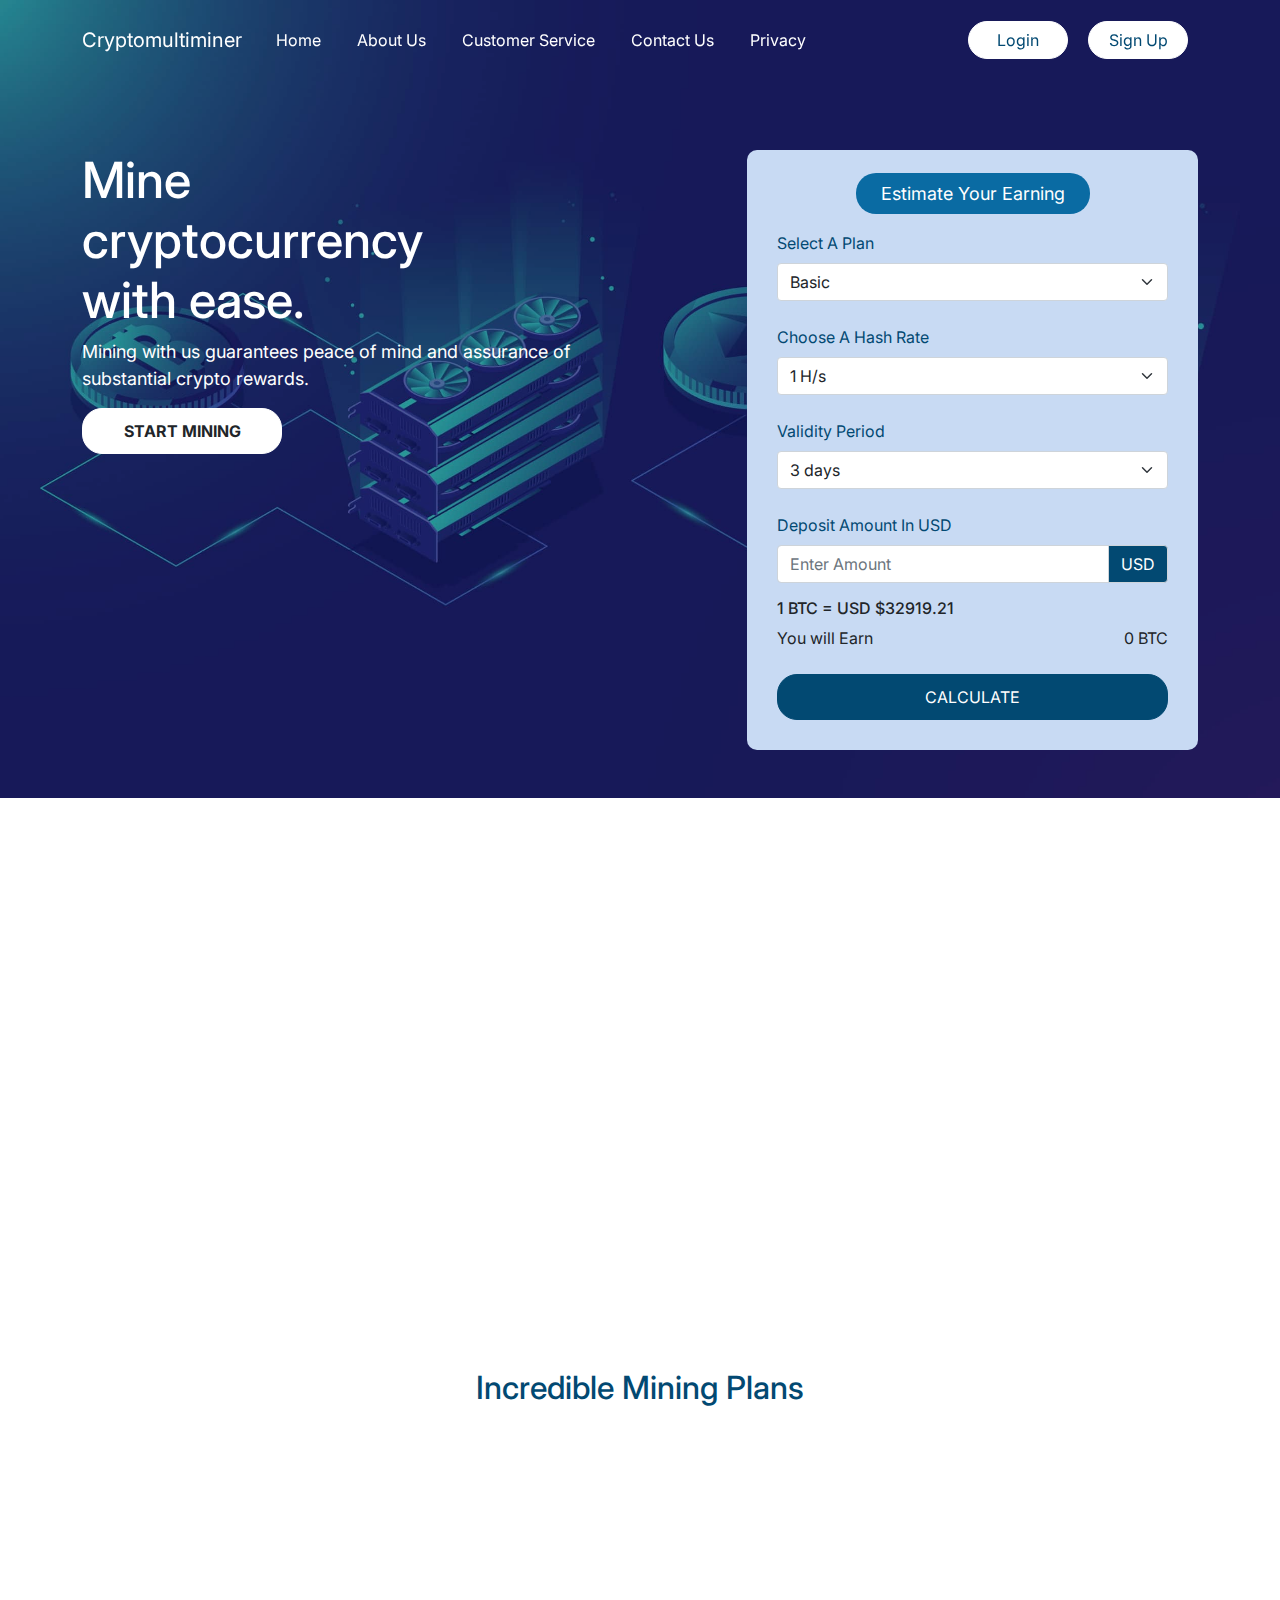
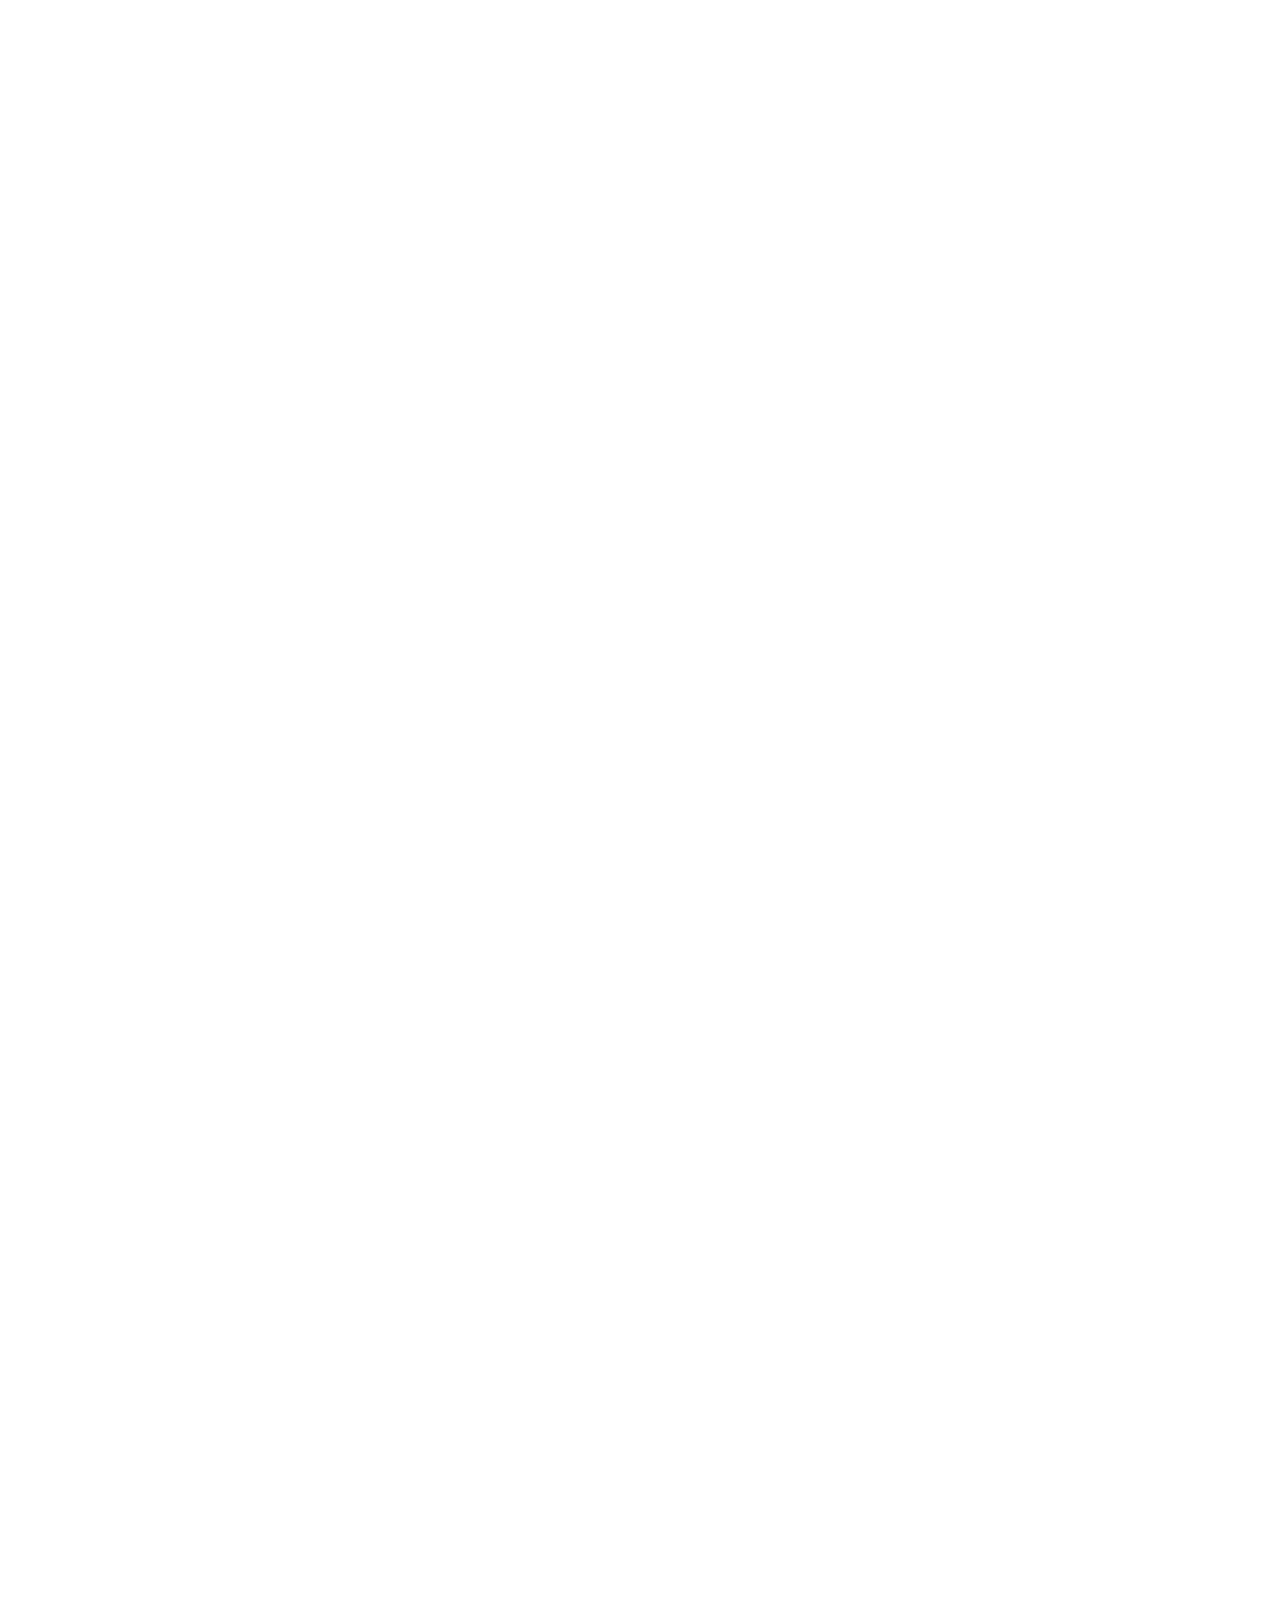
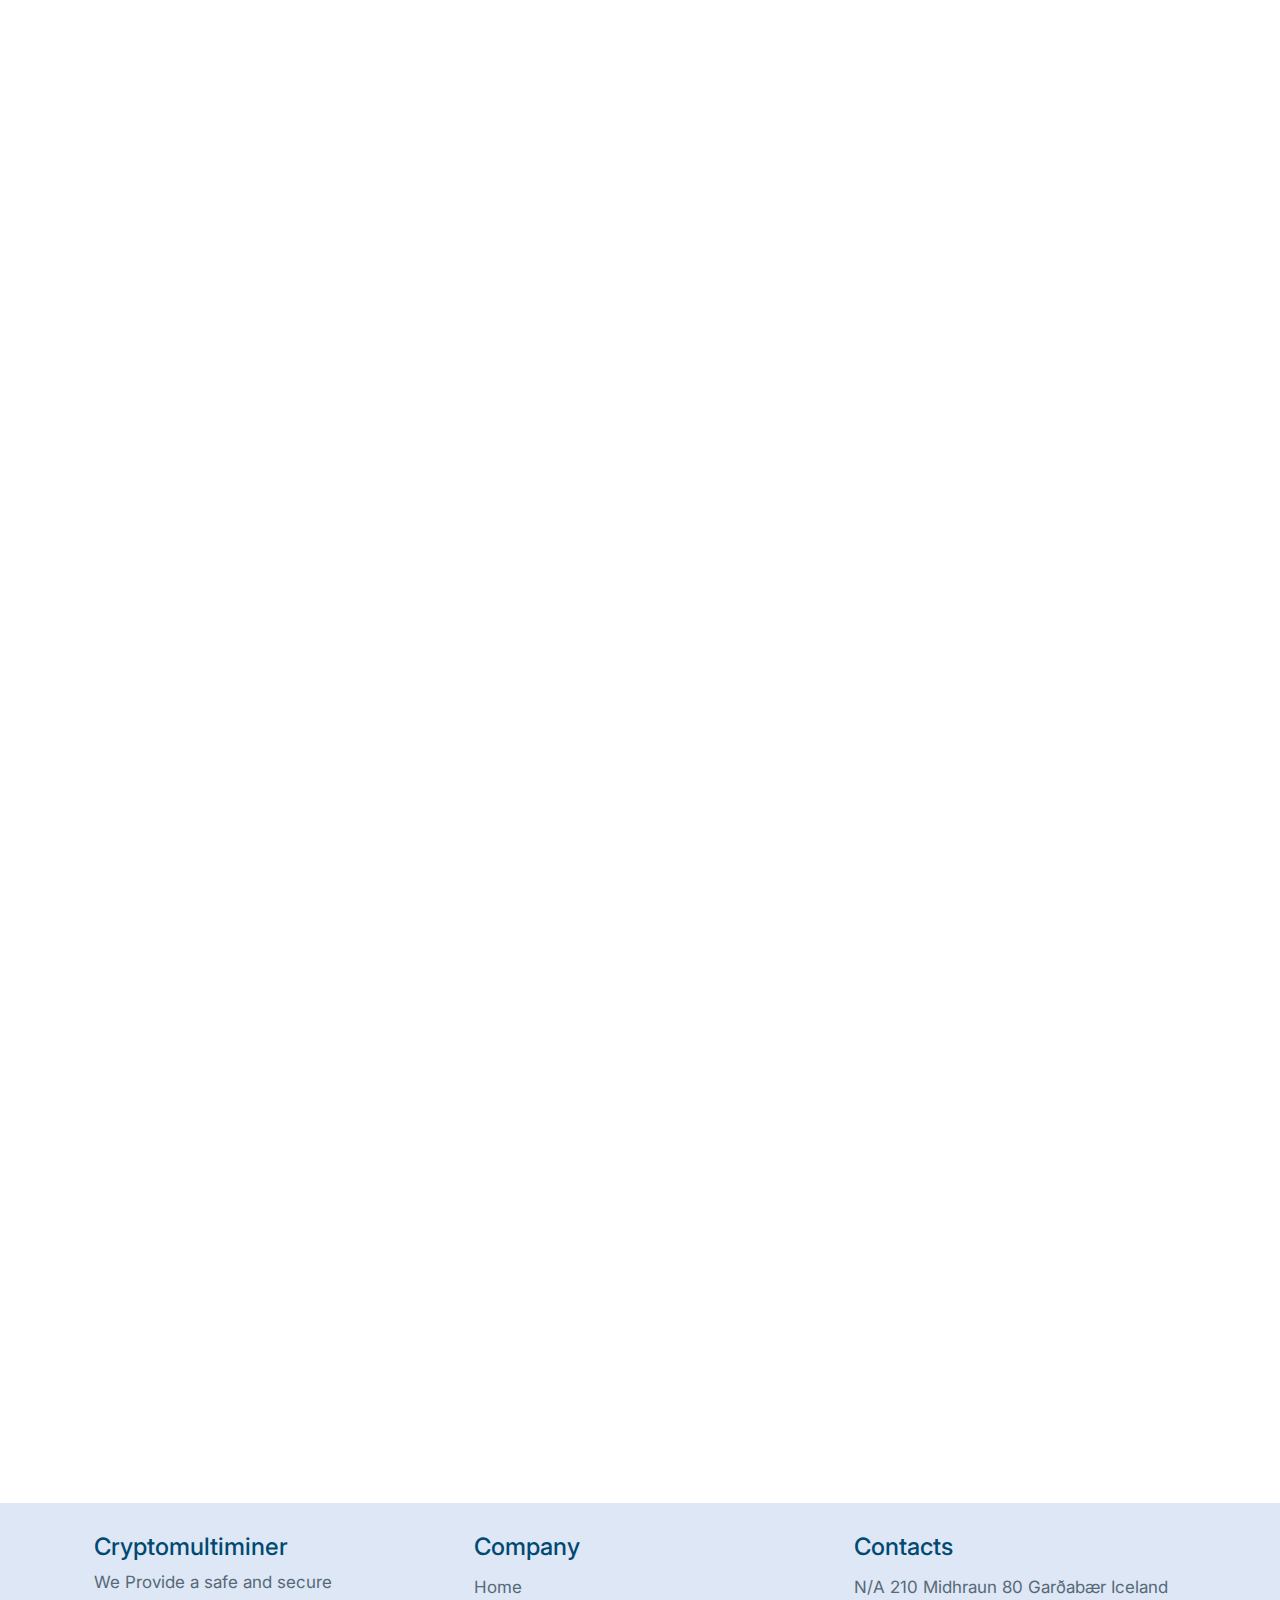
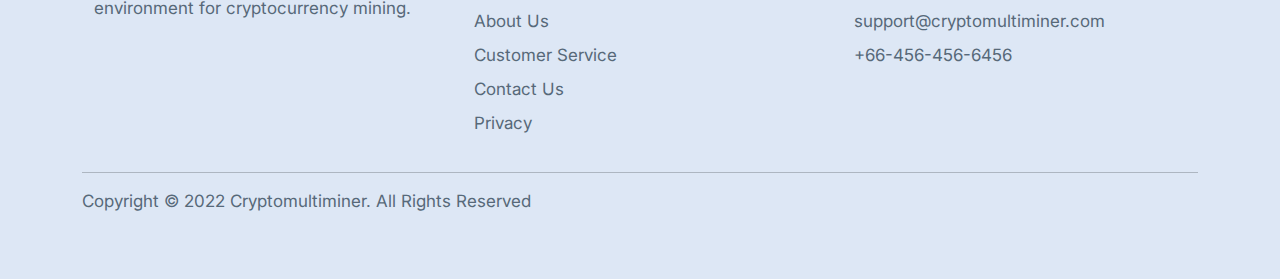
==== commit 6f640b1f: "changed name and email address" ====
--- a/index.html
+++ b/index.html
@@ -1,7 +1,7 @@
 <!doctype html>
 <html lang="en">
   <head>
-    <title>Blockcyphers - Home</title>
+    <title>Cryptomultiminer - Home</title>
     <!-- Required meta tags -->
     <meta charset="utf-8">
     <meta name="viewport" content="width=device-width, initial-scale=1, shrink-to-fit=no">
@@ -20,7 +20,7 @@
 
     <nav class="navbar navbar-expand-lg navbar-light fixed-top nav-to-scroll">
         <div class="container">
-        <a class="navbar-brand text-white" href="#">Blockcyphers</a>
+        <a class="navbar-brand text-white" href="#">Cryptomultiminer</a>
         <button class="navbar-toggler d-lg-none toggle-nav" type="button" data-bs-toggle="collapse" data-bs-target="#collapsibleNavId" aria-controls="collapsibleNavId"
           aria-expanded="false" aria-label="Toggle navigation">
           <i class="fas fa-bars text-white"></i>
@@ -460,7 +460,7 @@
         <div class="container">
           <div class="row">
             <div class="col-lg-4 col-md-6 px-4">
-               <h4 class="foot-head">Blockcyphers</h4>
+               <h4 class="foot-head">Cryptomultiminer</h4>
                <p class="foot-text">We Provide a safe and secure environment for cryptocurrency mining.</p>
             </div>
             <div class="col-lg-4 col-md-6 px-4">
@@ -477,7 +477,7 @@
               <h4 class="foot-head">Contacts</h4>
               <ul class="foot-links">
                 <li><a href="" class="foot-text"><i class="fas fa-home foot-icons"></i> N/A 210 Midhraun 80 Garðabær Iceland</a></li>
-                <li><a href="" class="foot-text"><i class="fa fa-envelope-o foot-icons"></i> support@blockcyphers.com</a></li>
+                <li><a href="" class="foot-text"><i class="fa fa-envelope-o foot-icons"></i> support@cryptomultiminer.com</a></li>
                 <li><a href="" class="foot-text"><i class="fas fa-phone foot-icons"></i> +66-456-456-6456</a></li>
               </ul>
             </div>
@@ -486,7 +486,7 @@
           <hr>
           <div class="row">
             <div class="col-lg-6 col-md-6 col-xs-12">
-              <p class="foot-text text-center text-lg-start text-md-start">Copyright &copy; 2022 Blockcyphers. All Rights Reserved</p>
+              <p class="foot-text text-center text-lg-start text-md-start">Copyright &copy; 2022 Cryptomultiminer. All Rights Reserved</p>
             </div>
             <div class="col-lg-6 col-md-6 col-xs-12">
               <div class="social-links text-center text-lg-end text-md-end">
